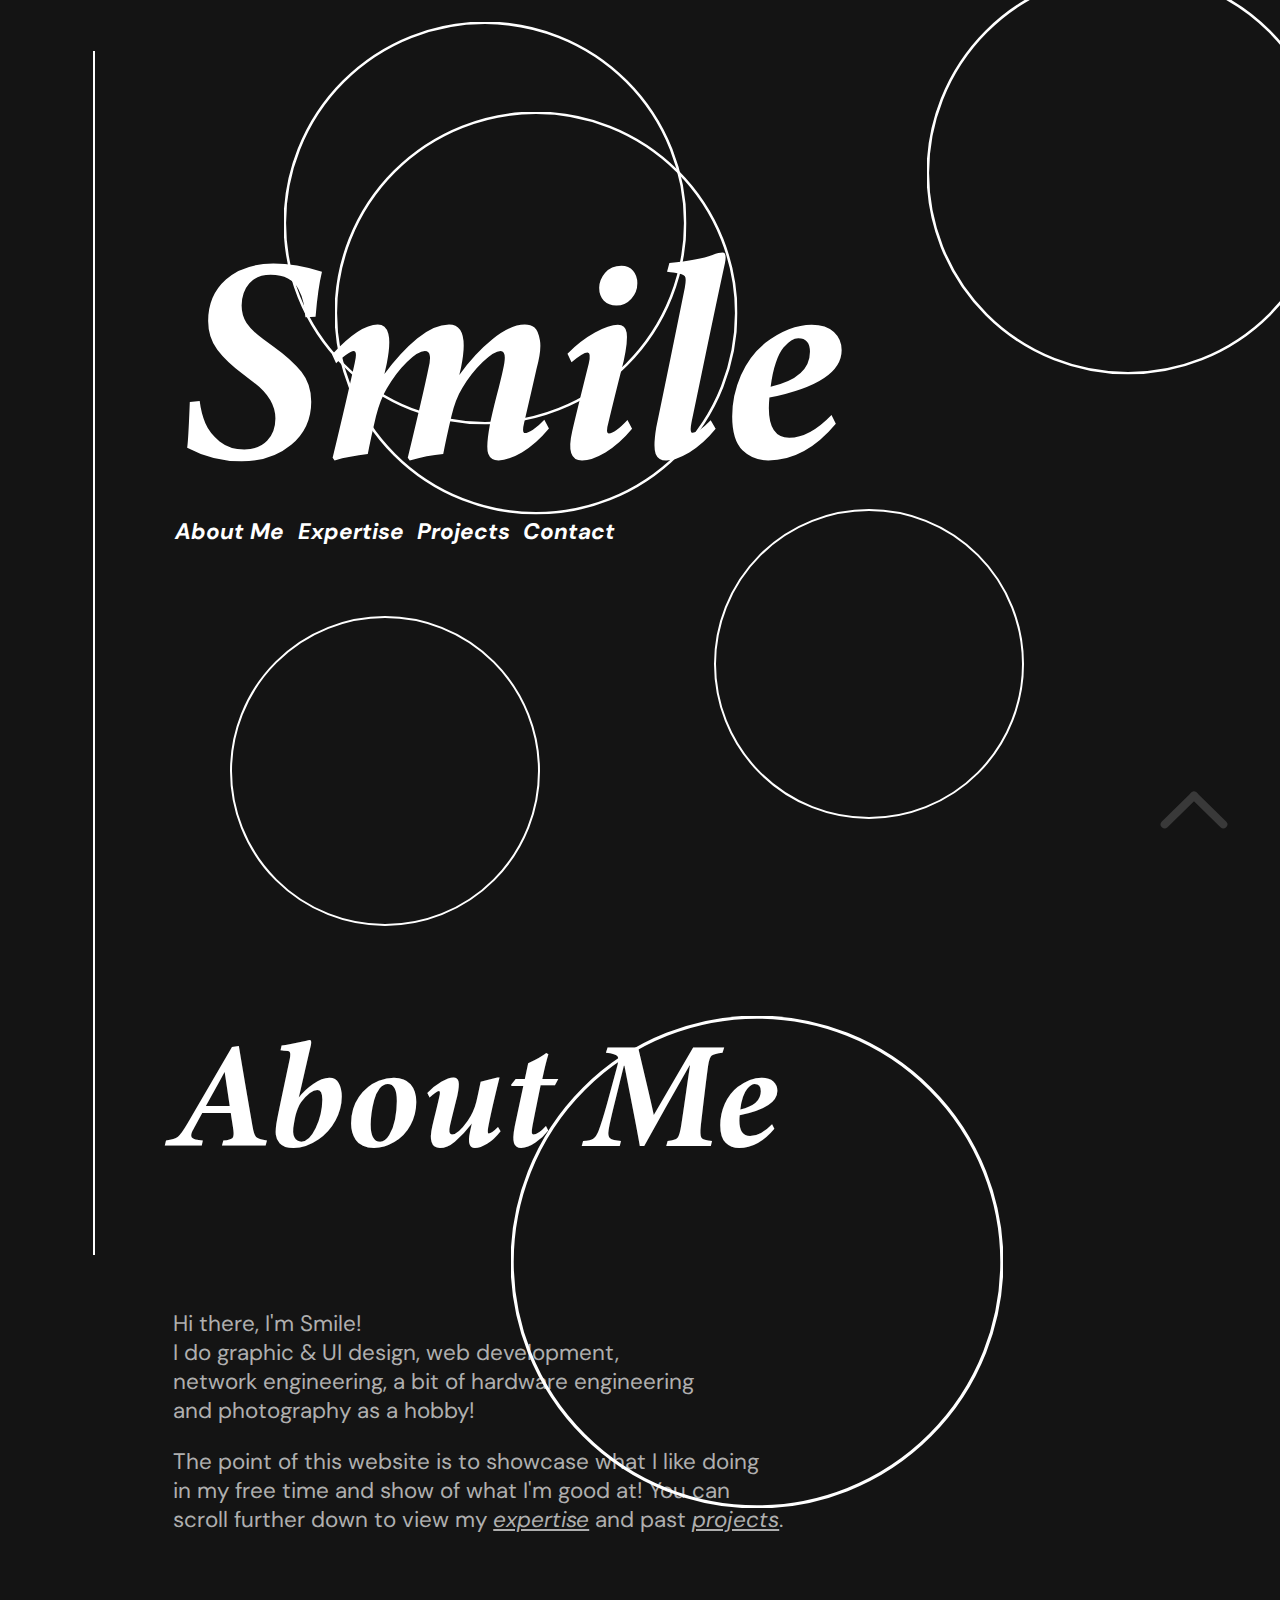
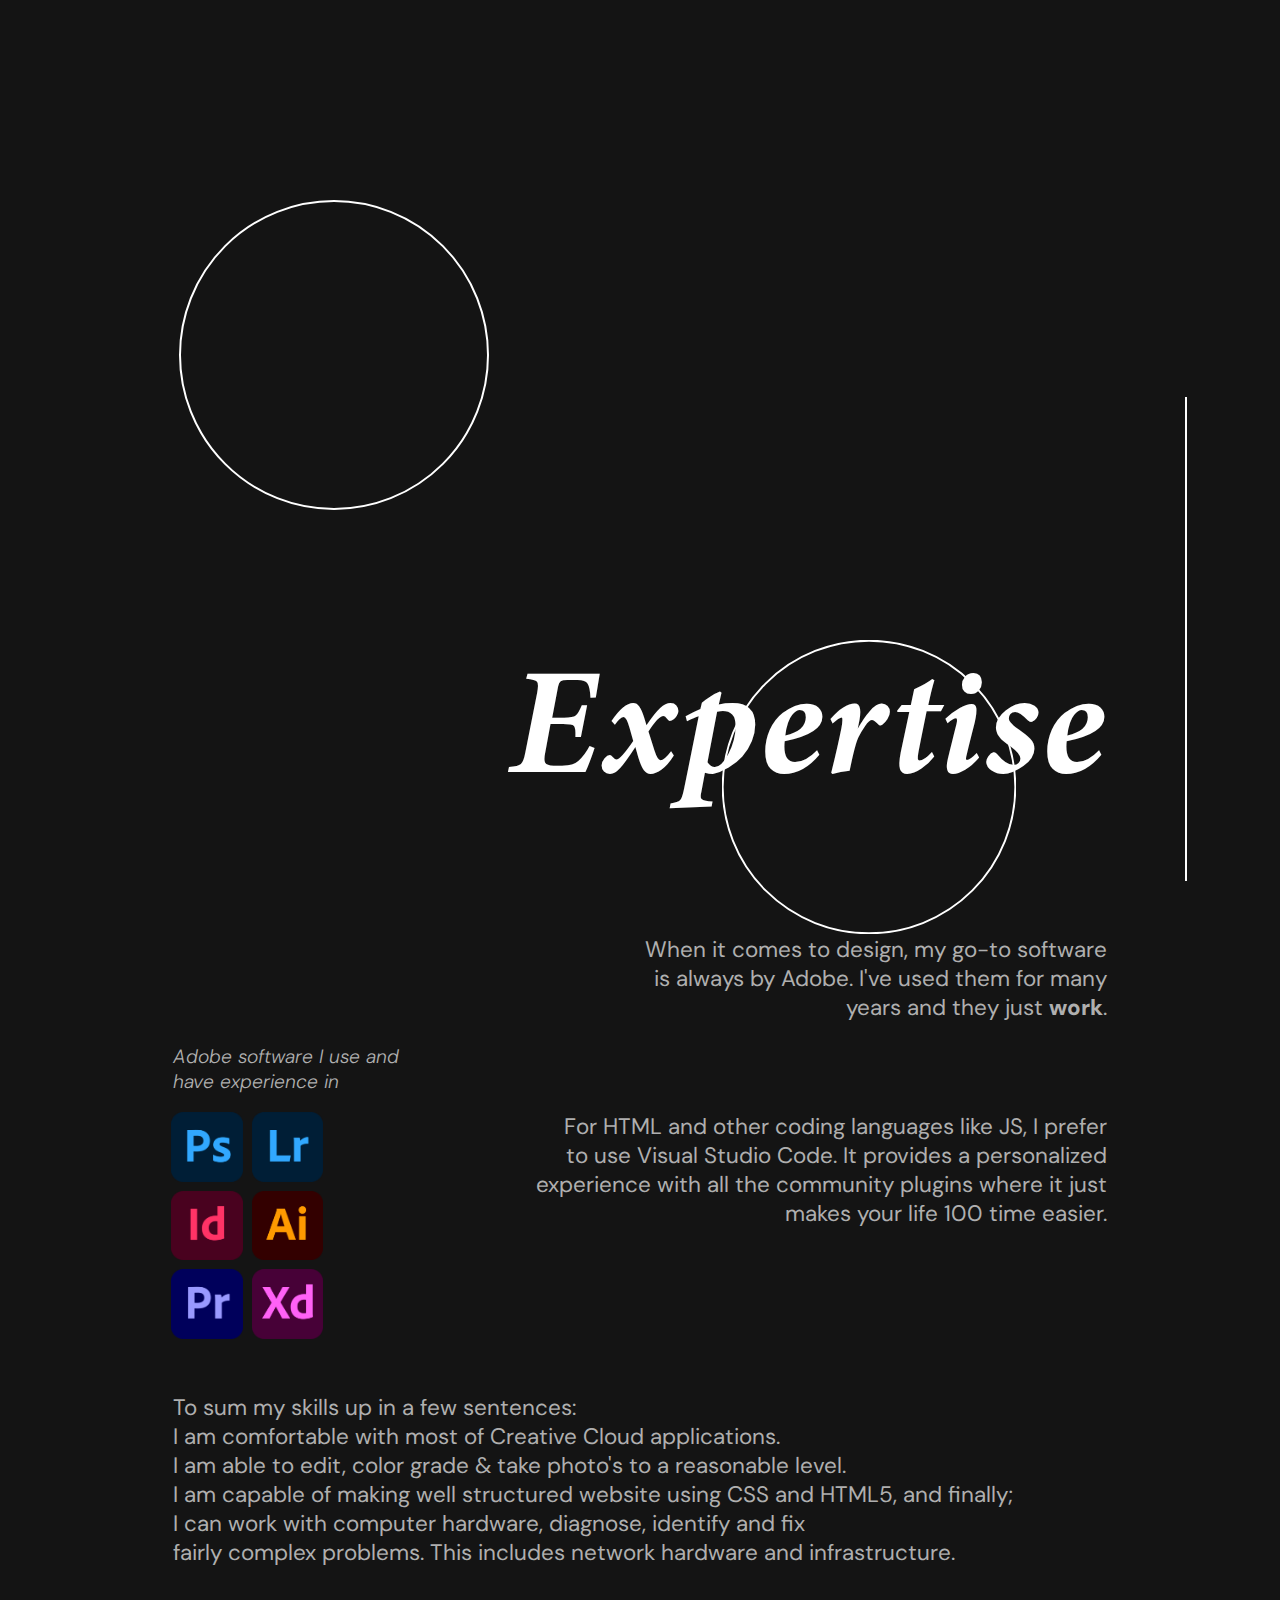
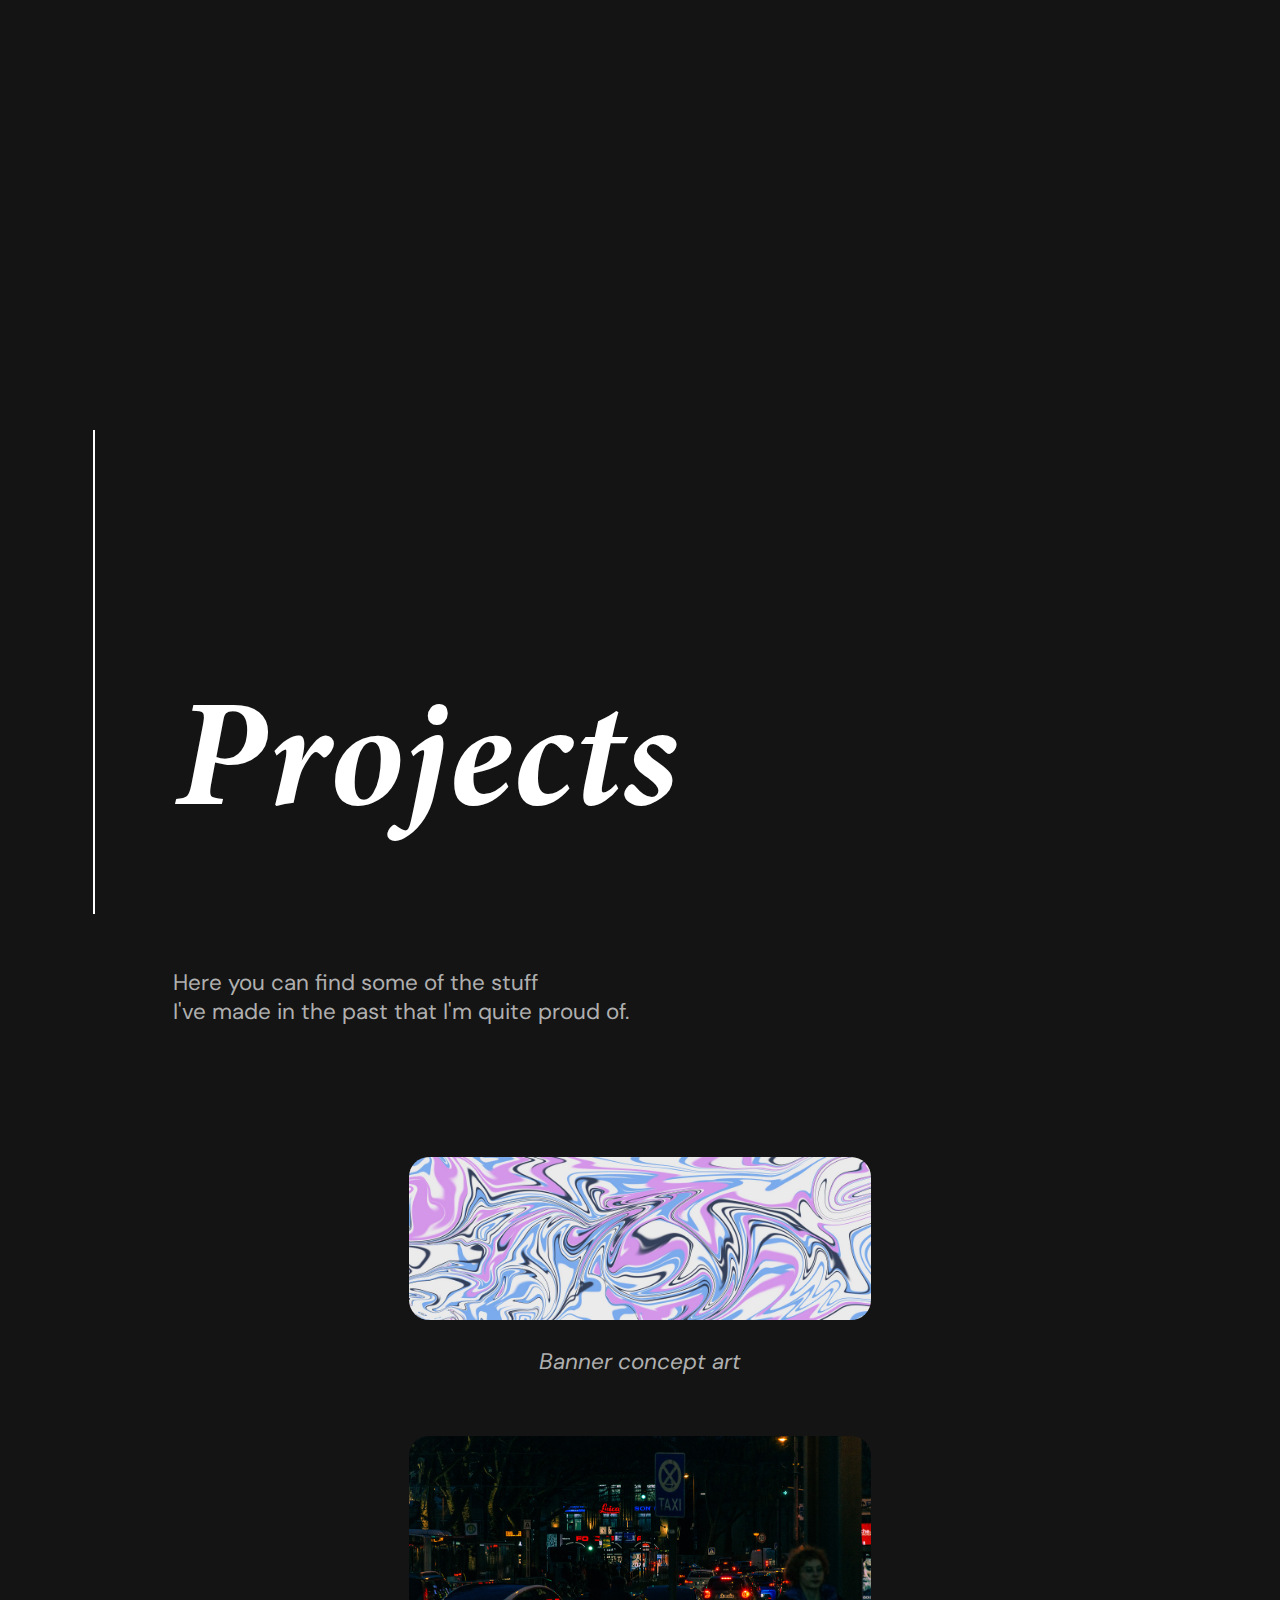
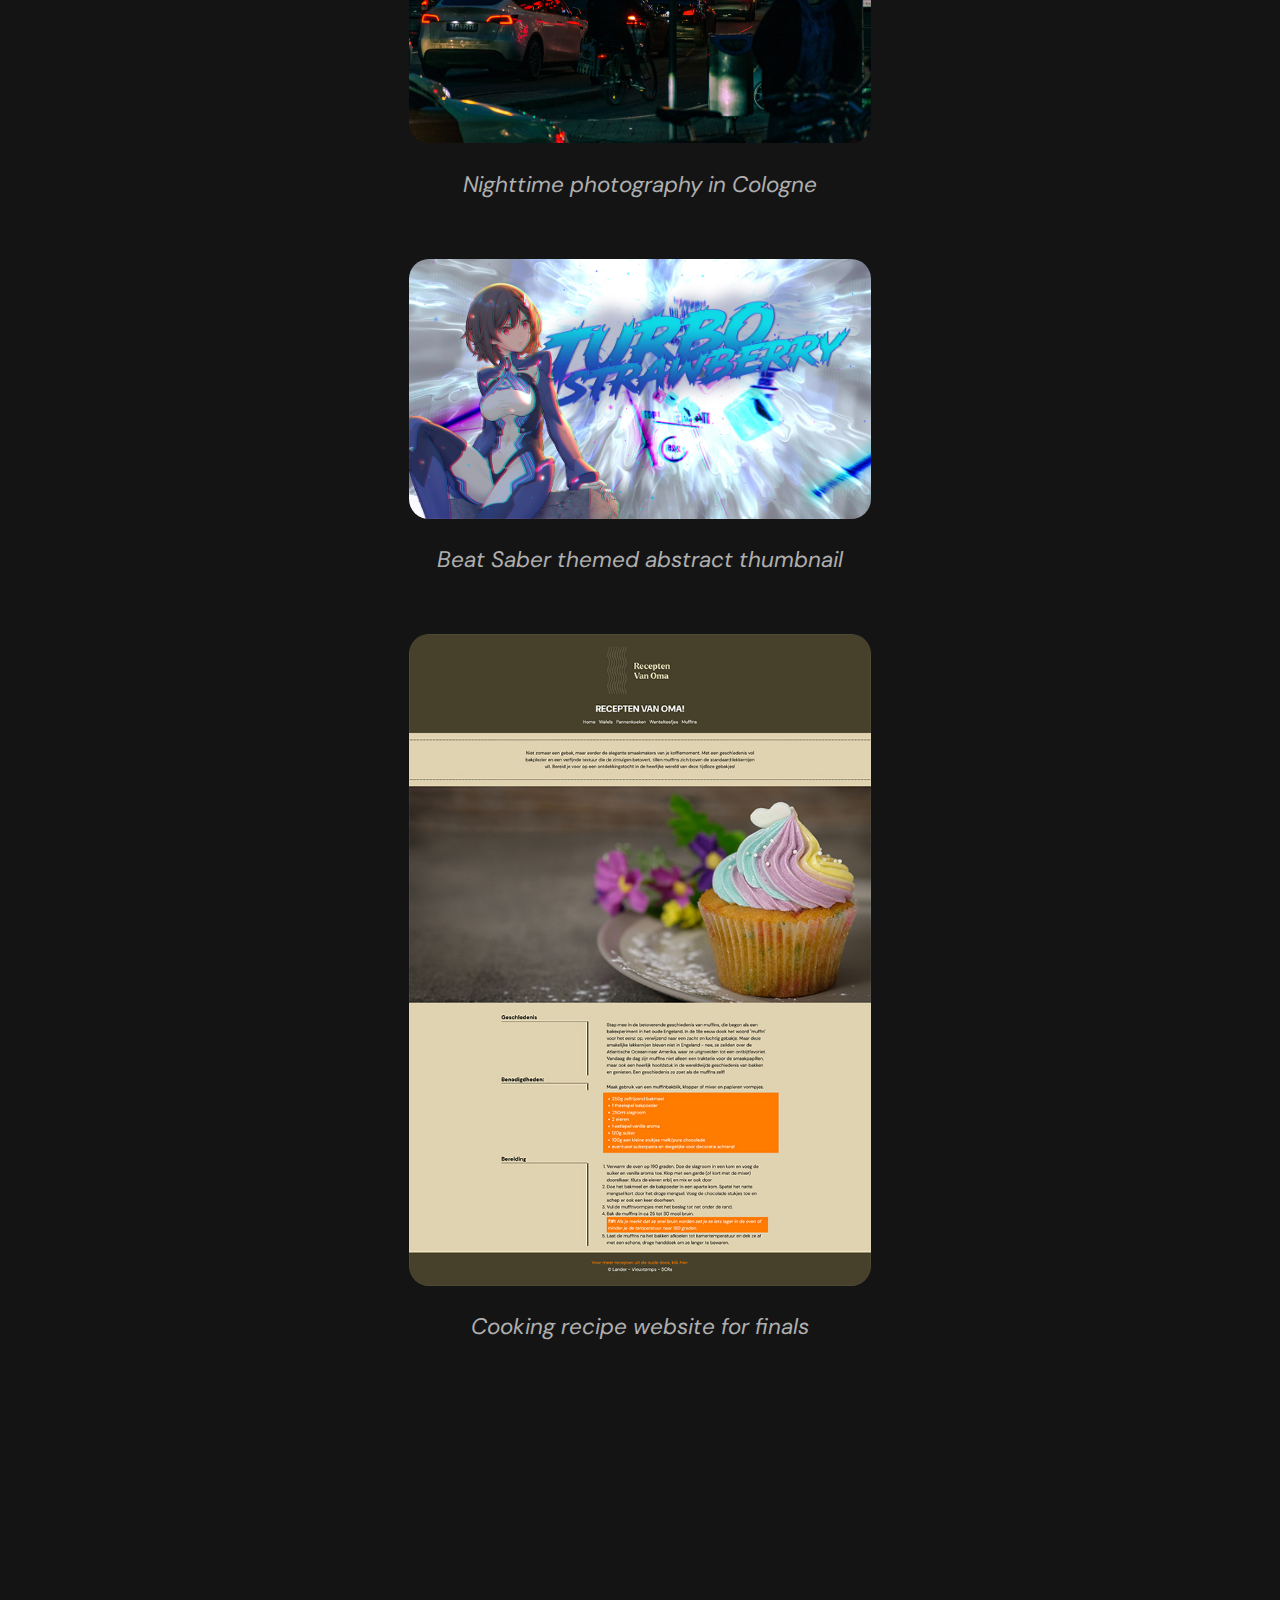
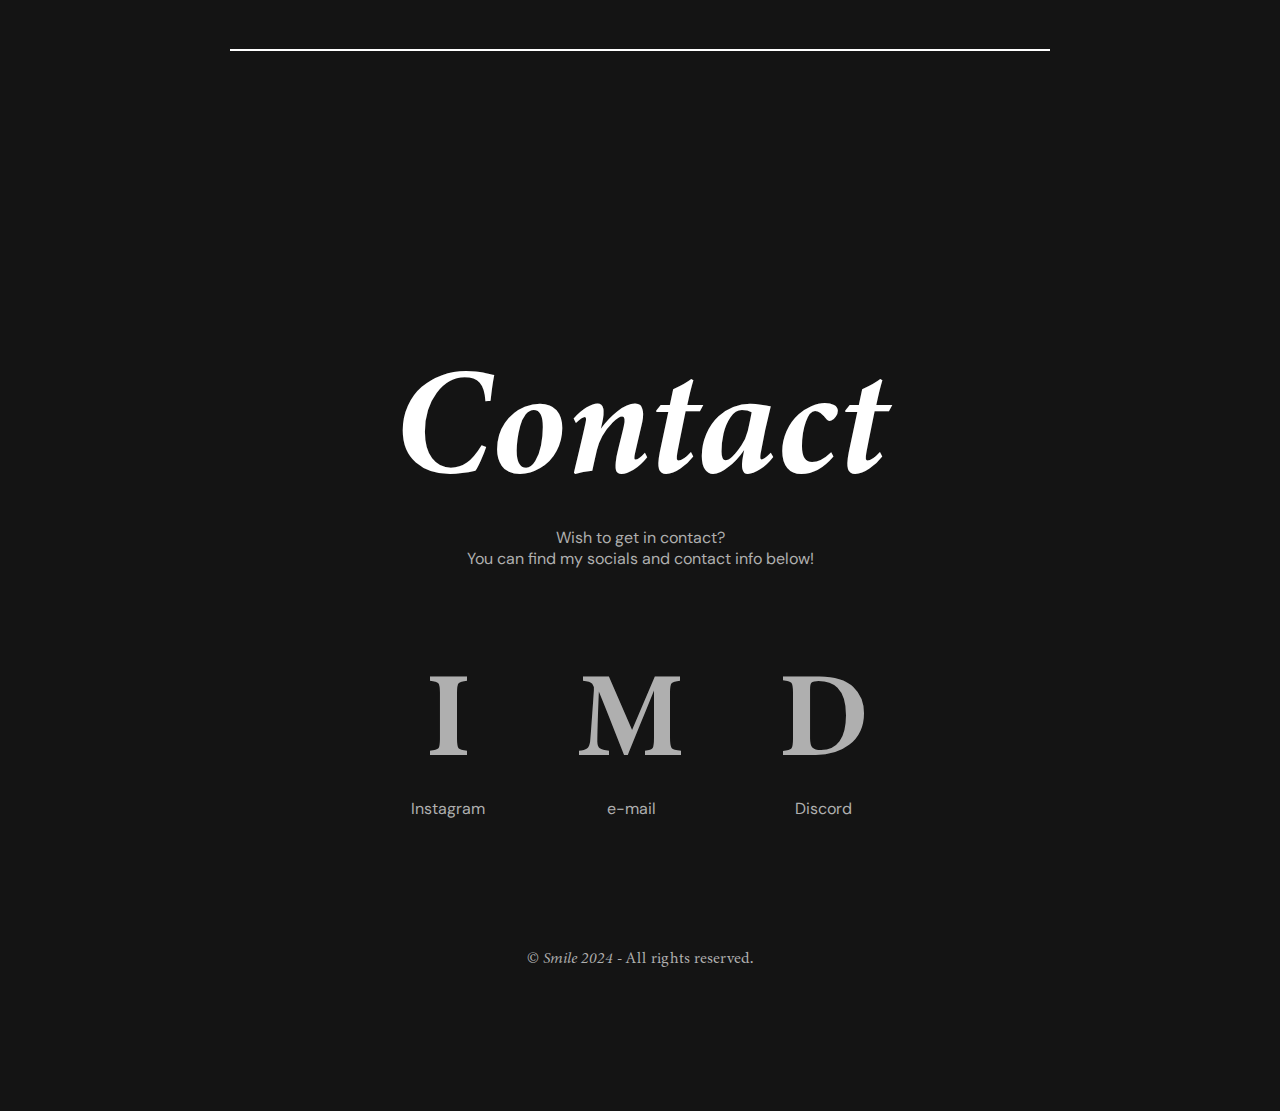
==== index.html @ b28970fe "scaling issue" ====
<!DOCTYPE html>
<html lang="en">

<head>
    <meta charset="UTF-8">
    <meta name="viewport" content="width=device-width, initial-scale=1.0">
    <meta name="author" content="Sky Vieuxtemps, Smile">
    <meta name="description" content="Smile's Portfolio Website">
    <meta name="keywords" content="Smile, portfolio, Belgium, showcase, projects, graphic,
        design, UI, photoshop, illustrator, photography, indesign, beat saber, thumbnails">
    <link rel="icon" href="images/favicon/favicon.png">
    <link rel="stylesheet" href="css/style.css">
    <link rel="stylesheet" href="css/reset.css">
    <title>Smile</title>
</head>

<body>
    <!-- <div id="mobile-warning">
        This website is optimized for desktop viewing. Some elements may not display (correctly) on mobile devices.
    </div> -->

    <header id="header">
        <img src="images/svg/circle_hollow.svg" class="svg" id="circle1">
        <img src="images/svg/circle_hollow.svg" class="svg" id="circle2">
        <img src="images/svg/circle_hollow.svg" class="svg" id="circle3">
        <h1>Smile</h1>
        <img src="images/svg/circle_hollow.svg" class="svg" id="circle4">
        <img src="images/svg/circle_hollow.svg" class="svg" id="circle5">
        <ul>
            <li><a href="#about">About Me</a></li>
            <li><a href="#expertise">Expertise</a></li>
            <li><a href="#projects">Projects</a></li>
            <li><a href="#contact">Contact</a></li>
        </ul>

        <div class="empty"></div>
    </header>

    <main>

        <div class="scroll-arrow up-down_anim">
            <a href="#header">
                <img src="images/svg/arrow.svg" alt="Scroll up">
            </a>
        </div>

        <img src="images/svg/circle_hollow.svg" class="svg" id="circle6">
        <img src="images/svg/circle_hollow.svg" class="svg" id="circle7">
        <img src="images/svg/circle_hollow.svg" class="svg" id="circle8">
        <section class="sec-left">
            <section id="about" class="sec-left_title">
                <h1>About Me</h1>
            </section>
            <p class="margin_left">Hi there, I'm Smile!<br>
                I do graphic &amp; UI design, web development,<br>
                network engineering, a bit of hardware engineering<br>
                and photography as a hobby!</p>

            <p class="margin_left">The point of this website is to showcase what I like doing<br>
                in my free time and show of what I'm good at! You can<br>
                scroll further down to view my <em><a href="#expertise">expertise</a></em> and past <em><a
                        href="#projects">projects</a></em>.</p>

            <div class="empty"></div>

        </section>

        <section class="sec-right">
            <section id="expertise" class="sec-right_title">
                <h1>Expertise</h1>
            </section>


            <p class="side-right">When it comes to design, my go-to software<br>
                is always by Adobe. I've used them for many<br>
                years and they just <b>work</b>.

            <div class="text-icon-container-up">
                <p class="light">Adobe software I use and<br>
                    have experience in</p>
                </p>
                <div class="right-flex">
                    <div class="icon-container">
                        <img src="images/icons_adobe/Photoshop.png" alt="Photoshop Logo" title="Adobe Photoshop">
                        <img src="images/icons_adobe/Lightroom.png" alt="Lightroom Logo" title="Adobe Lightroom">
                        <img src="images/icons_adobe/InDesign.png" alt="InDesign Logo" title="Adobe InDesign">
                        <img src="images/icons_adobe/Illustrator.png" alt="Illustrator Logo" title="Adobe Illustrator">
                        <img src="images/icons_adobe/Premiere.png" alt="Premiere Pro Logo" title="Adobe Premiere Pro">
                        <img src="images/icons_adobe/XD.png" alt="XD Logo" title="Adobe XD">
                    </div>
                    <p class="text-below-container">For HTML and other coding languages like JS, I prefer<br>
                        to use Visual Studio Code. It provides a personalized<br>
                        experience with all the community plugins where it just<br>
                        makes your life 100 time easier.</p>
                </div>
            </div>

            <p class="margin_left push-down">To sum my skills up in a few sentences:<br>
                I am comfortable with most of Creative Cloud applications.<br>
                I am able to edit, color grade & take photo's to a reasonable level.<br>
                I am capable of making well structured website using CSS and HTML5, and finally;<br>
                I can work with computer hardware, diagnose, identify and fix <br>
                fairly complex problems. This includes network hardware and infrastructure.</p>

            <div class="empty"></div>

        </section>

        <section class="sec-left">
            <section id="projects" class="sec-left_title">
                <h1>Projects</h1>
            </section>
            <p class="margin_left">Here you can find some of the stuff<br>
                I've made in the past that I'm quite proud of.</p>


            <div class="vert_showcase-container">
                <figure>
                    <img src="images/projects/banner.jpg" alt="Banner concept art">
                    <figcaption>Banner concept art</figcaption>
                </figure>

                <figure>
                    <img src="images/projects/cologne1.jpg" alt="Nighttime photography in Cologne">
                    <figcaption>Nighttime photography in Cologne</figcaption>
                </figure>

                <figure>
                    <img src="images/projects/turbo_thumb.jpg" alt="Beat Saber themed abstract thumbnail">
                    <figcaption>Beat Saber themed abstract thumbnail</figcaption>
                </figure>

                <figure>
                    <img src="images/projects/website_cooking.jpg" alt="Cooking recipe website for finals">
                    <figcaption>Cooking recipe website for finals</figcaption>
                </figure>
            </div>

            <div class="empty_half"></div>
            <span class="divider-line"></span>
            <div class="empty_half"></div>
        </section>

        
        <section id="contact" class="sec-center">
            <section class="sec-center_title">
                <h1>Contact</h1>
                <p>Wish to get in contact?<br>
                    You can find my socials and contact info below!</p>
            </section>

            <div class="inline-wrapper">
            <div>
                <div>
                    <a href="https://www.instagram.com/smile249_/" target="_blank">
                        <h1>I</h1>
                        <p class="serif-minion">Instagram</p>
                    </a>
                </div>

                <div>

                    <a href="mailto:sky@cumzon.ee">
                        <h1>M</h1>
                        <p class="serif-minion">e-mail</p>
                    </a>
                </div>

                <div>
                    <a href="https://discordapp.com/users/667800699693957120" target="_blank">
                        <h1>D</h1>
                        <p class="serif-minion">Discord</p>
                    </a>
                </div>
            </div>
        </div>
        </section>

    </main>

    <footer>
        <p>&copy; <em>Smile 2024</em> - All rights reserved.</p>
    </footer>

</body>

</html>
---- css/style.css ----
@import url("https://fonts.googleapis.com/css2?family=DM+Sans:ital,opsz,wght@0,9..40,500;0,9..40,800;1,9..40,300;1,9..40,700&display=swap");
@font-face {
  font-family: "Minion3-Bold";
  src: url("../fonts/Minion3/Minion3-Bold.woff2") format("woff2");
}
@font-face {
  font-family: "Minion3-BoldItalic";
  src: url("../fonts/Minion3/Minion3-BoldItalic.woff2") format("woff2");
}
@font-face {
  font-family: "Minion3-Italic";
  src: url("../fonts/Minion3/Minion3-Italic.woff2") format("woff2");
}
@font-face {
  font-family: "Minion3-Medium";
  src: url("../fonts/Minion3/Minion3-Medium.woff2") format("woff2");
}
@font-face {
  font-family: "Minion3-Regular";
  src: url("../fonts/Minion3/Minion3-Regular.woff2") format("woff2");
}
html {
  background-color: #141414;
  scroll-behavior: smooth;
  -ms-overflow-style: none;
  max-height: -moz-max-content;
  max-height: max-content;
  scrollbar-width: none;
}

h1,
h2,
h3,
li {
  color: white;
}

p,
figcaption {
  color: #AFAFAF;
}

body {
  margin: 0 7.3%;
  margin-top: 4%;
}
body header,
body .sec-left_title,
body .sec-right_title,
body footer,
body main > section > div > p {
  padding: 0 7.3%;
}
body .icon-container {
  margin: 0 7.3%;
}
body h1,
body figcaption {
  -webkit-user-select: none;
     -moz-user-select: none;
          user-select: none;
}

.side-right {
  text-align: right;
  padding: 0 7.3%;
}

.push-down {
  margin-top: 6vh;
}

p,
figcaption,
li {
  font-family: "DM Sans", sans-serif;
}

.light {
  font-weight: 300;
  font-style: italic;
  font-size: 1.2em;
}

li {
  font-weight: 700;
  font-style: italic;
}

header > h1 {
  position: relative;
  top: -6vh;
  font-family: Minion3-BoldItalic, serif;
  font-size: 18.2em;
  padding-top: 18vh;
}

main > section > p,
figcaption {
  font-size: 1.4em;
}

div.scroll-arrow {
  text-align: center;
  position: fixed;
  bottom: 4vh;
  right: 4vw;
  margin: 0 auto;
  opacity: 40%;
}
div.scroll-arrow a {
  position: relative;
  bottom: 30px;
}

.up-down_anim:hover {
  animation: MoveUpDown 1s ease-in-out infinite;
  animation-play-state: running;
}

.up-down_anim {
  animation: MoveUpDown 1s ease-in-out infinite;
  animation-play-state: paused;
}

@keyframes MoveUpDown {
  0%, 100% {
    transform: translateY(1vh);
  }
  50% {
    transform: translateY(2vh);
  }
}
header > ul {
  position: relative;
  top: -11vh;
}

header {
  border-left: white solid 2px;
}
header div.empty {
  padding-bottom: 20vh;
}

main div.empty {
  padding-bottom: 55vh;
}
main div.empty_half {
  padding-bottom: 27.5vh;
}
main span.divider-line {
  border-bottom: white solid 2px;
  display: block;
  max-width: 75%;
  margin: 0 auto;
}

main > section > section > h1 {
  font-family: Minion3-BoldItalic, serif;
  font-size: 9.5em;
}

em {
  font-family: "DM Sans", sans-serif;
  font-style: italic;
  text-decoration: underline;
}

li {
  font-size: 1.4em;
  display: inline;
  margin-right: 1%;
  opacity: 100%;
  transition: opacity 0.3s cubic-bezier(0.25, 1, 0.5, 1);
}

li:hover {
  opacity: 25%;
  transition: opacity 0.3s cubic-bezier(0.25, 1, 0.5, 1);
}

main > section > section.sec-left_title {
  position: relative;
  top: -6vh;
  padding-bottom: 5%;
  border-left: white solid 2px;
  padding-top: 20%;
}

main > section > p.margin_left {
  margin-left: 7.3%;
}

main > section > p {
  margin-bottom: 2%;
}

main > section > section.sec-right_title {
  text-align: right;
  border-right: white solid 2px;
  position: relative;
  top: -6vh;
  padding-bottom: 5%;
  padding-top: 20%;
}

.icon-container {
  display: grid;
  grid-template-rows: 1fr 1fr 1fr;
  grid-template-columns: 1fr 1fr;
  gap: 1vh;
  max-width: 15%;
}

.text-icon-container-up p {
  margin-bottom: 2vh;
}

.right-flex {
  display: flex;
  padding-right: 7.3%;
  padding-left: 0.4%;
}
.right-flex p {
  text-align: right;
  width: 100%;
  font-size: 1.4em;
}

b {
  font-weight: 800;
}

.vert_showcase-container {
  text-align: center;
  max-width: 42.3%;
  margin: 0 auto;
  padding-top: 10%;
}
.vert_showcase-container figure {
  margin-bottom: 13%;
}
.vert_showcase-container figure figcaption {
  margin-top: 2.5vh;
  font-style: italic;
}
.vert_showcase-container figure img {
  border-radius: 20px;
}

.sec-center {
  padding: 0 25%;
  margin-bottom: 10%;
  display: inline;
}
.sec-center h1 {
  font-size: 9.5em;
  font-family: Minion3-BoldItalic, serif;
}
.sec-center .sec-center_title {
  text-align: center;
  margin: 0 auto;
  display: inline;
}
.sec-center .inline-wrapper {
  display: block;
  margin: 0 auto;
  max-width: 43vw;
  width: 100%;
  margin-bottom: 10%;
}
.sec-center .inline-wrapper div {
  display: flex;
  margin: 0 auto;
  text-align: center;
  -webkit-user-select: none;
     -moz-user-select: none;
          user-select: none;
}
.sec-center .inline-wrapper div h1 {
  margin-top: 7vh;
  font-size: 7.5em;
  font-family: "Minion3-Bold", serif;
  color: #AFAFAF;
  transition: opacity 0.3s cubic-bezier(0.25, 1, 0.5, 1);
}
.sec-center .inline-wrapper div h1:hover {
  opacity: 40%;
  transition: opacity 0.3s cubic-bezier(0.25, 1, 0.5, 1);
}

footer {
  text-align: center;
  margin-bottom: 13%;
}
footer p {
  font-family: "Minion3-Regular";
}
footer p em {
  font-family: "Minion3-Italic";
  text-decoration: none;
  font-style: normal;
}

@media only screen and (max-width: 1200px) {
  #mobile-warning {
    display: block;
  }
}
@media (max-width: 700px) {
  .svg {
    display: none;
  }
  header div.empty {
    padding-bottom: 45vh;
  }
  header h1 {
    padding-top: 25vh;
    font-size: 8em;
  }
  header ul {
    margin-top: 3vh;
  }
  header li {
    margin-right: 3vw;
    margin-bottom: 3vh;
  }
  .right-flex {
    display: inline-block;
  }
  .icon-container {
    display: inline-flex;
    width: 13%;
  }
  .text-icon-container-up {
    margin-top: 10%;
    font-size: 0.8em;
  }
  .text-below-container {
    margin-top: 10%;
  }
  .sec-right p {
    margin-bottom: 5%;
  }
  .sec-right div {
    margin-bottom: 5%;
  }
  .sec-left_title h1 {
    font-size: 5em;
  }
  .sec-right_title h1 {
    font-size: 4em;
  }
  .vert_showcase-container figure img {
    border-radius: 5px;
  }
  .sec-center {
    font-size: 50%;
    text-align: center;
    margin: 0 auto;
    display: inline;
  }
  footer {
    margin-top: 12%;
  }
}
.svg {
  position: absolute;
  overflow: hidden;
}

#circle1 {
  scale: 130%;
  left: 76vw;
  top: 2vh;
}

#circle2 {
  scale: 130%;
  right: 50vw;
  bottom: 58vh;
}

#circle3 {
  scale: 130%;
  right: 46vw;
  bottom: 48vh;
}

#circle4 {
  left: 18vw;
}

#circle5 {
  right: 20vw;
  bottom: 9vh;
}

#circle6 {
  top: 123vh;
  left: 47vw;
  scale: 159%;
}

#circle7 {
  top: 200vh;
  left: 14vw;
}

#circle8 {
  scale: 95%;
  top: 248vh;
  right: 20vw;
}/*# sourceMappingURL=style.css.map */
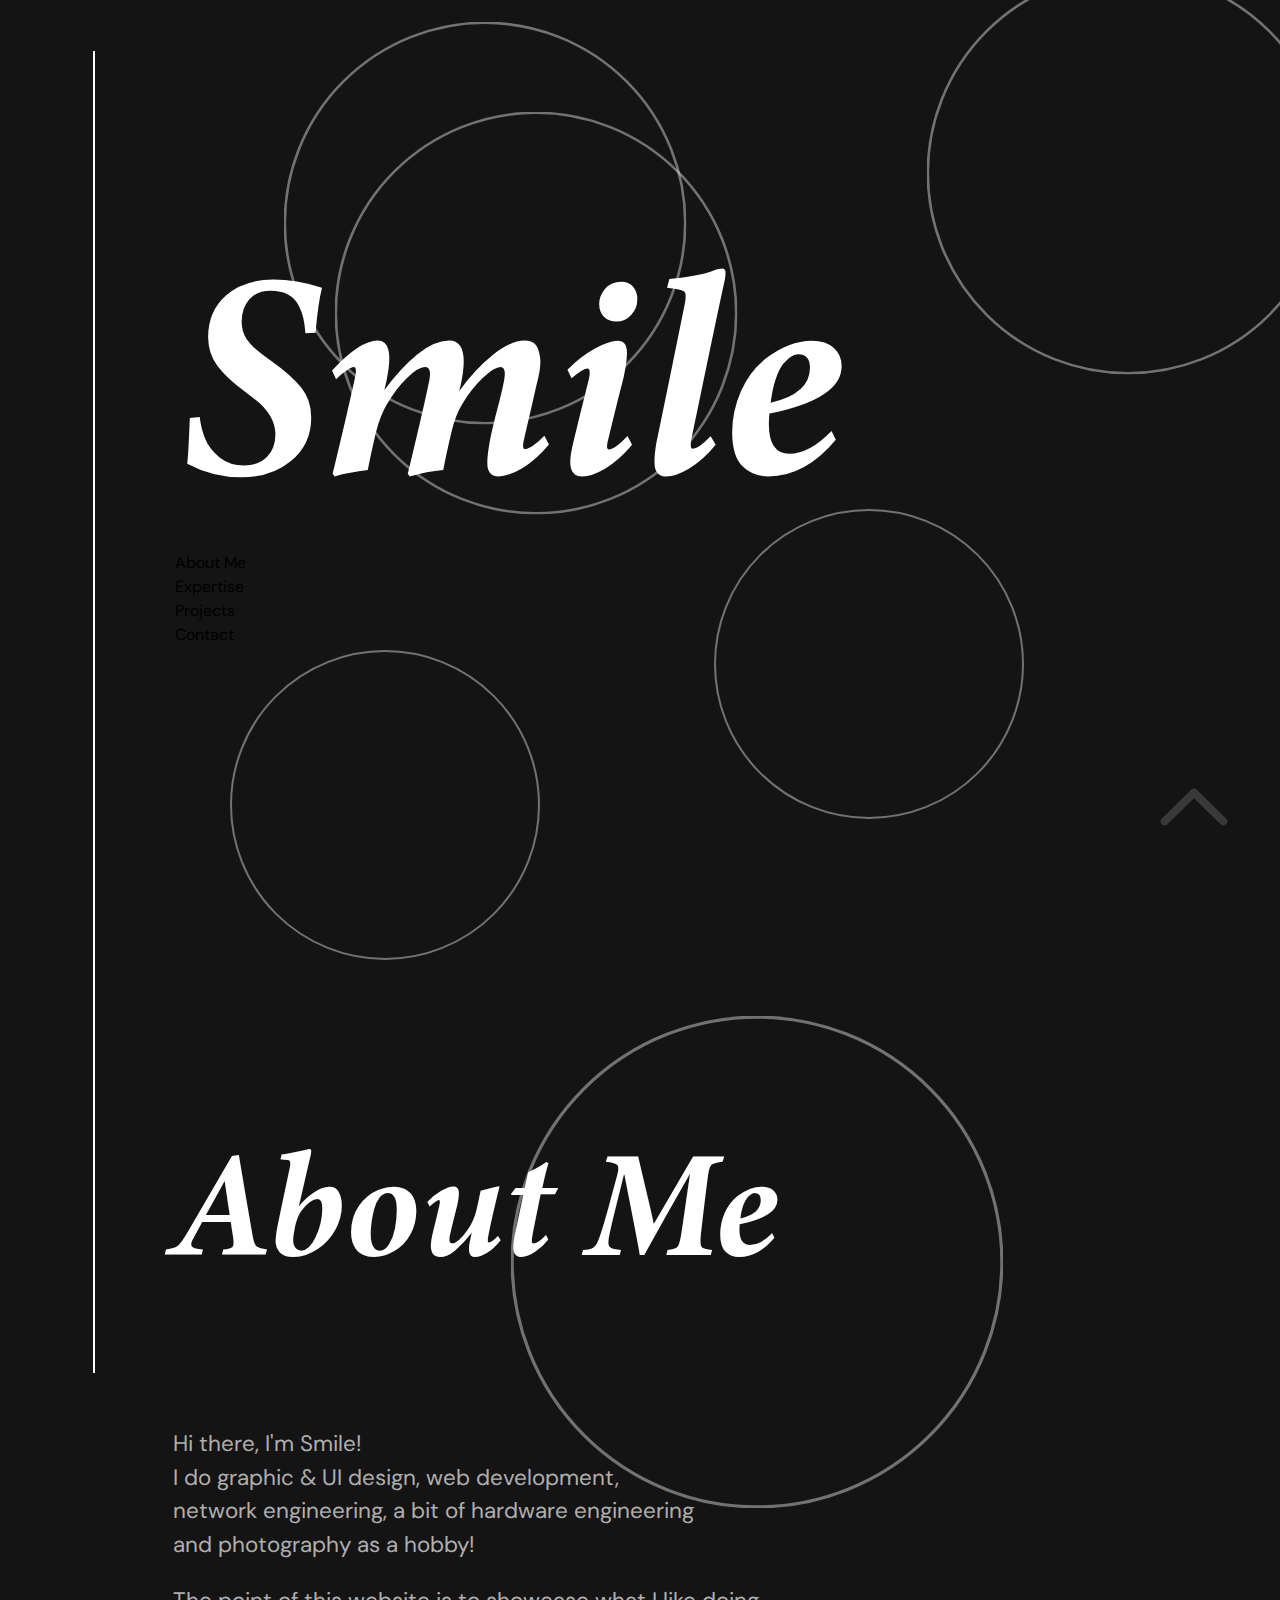
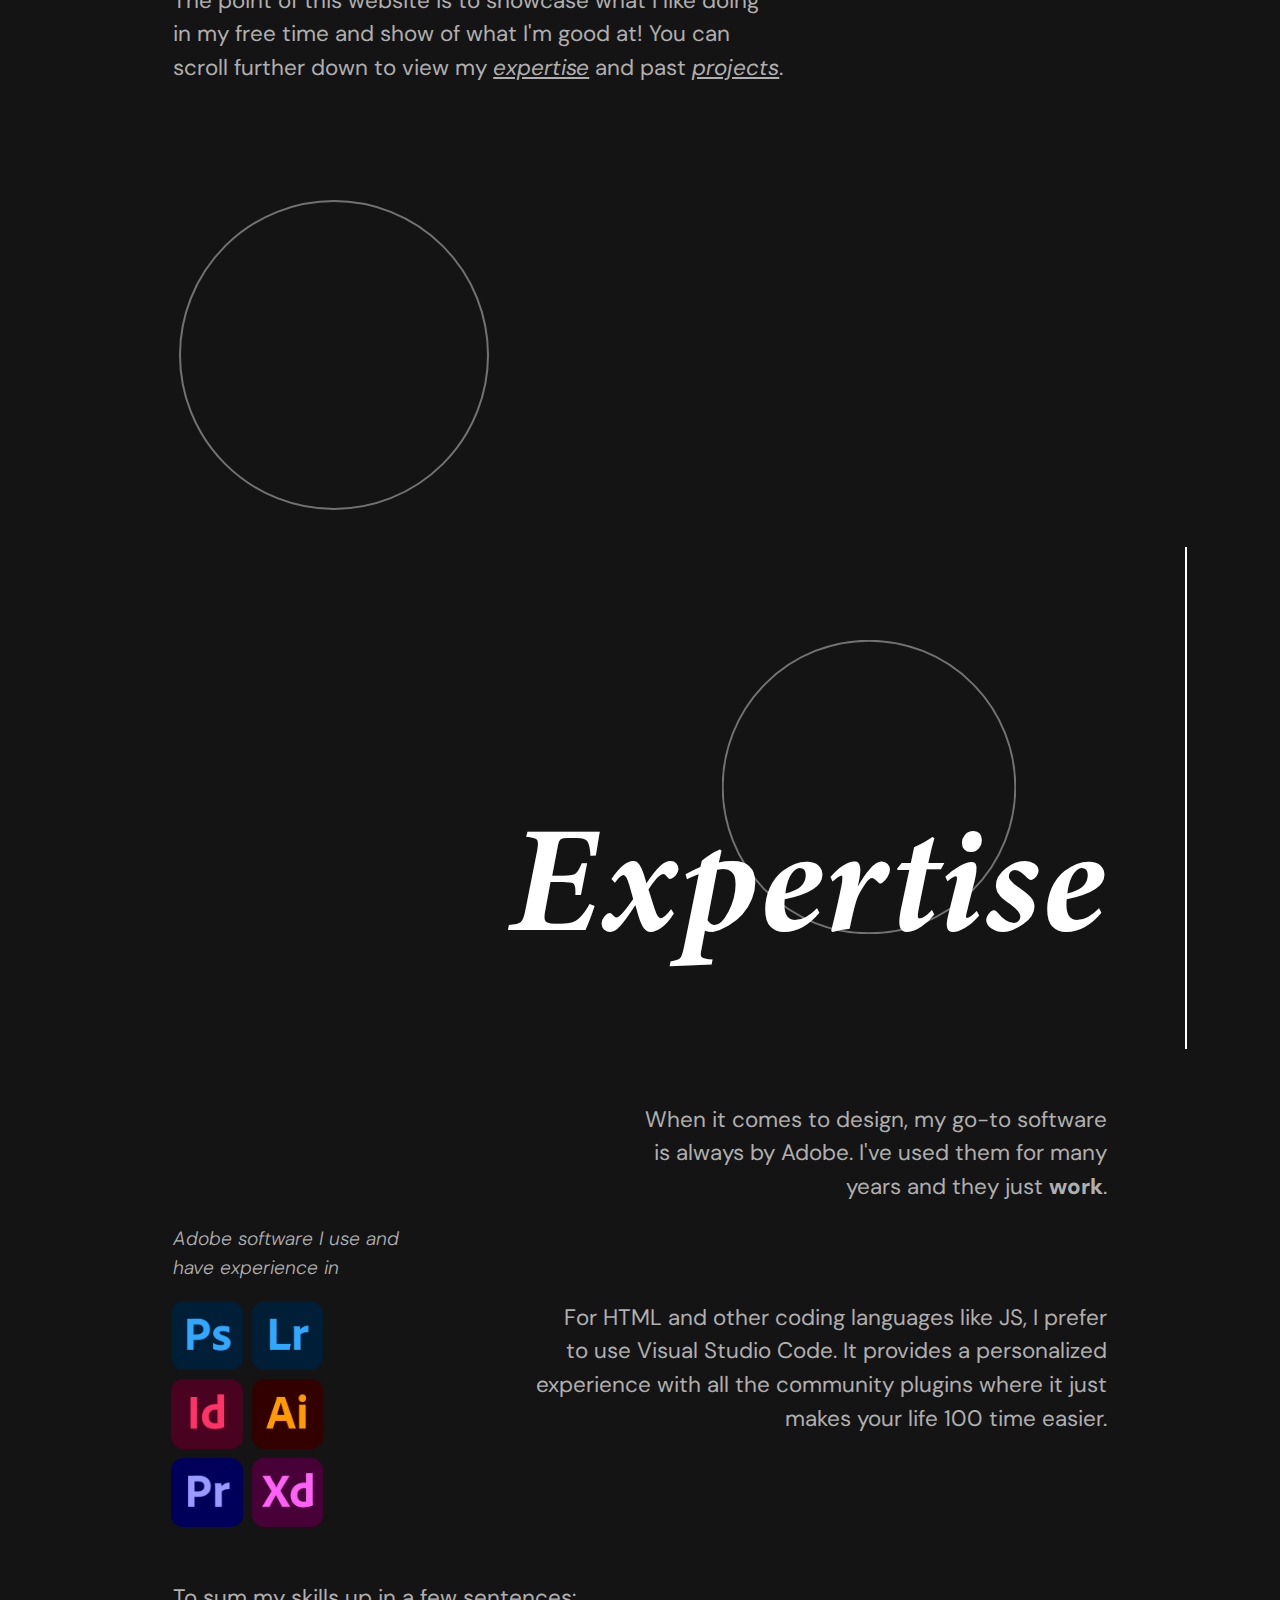
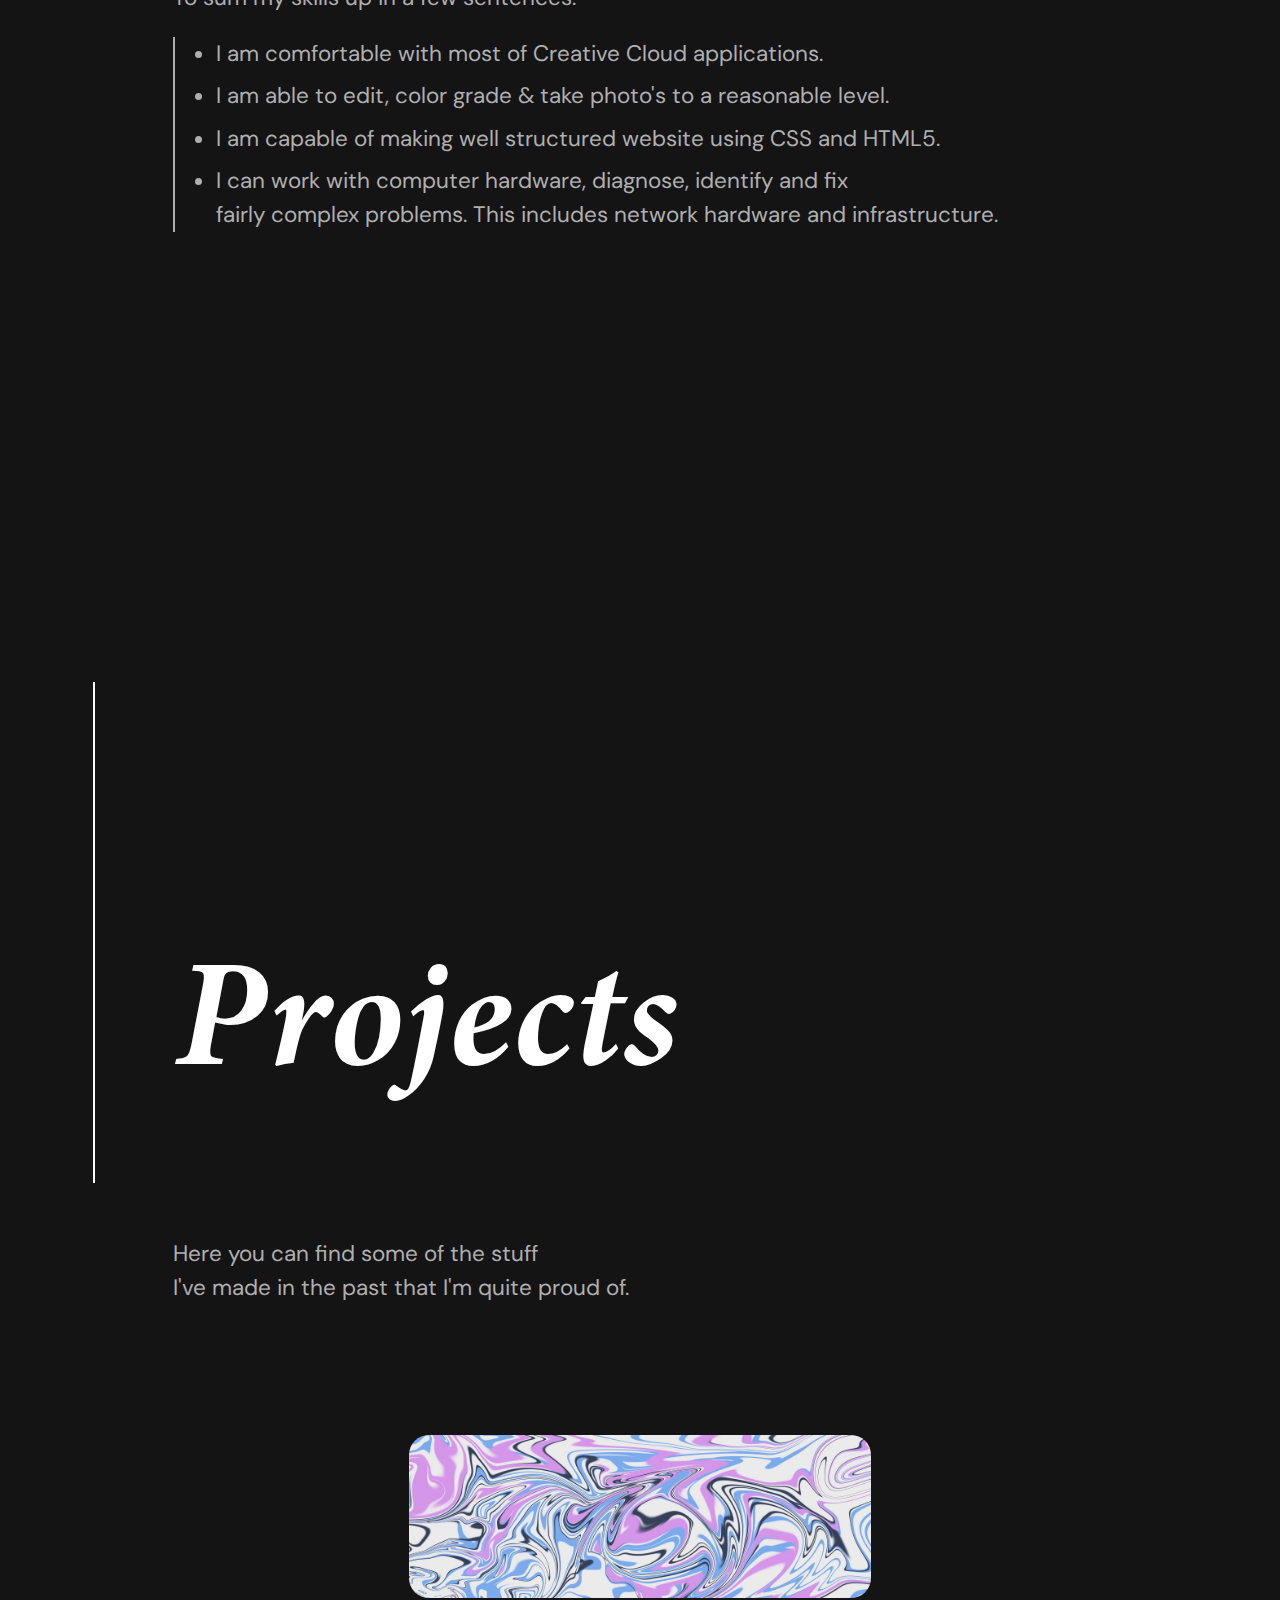
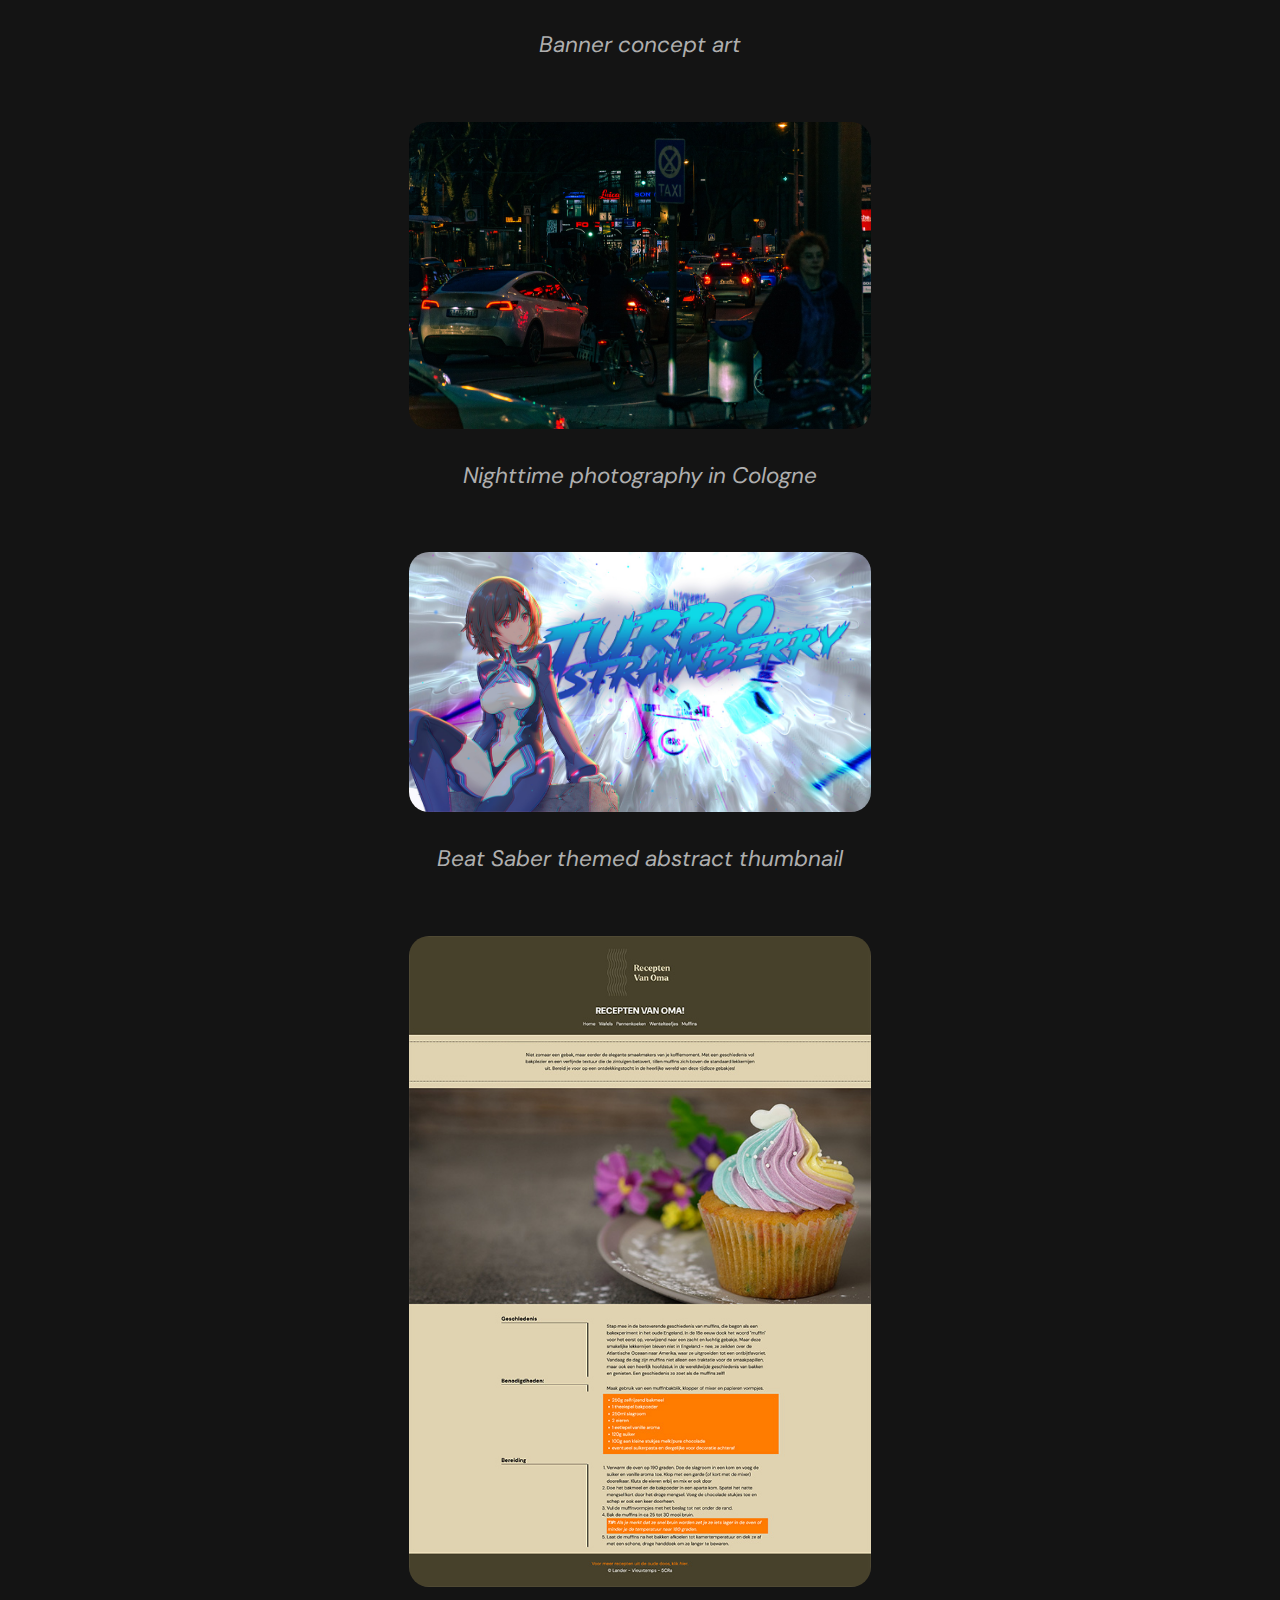
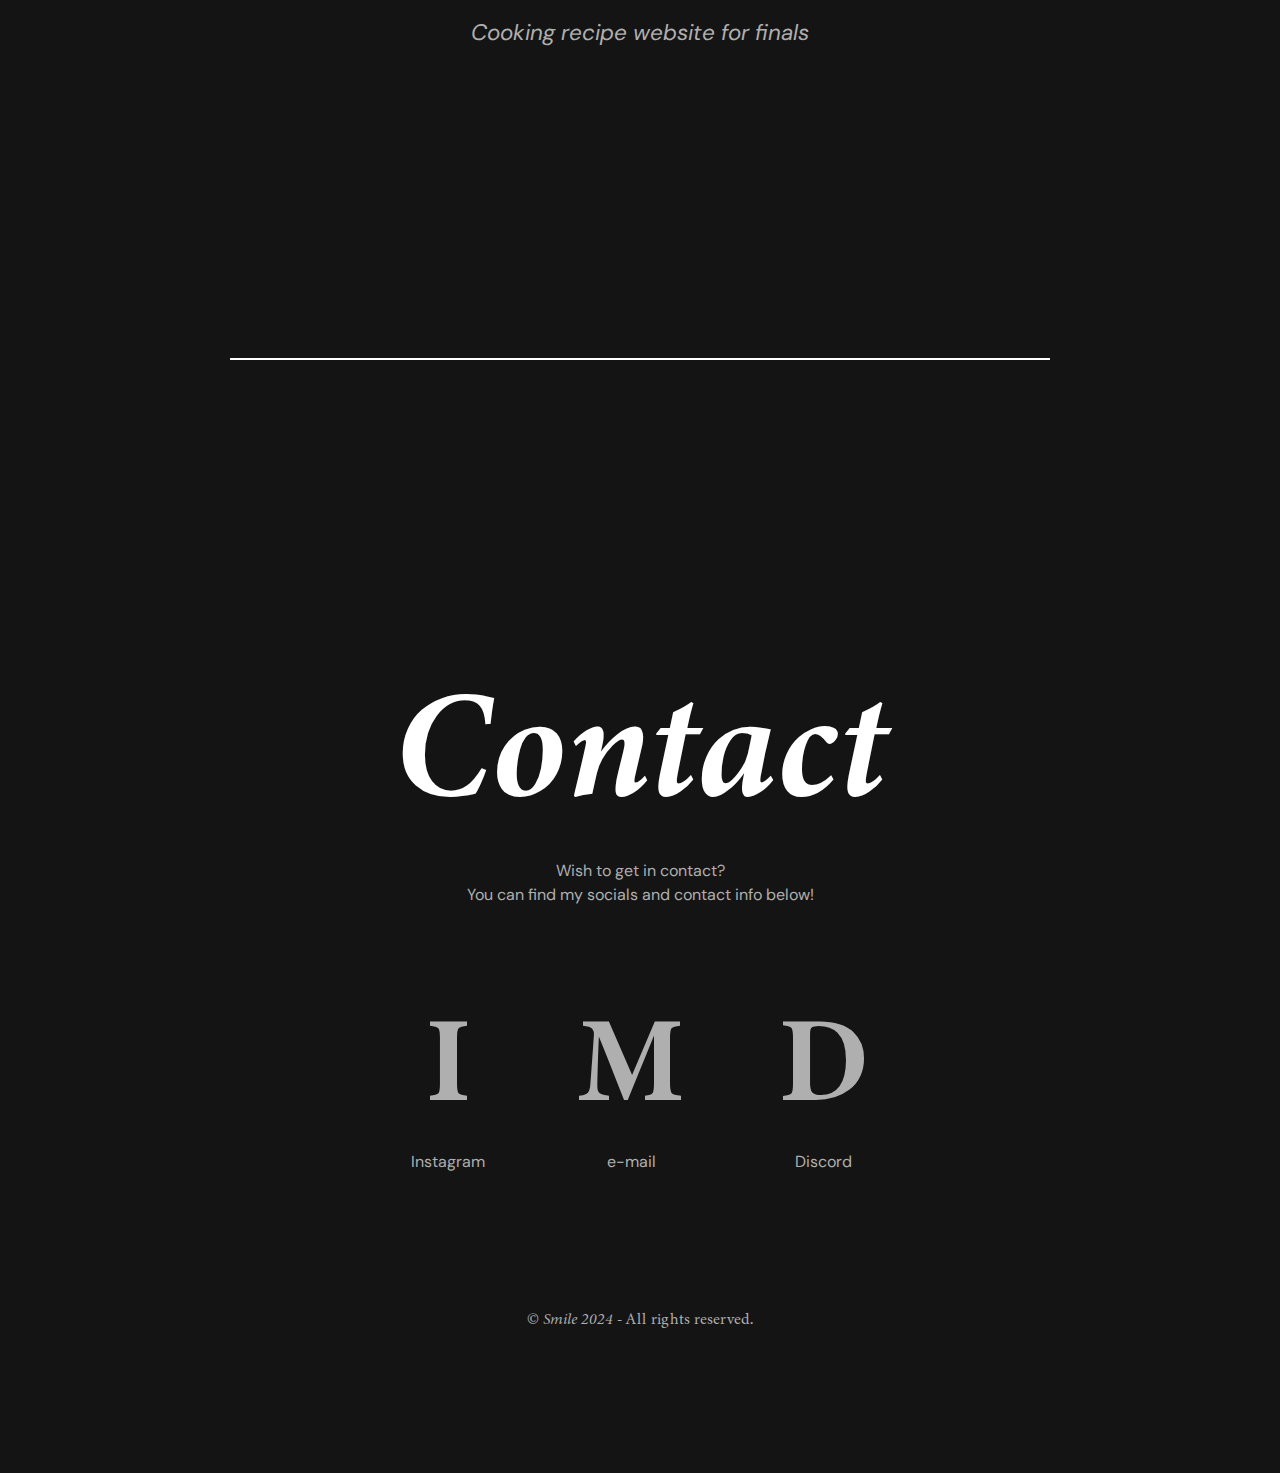
==== commit 8d2afa21: "wip addition design" ====
--- a/index.html
+++ b/index.html
@@ -95,12 +95,14 @@
                 </div>
             </div>
 
-            <p class="margin_left push-down">To sum my skills up in a few sentences:<br>
-                I am comfortable with most of Creative Cloud applications.<br>
-                I am able to edit, color grade & take photo's to a reasonable level.<br>
-                I am capable of making well structured website using CSS and HTML5, and finally;<br>
-                I can work with computer hardware, diagnose, identify and fix <br>
-                fairly complex problems. This includes network hardware and infrastructure.</p>
+            <p class="margin_left push-down">To sum my skills up in a few sentences:</p>
+            <ul class="margin_left skills">
+                <li>I am comfortable with most of Creative Cloud applications.</li>
+                <li>I am able to edit, color grade & take photo's to a reasonable level.</li>
+                <li>I am capable of making well structured website using CSS and HTML5.</li>
+                <li>I can work with computer hardware, diagnose, identify and fix<br>
+                fairly complex problems. This includes network hardware and infrastructure.</li>
+            </ul>
 
             <div class="empty"></div>
 
--- a/css/style.css
+++ b/css/style.css
@@ -26,17 +26,19 @@
   max-height: -moz-max-content;
   max-height: max-content;
   scrollbar-width: none;
+  line-height: 1.5;
 }
 
 h1,
 h2,
 h3,
-li {
+header > li {
   color: white;
 }
 
 p,
-figcaption {
+figcaption,
+.skills {
   color: #AFAFAF;
 }
 
@@ -70,6 +72,17 @@
   margin-top: 6vh;
 }
 
+.skills {
+  font-weight: 400;
+  font-size: 1.4em;
+  border-left: #AFAFAF solid 2px;
+  padding-left: 3.2vw;
+}
+.skills li {
+  margin-bottom: 1vh;
+  list-style-type: disc;
+}
+
 p,
 figcaption,
 li {
@@ -82,7 +95,7 @@
   font-size: 1.2em;
 }
 
-li {
+header > li {
   font-weight: 700;
   font-style: italic;
 }
@@ -167,7 +180,7 @@
   text-decoration: underline;
 }
 
-li {
+header > li {
   font-size: 1.4em;
   display: inline;
   margin-right: 1%;
@@ -175,7 +188,7 @@
   transition: opacity 0.3s cubic-bezier(0.25, 1, 0.5, 1);
 }
 
-li:hover {
+header > li:hover {
   opacity: 25%;
   transition: opacity 0.3s cubic-bezier(0.25, 1, 0.5, 1);
 }
@@ -188,7 +201,7 @@
   padding-top: 20%;
 }
 
-main > section > p.margin_left {
+.margin_left {
   margin-left: 7.3%;
 }
 
@@ -368,22 +381,23 @@
 .svg {
   position: absolute;
   overflow: hidden;
+  opacity: 40%;
 }
 
 #circle1 {
-  scale: 130%;
+  scale: 1.3;
   left: 76vw;
   top: 2vh;
 }
 
 #circle2 {
-  scale: 130%;
+  scale: 1.3;
   right: 50vw;
   bottom: 58vh;
 }
 
 #circle3 {
-  scale: 130%;
+  scale: 1.3;
   right: 46vw;
   bottom: 48vh;
 }
@@ -400,7 +414,7 @@
 #circle6 {
   top: 123vh;
   left: 47vw;
-  scale: 159%;
+  scale: 1.59;
 }
 
 #circle7 {
@@ -409,7 +423,7 @@
 }
 
 #circle8 {
-  scale: 95%;
+  scale: 0.95;
   top: 248vh;
   right: 20vw;
 }/*# sourceMappingURL=style.css.map */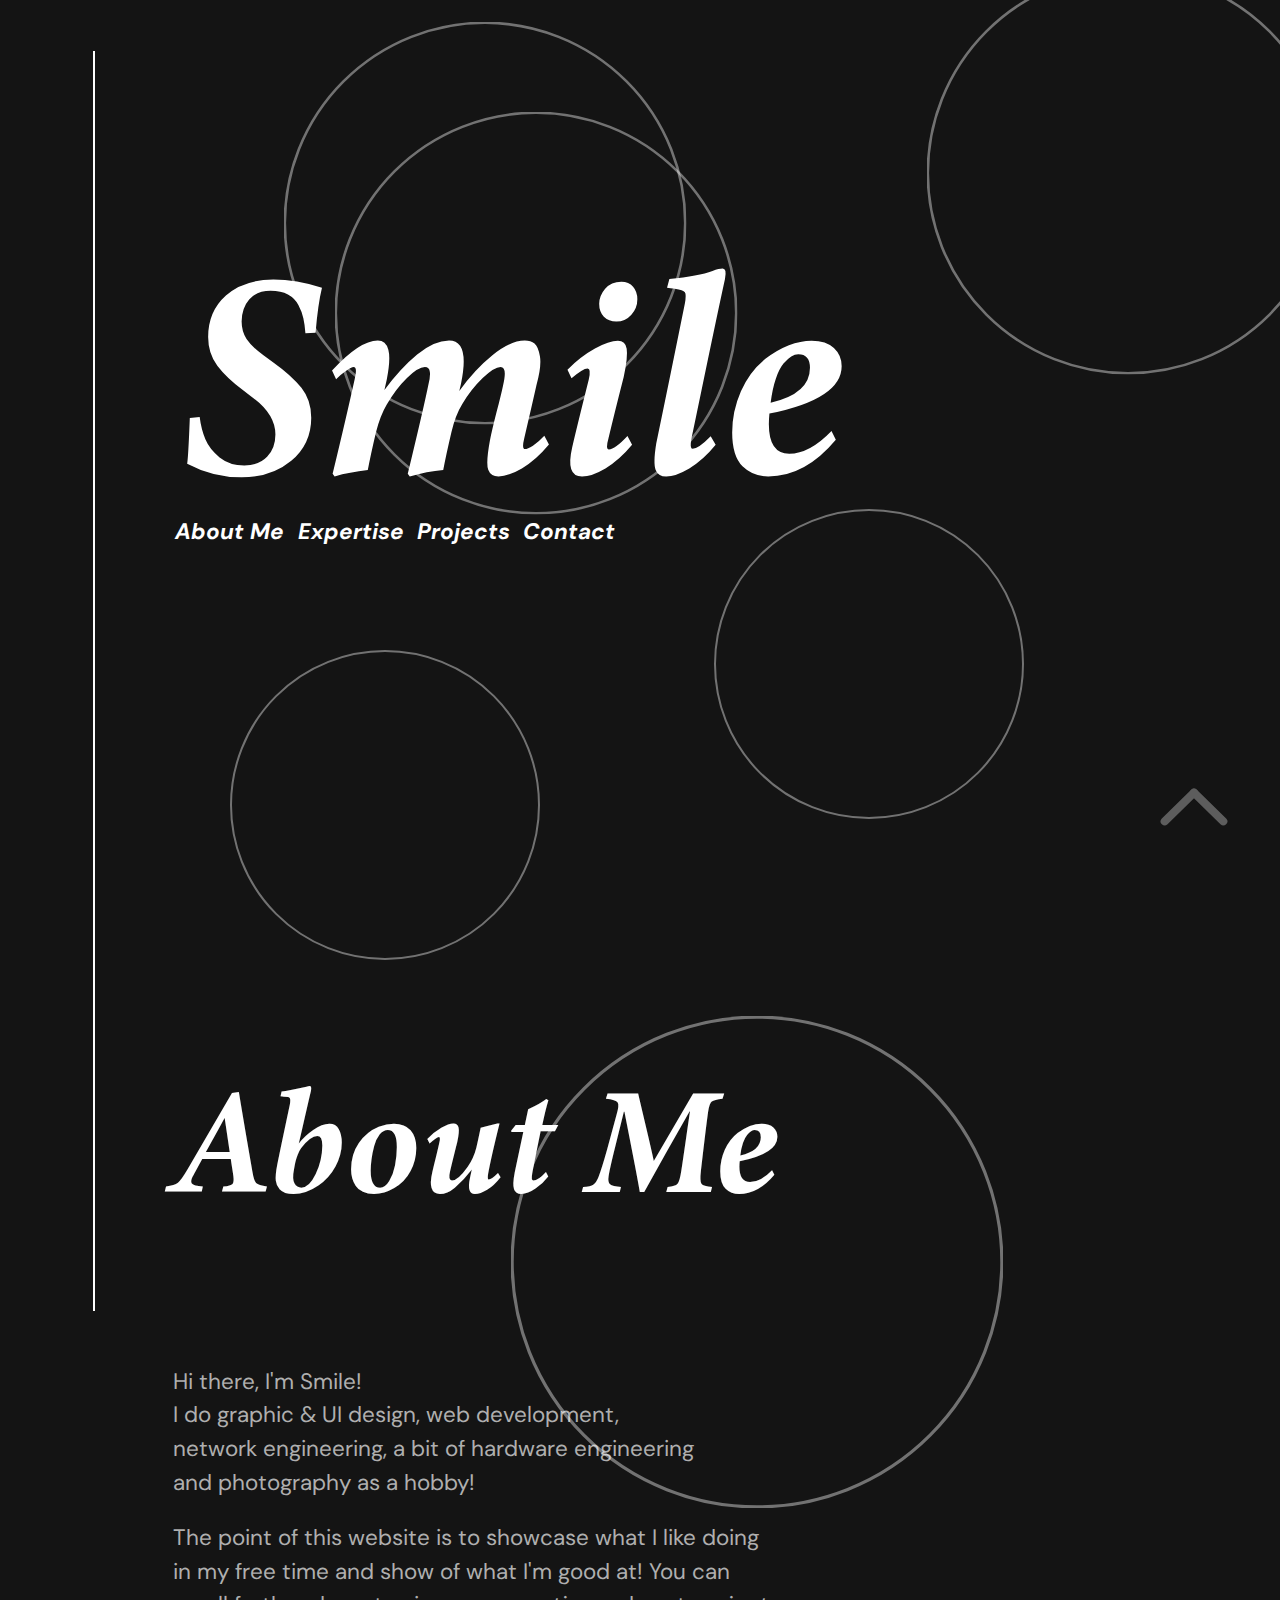
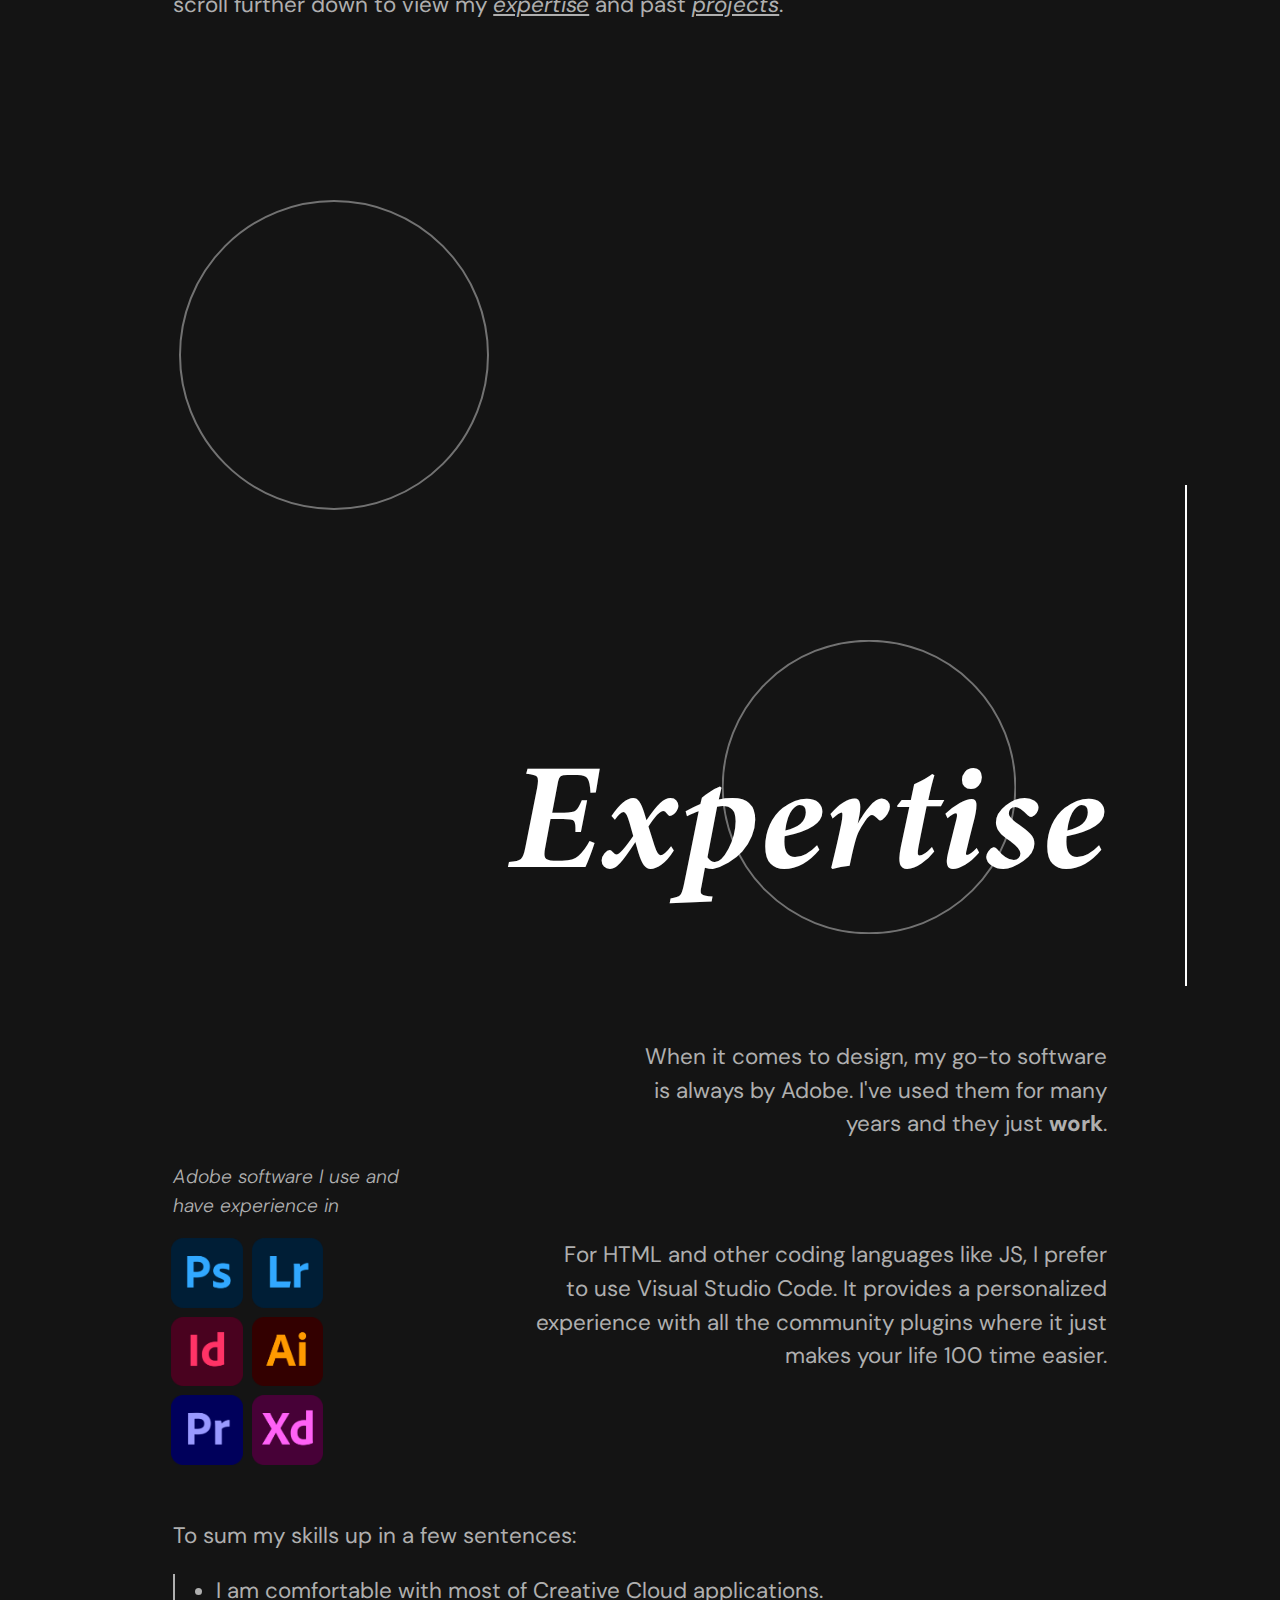
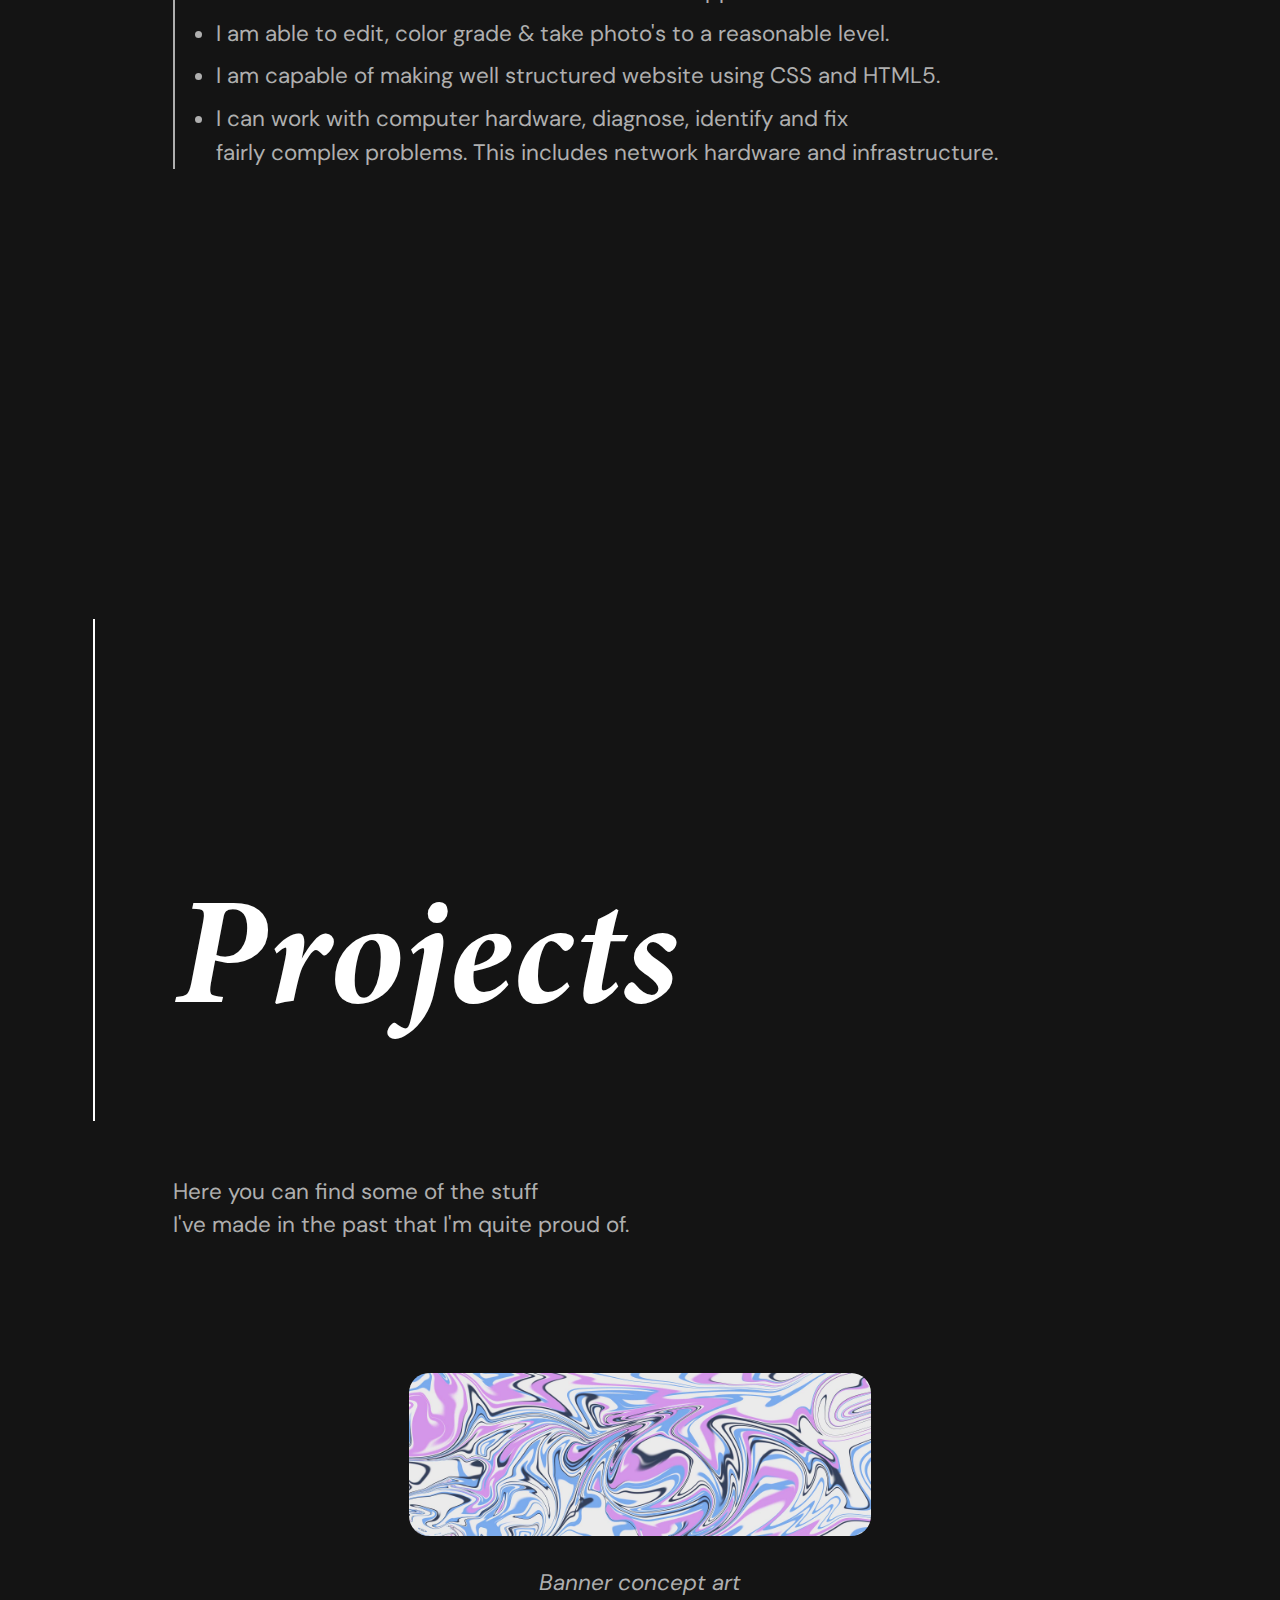
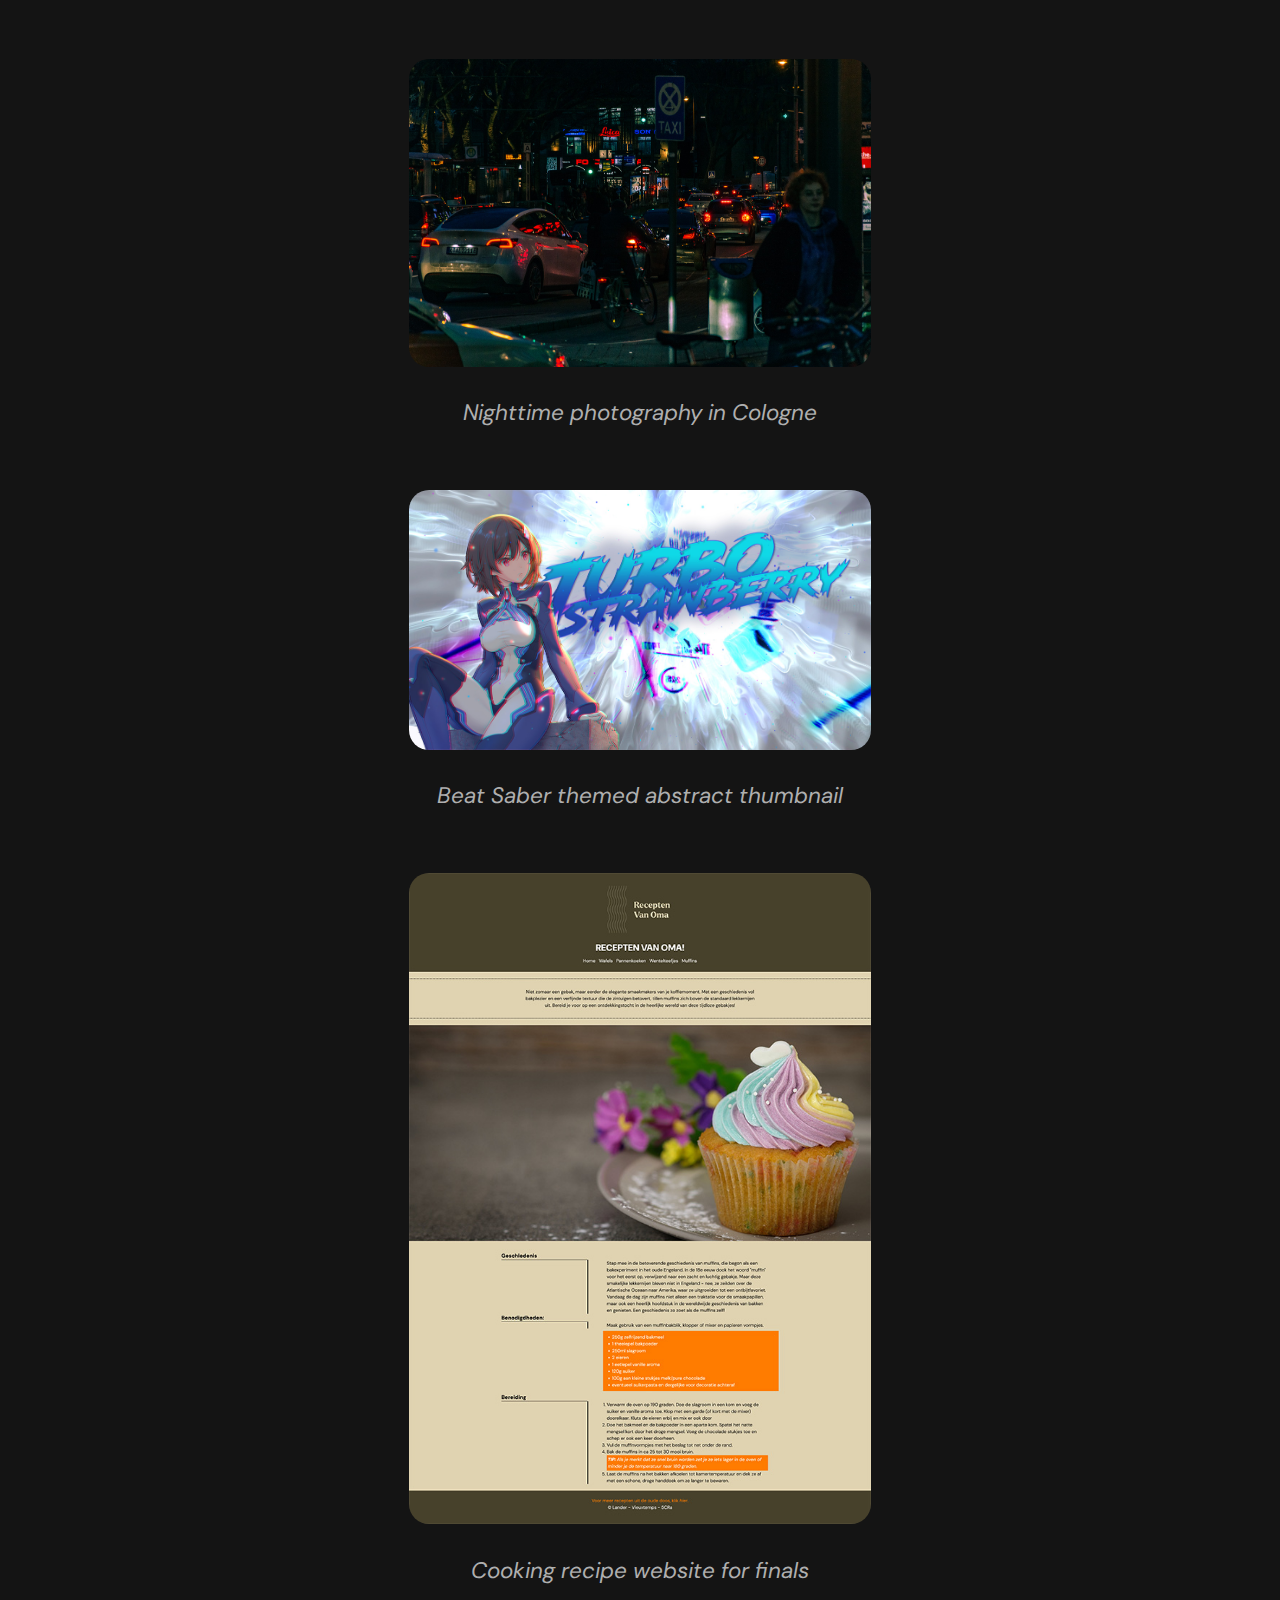
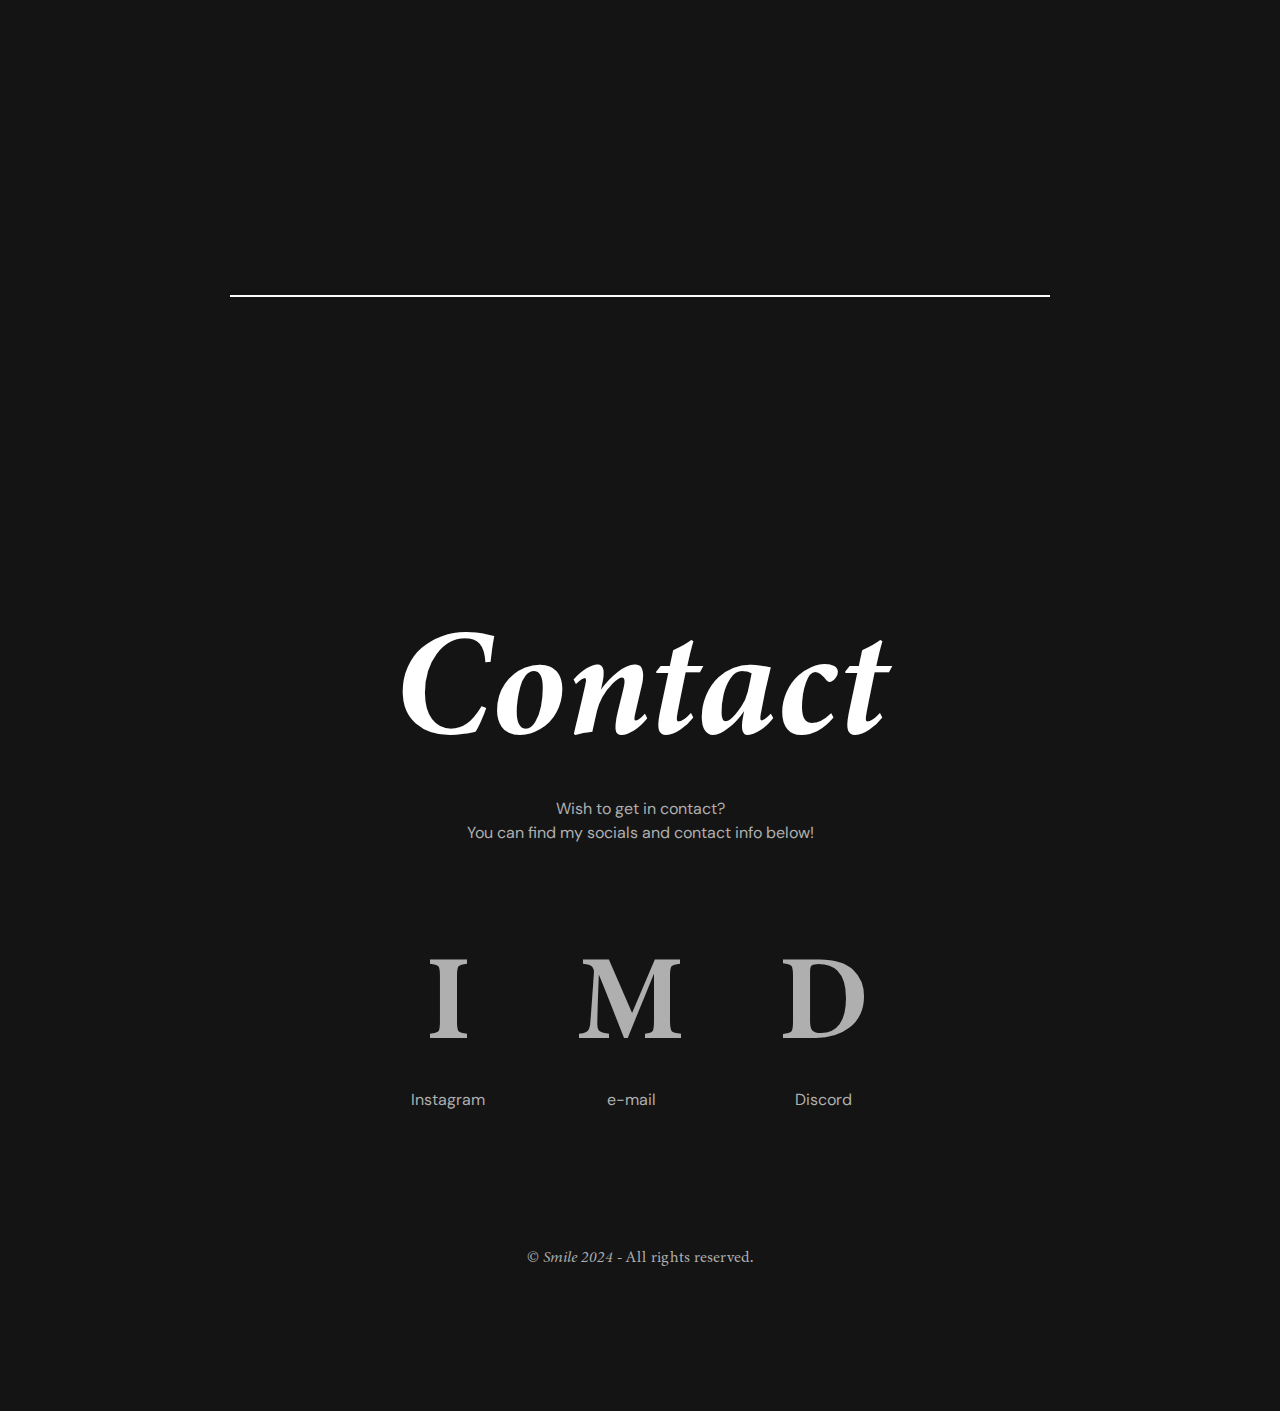
==== commit 53f3cc72: "design improvement" ====
--- a/index.html
+++ b/index.html
@@ -49,7 +49,7 @@
         <img src="images/svg/circle_hollow.svg" class="svg" id="circle8">
         <section class="sec-left">
             <section id="about" class="sec-left_title">
-                <h1>About Me</h1>
+                <h2>About Me</h2>
             </section>
             <p class="margin_left">Hi there, I'm Smile!<br>
                 I do graphic &amp; UI design, web development,<br>
@@ -67,7 +67,7 @@
 
         <section class="sec-right">
             <section id="expertise" class="sec-right_title">
-                <h1>Expertise</h1>
+                <h2>Expertise</h2>
             </section>
 
 
@@ -110,7 +110,7 @@
 
         <section class="sec-left">
             <section id="projects" class="sec-left_title">
-                <h1>Projects</h1>
+                <h2>Projects</h2>
             </section>
             <p class="margin_left">Here you can find some of the stuff<br>
                 I've made in the past that I'm quite proud of.</p>
@@ -146,7 +146,7 @@
         
         <section id="contact" class="sec-center">
             <section class="sec-center_title">
-                <h1>Contact</h1>
+                <h2>Contact</h2>
                 <p>Wish to get in contact?<br>
                     You can find my socials and contact info below!</p>
             </section>
--- a/css/style.css
+++ b/css/style.css
@@ -95,7 +95,8 @@
   font-size: 1.2em;
 }
 
-header > li {
+header > ul > li {
+  color: white;
   font-weight: 700;
   font-style: italic;
 }
@@ -119,7 +120,7 @@
   bottom: 4vh;
   right: 4vw;
   margin: 0 auto;
-  opacity: 40%;
+  opacity: 80%;
 }
 div.scroll-arrow a {
   position: relative;
@@ -144,9 +145,9 @@
     transform: translateY(2vh);
   }
 }
-header > ul {
+header > ul > li {
   position: relative;
-  top: -11vh;
+  top: -15vh;
 }
 
 header {
@@ -169,7 +170,7 @@
   margin: 0 auto;
 }
 
-main > section > section > h1 {
+main > section > section > h2 {
   font-family: Minion3-BoldItalic, serif;
   font-size: 9.5em;
 }
@@ -180,7 +181,7 @@
   text-decoration: underline;
 }
 
-header > li {
+header > ul > li {
   font-size: 1.4em;
   display: inline;
   margin-right: 1%;
@@ -188,7 +189,7 @@
   transition: opacity 0.3s cubic-bezier(0.25, 1, 0.5, 1);
 }
 
-header > li:hover {
+a:hover {
   opacity: 25%;
   transition: opacity 0.3s cubic-bezier(0.25, 1, 0.5, 1);
 }
@@ -298,10 +299,6 @@
   color: #AFAFAF;
   transition: opacity 0.3s cubic-bezier(0.25, 1, 0.5, 1);
 }
-.sec-center .inline-wrapper div h1:hover {
-  opacity: 40%;
-  transition: opacity 0.3s cubic-bezier(0.25, 1, 0.5, 1);
-}
 
 footer {
   text-align: center;
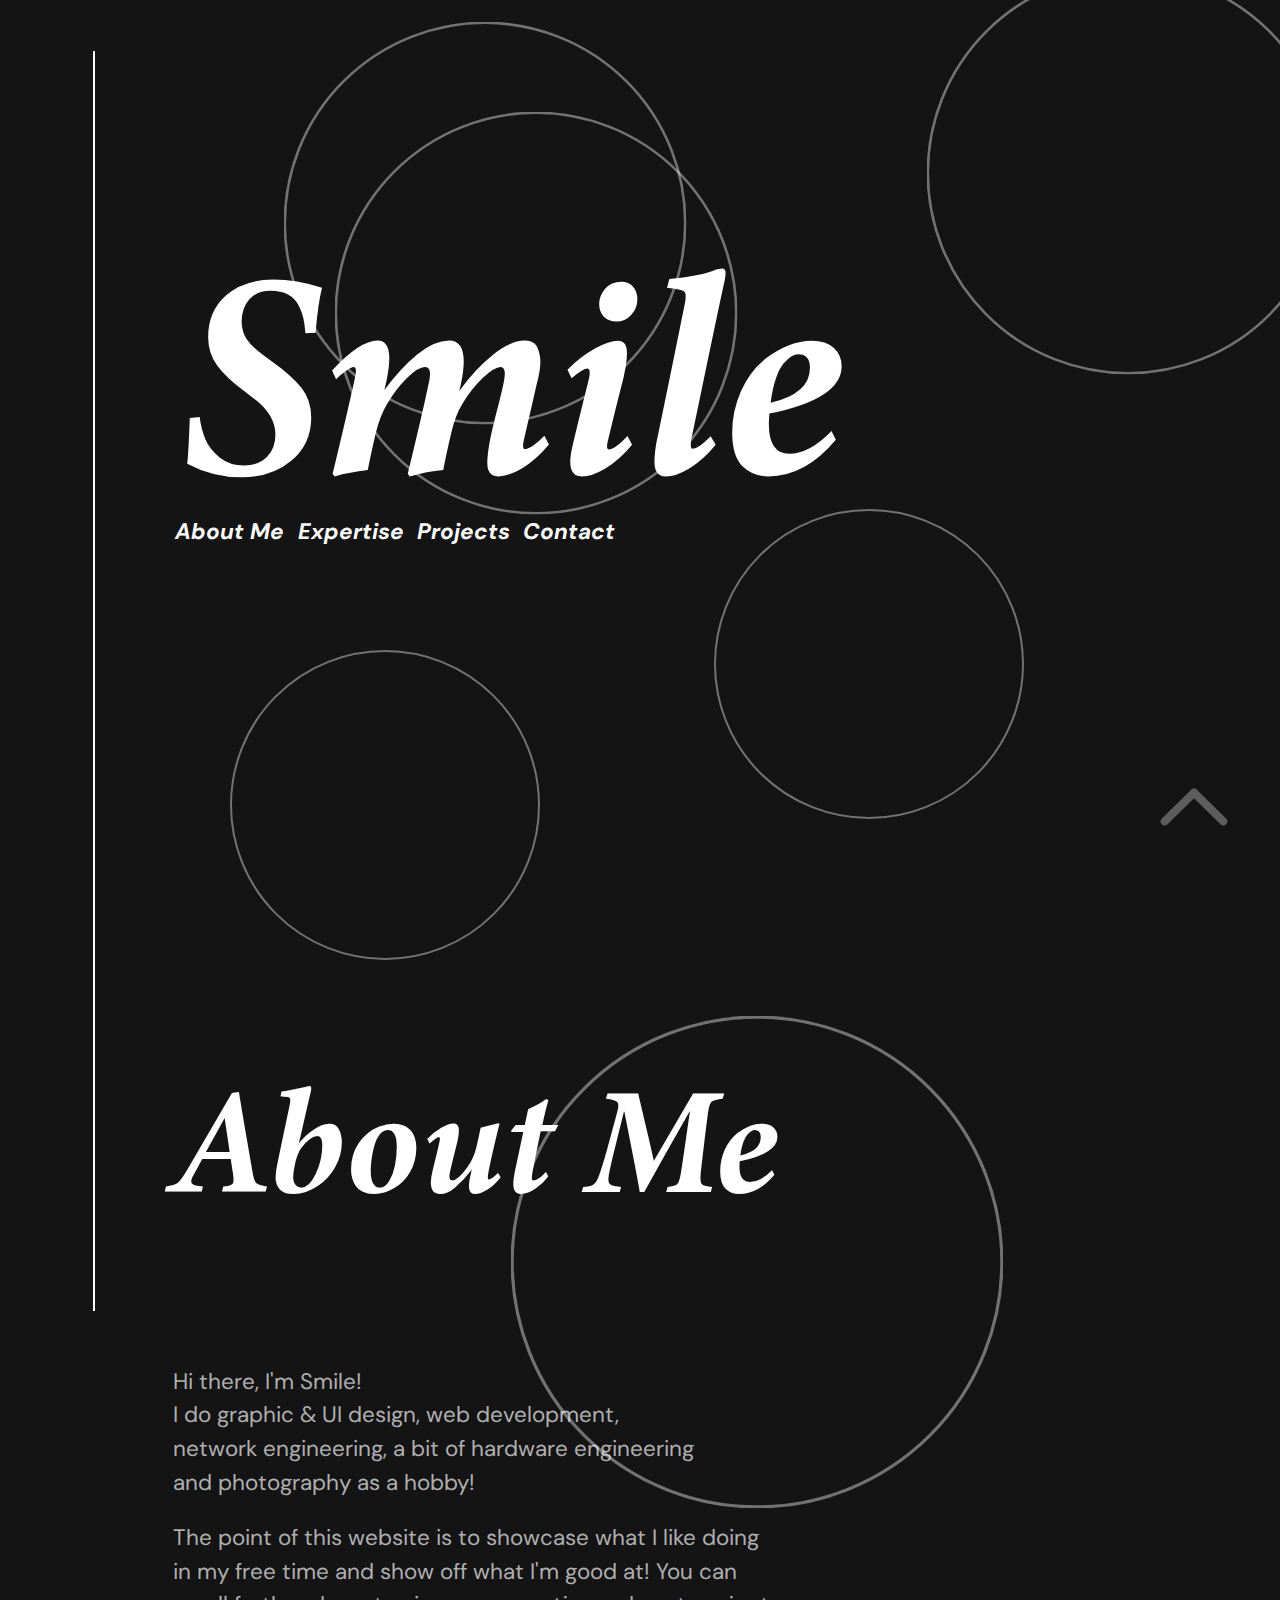
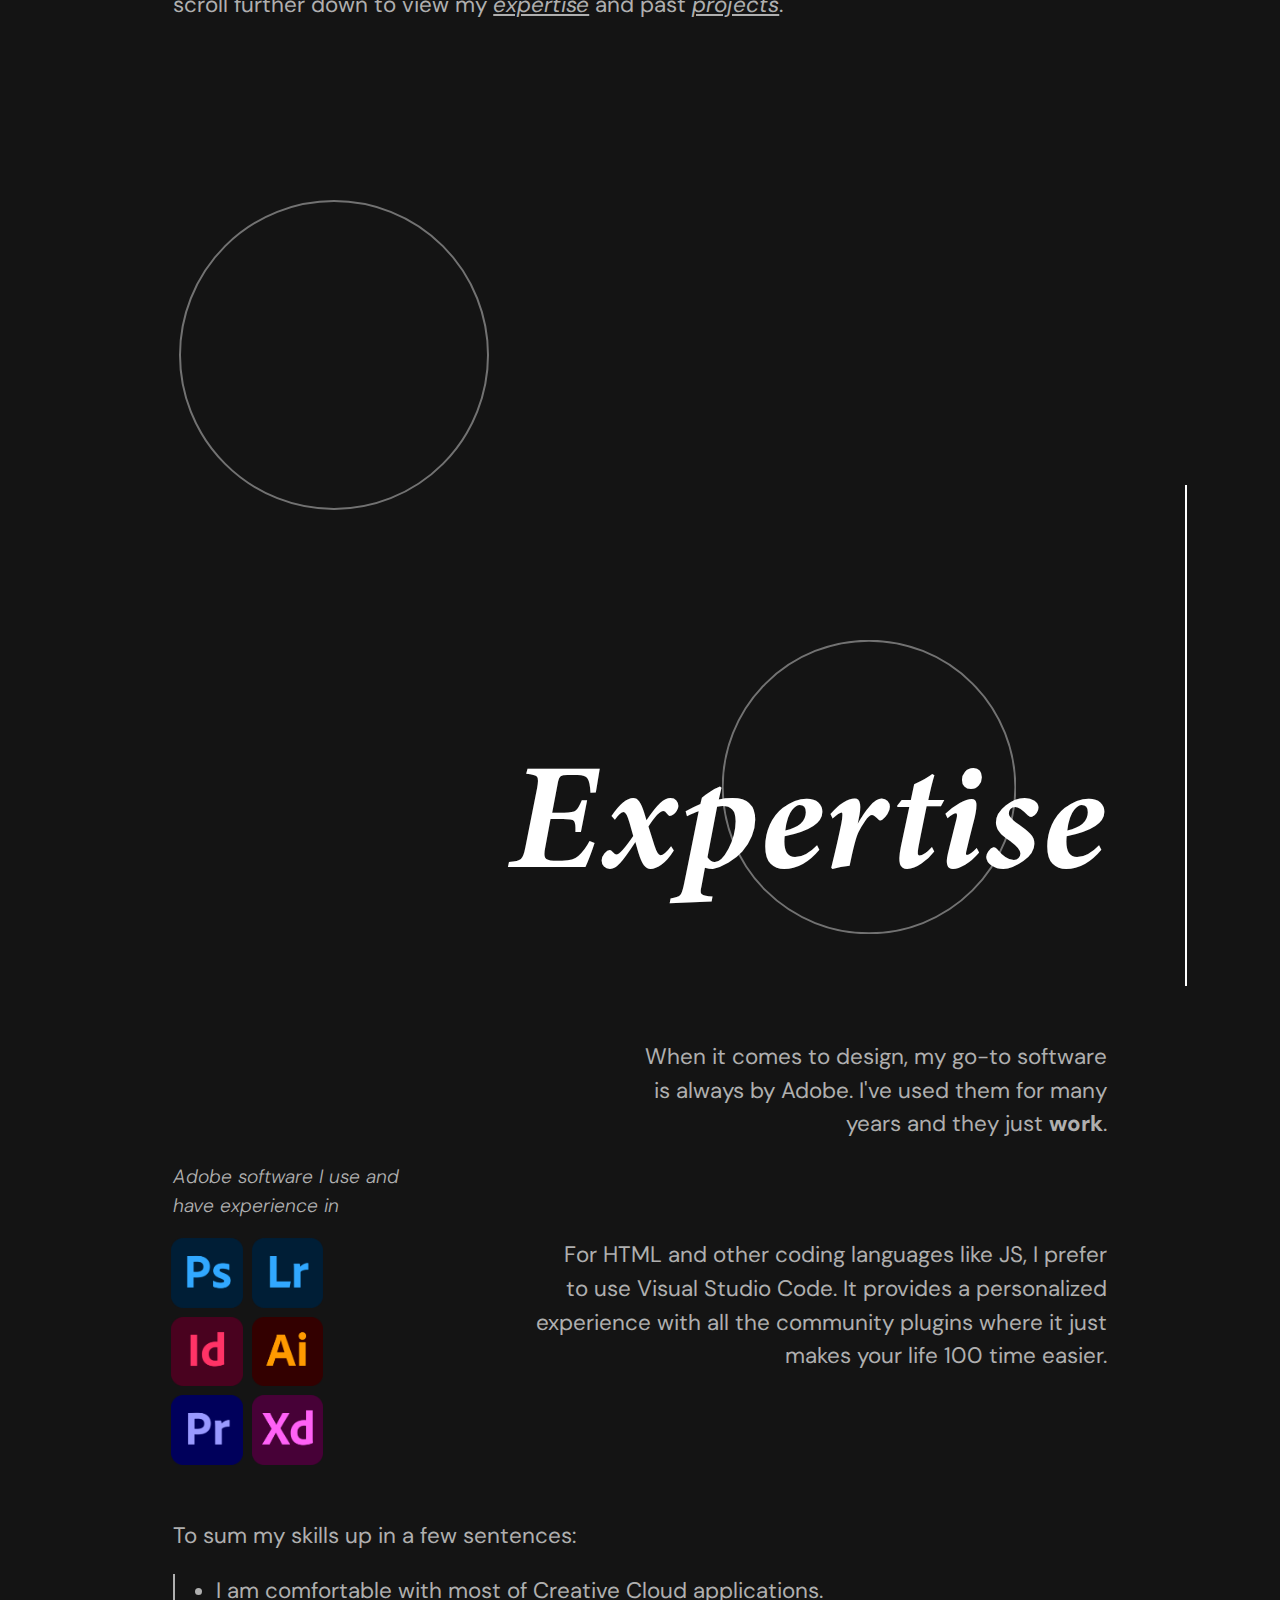
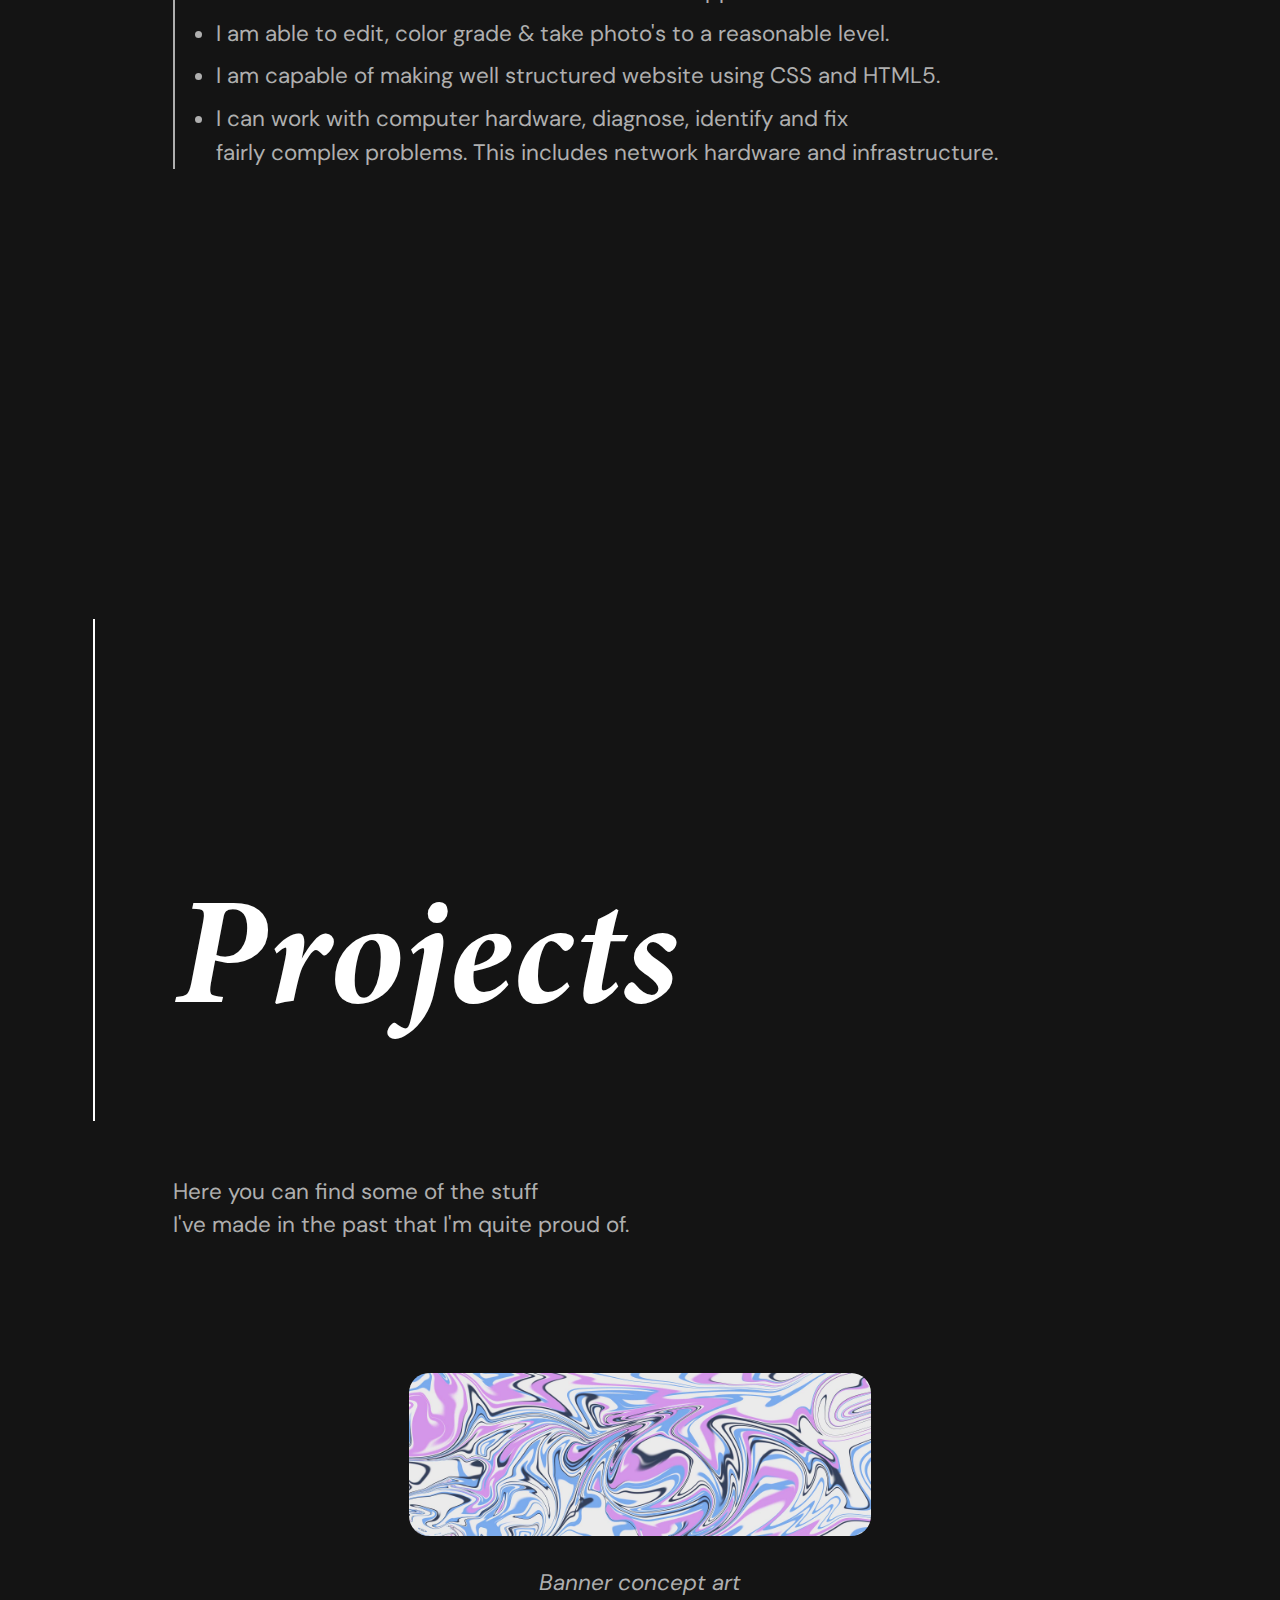
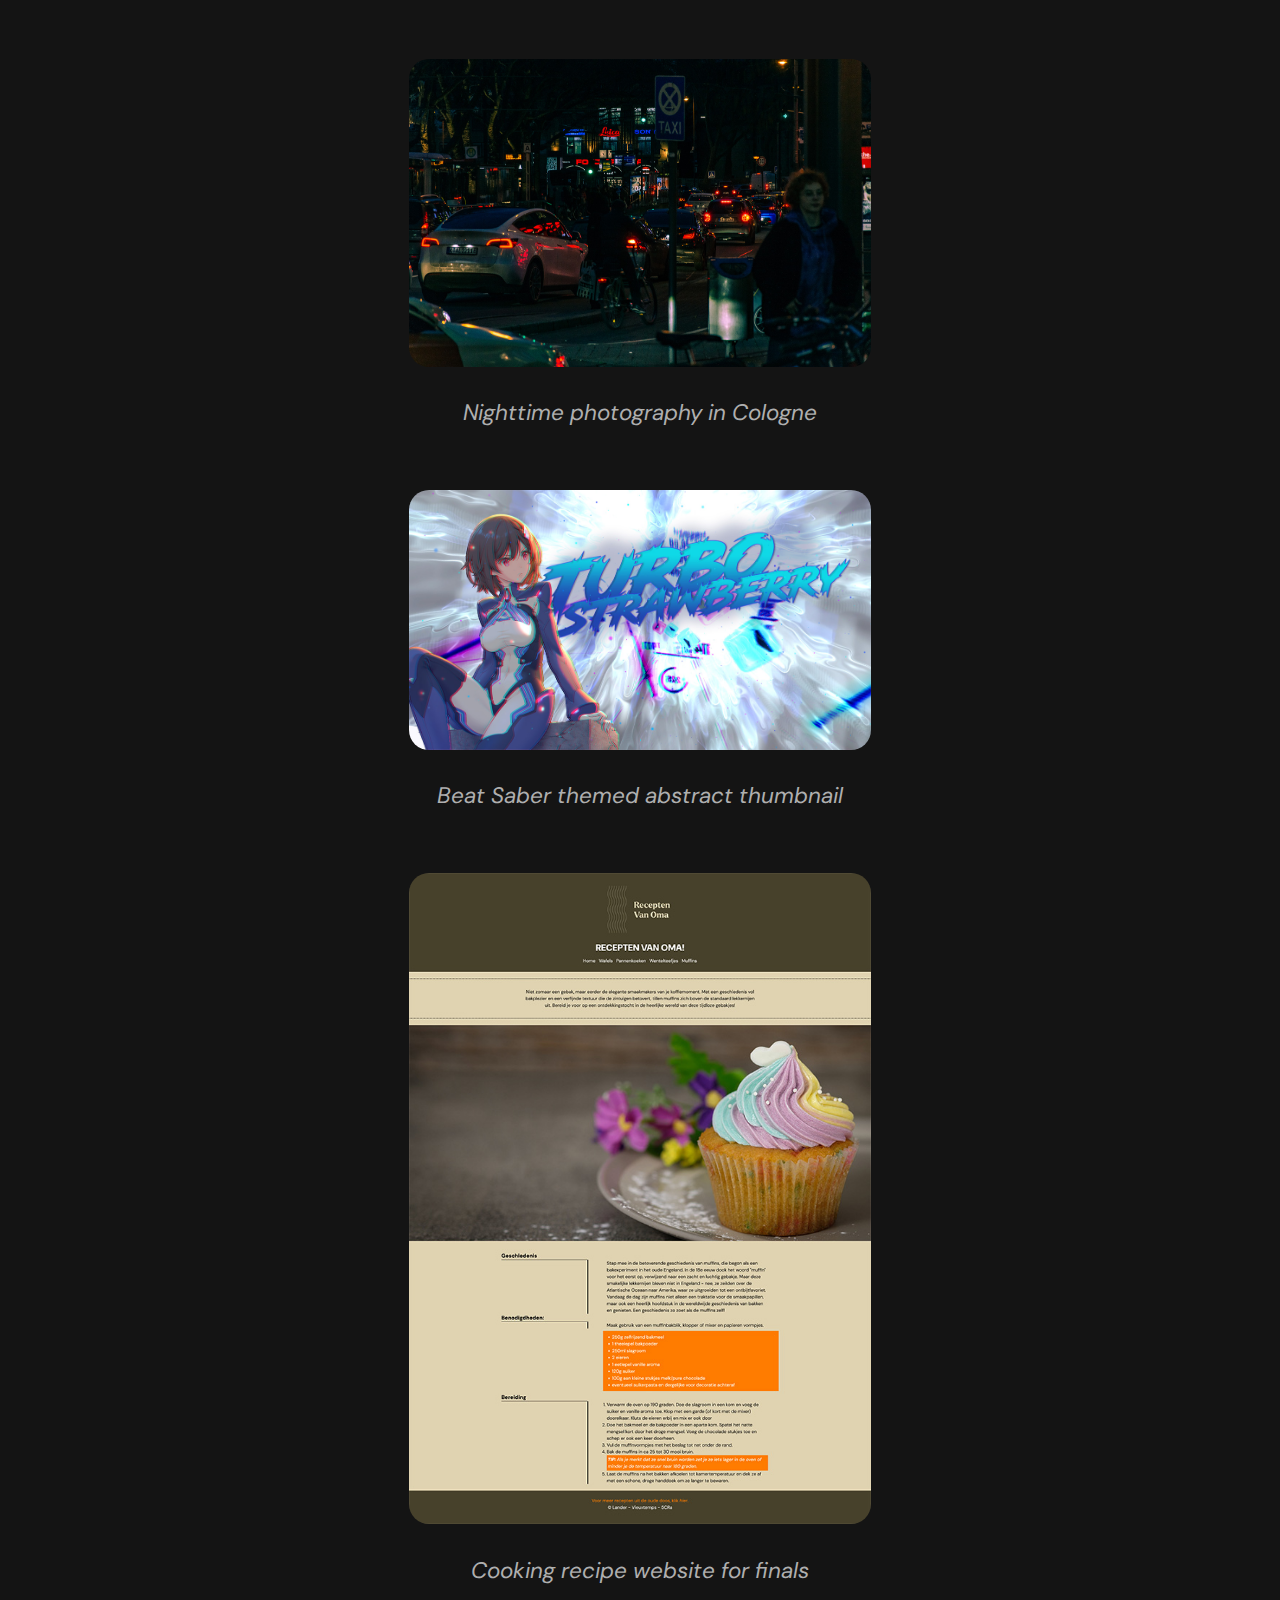
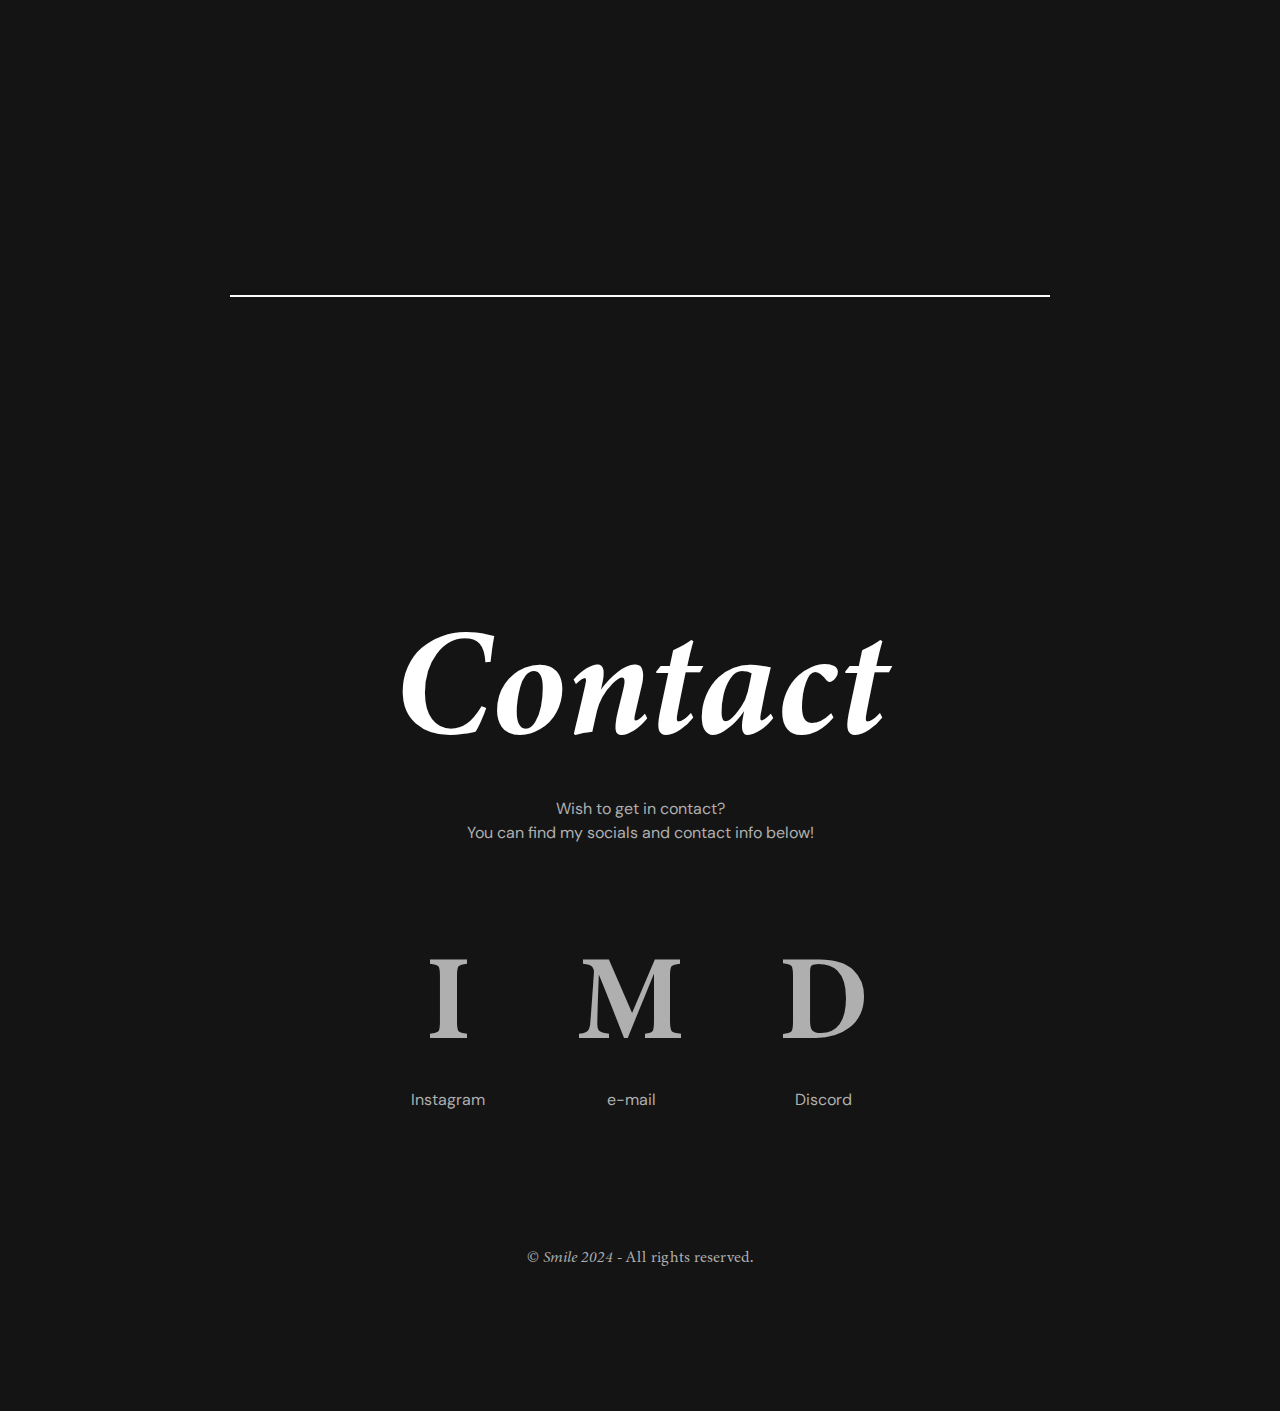
==== commit ac72d7d3: "update" ====
--- a/index.html
+++ b/index.html
@@ -15,9 +15,6 @@
 </head>
 
 <body>
-    <!-- <div id="mobile-warning">
-        This website is optimized for desktop viewing. Some elements may not display (correctly) on mobile devices.
-    </div> -->
 
     <header id="header">
         <img src="images/svg/circle_hollow.svg" class="svg" id="circle1">
@@ -57,7 +54,7 @@
                 and photography as a hobby!</p>
 
             <p class="margin_left">The point of this website is to showcase what I like doing<br>
-                in my free time and show of what I'm good at! You can<br>
+                in my free time and show off what I'm good at! You can<br>
                 scroll further down to view my <em><a href="#expertise">expertise</a></em> and past <em><a
                         href="#projects">projects</a></em>.</p>
 
@@ -162,7 +159,7 @@
 
                 <div>
 
-                    <a href="mailto:sky@cumzon.ee">
+                    <a href="mailto:lander.vieuxtemps@outlook.com">
                         <h1>M</h1>
                         <p class="serif-minion">e-mail</p>
                     </a>
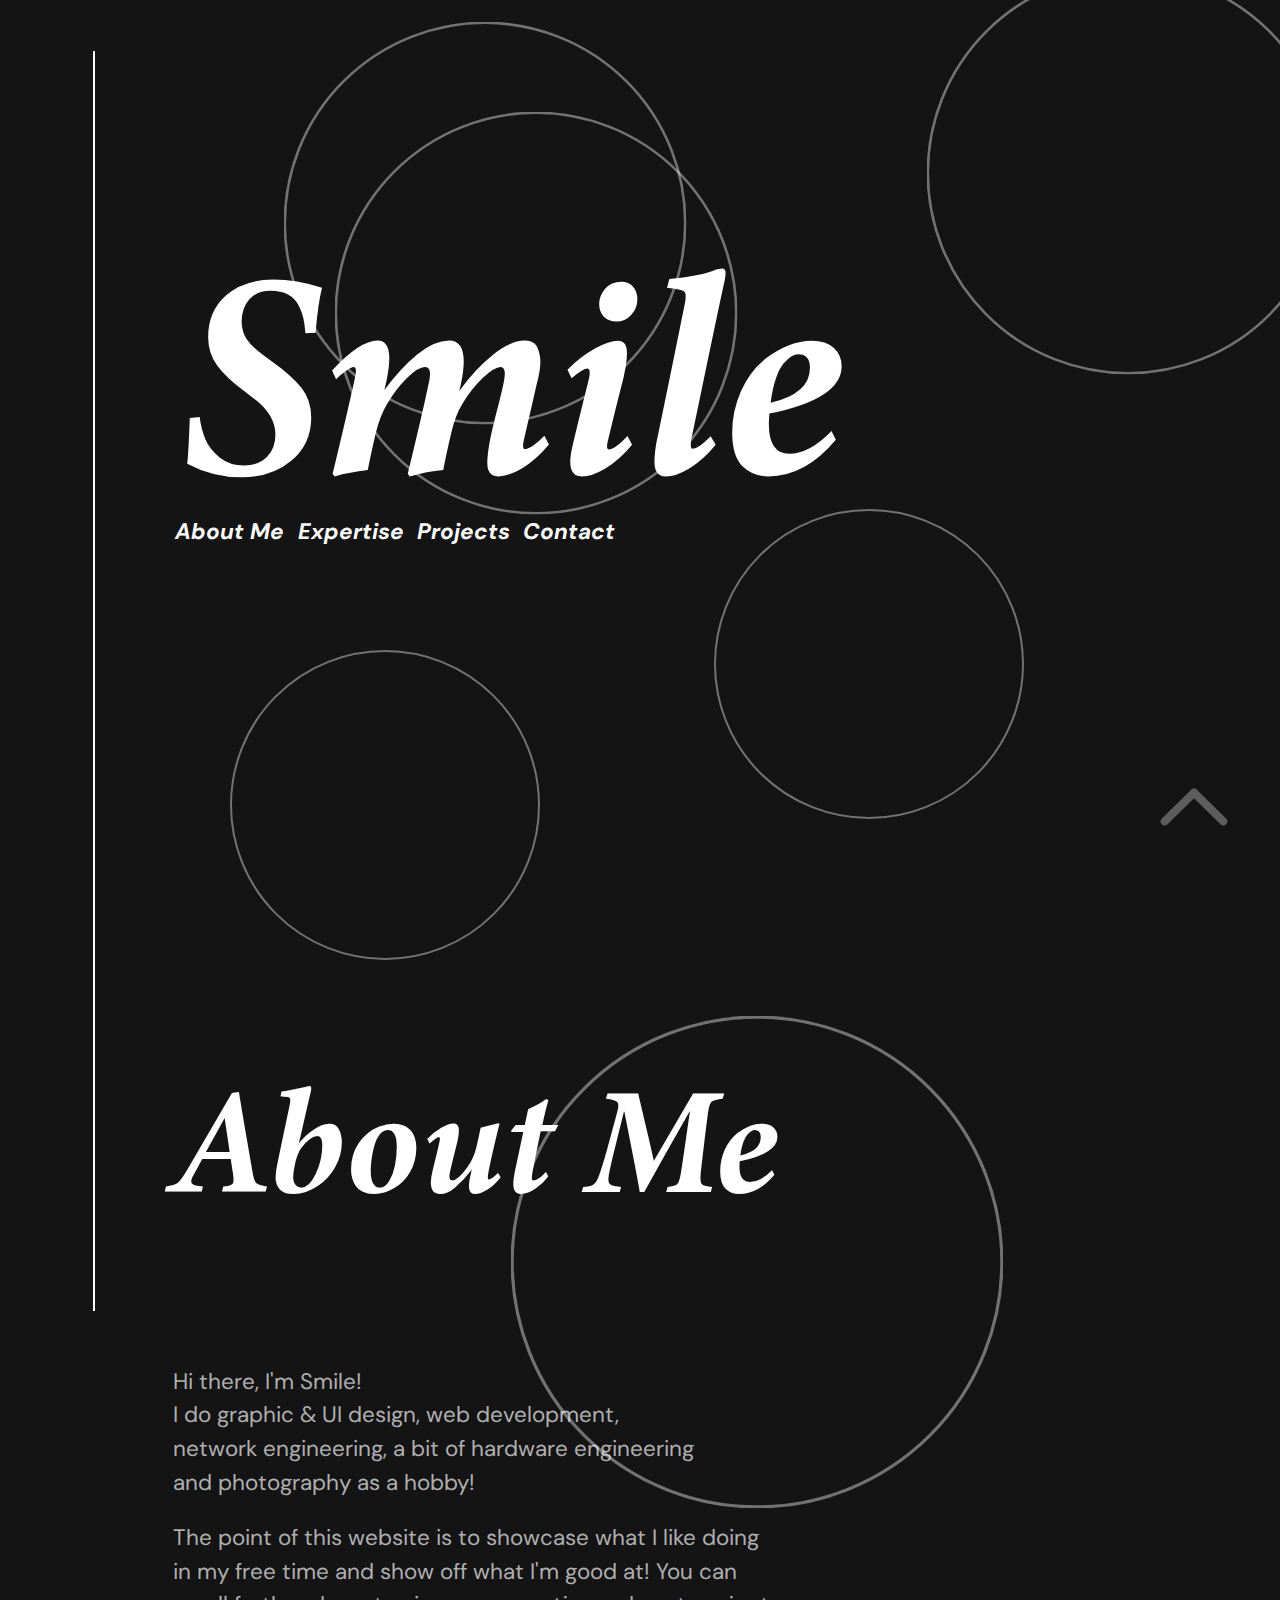
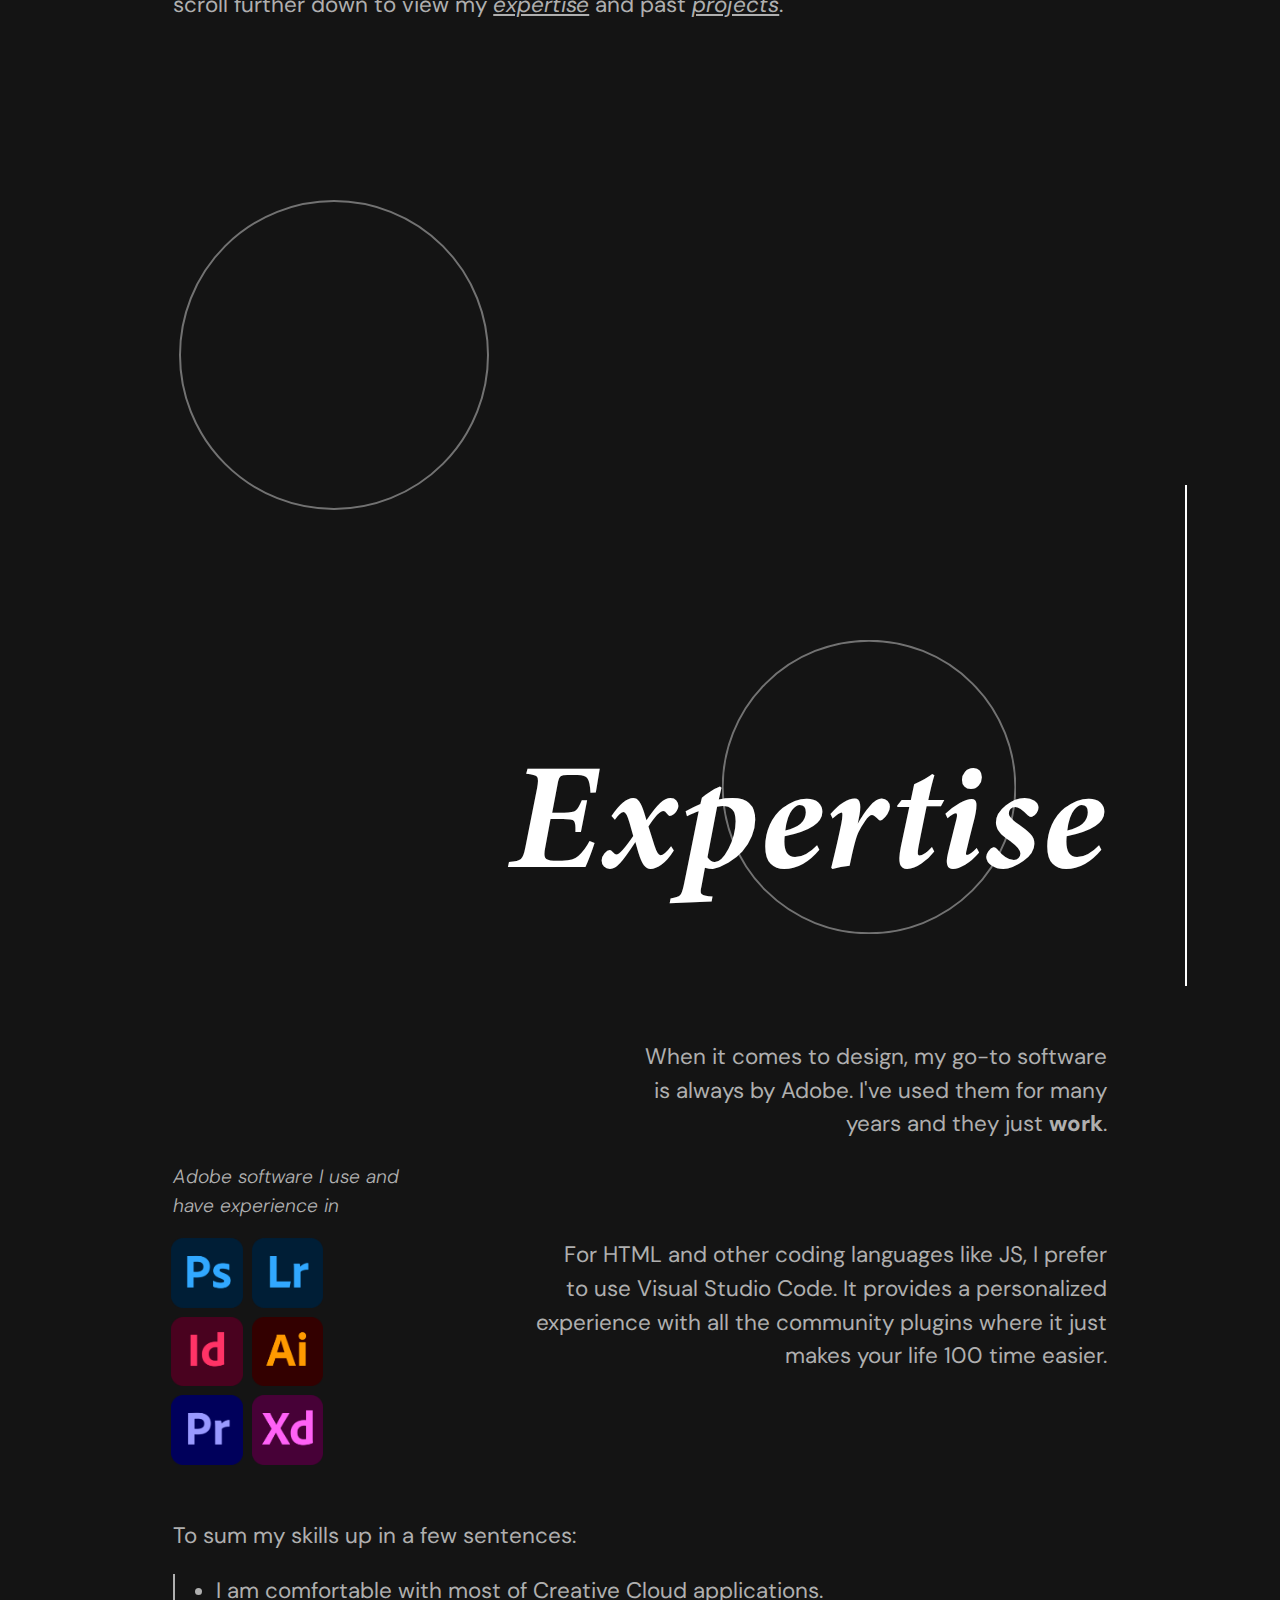
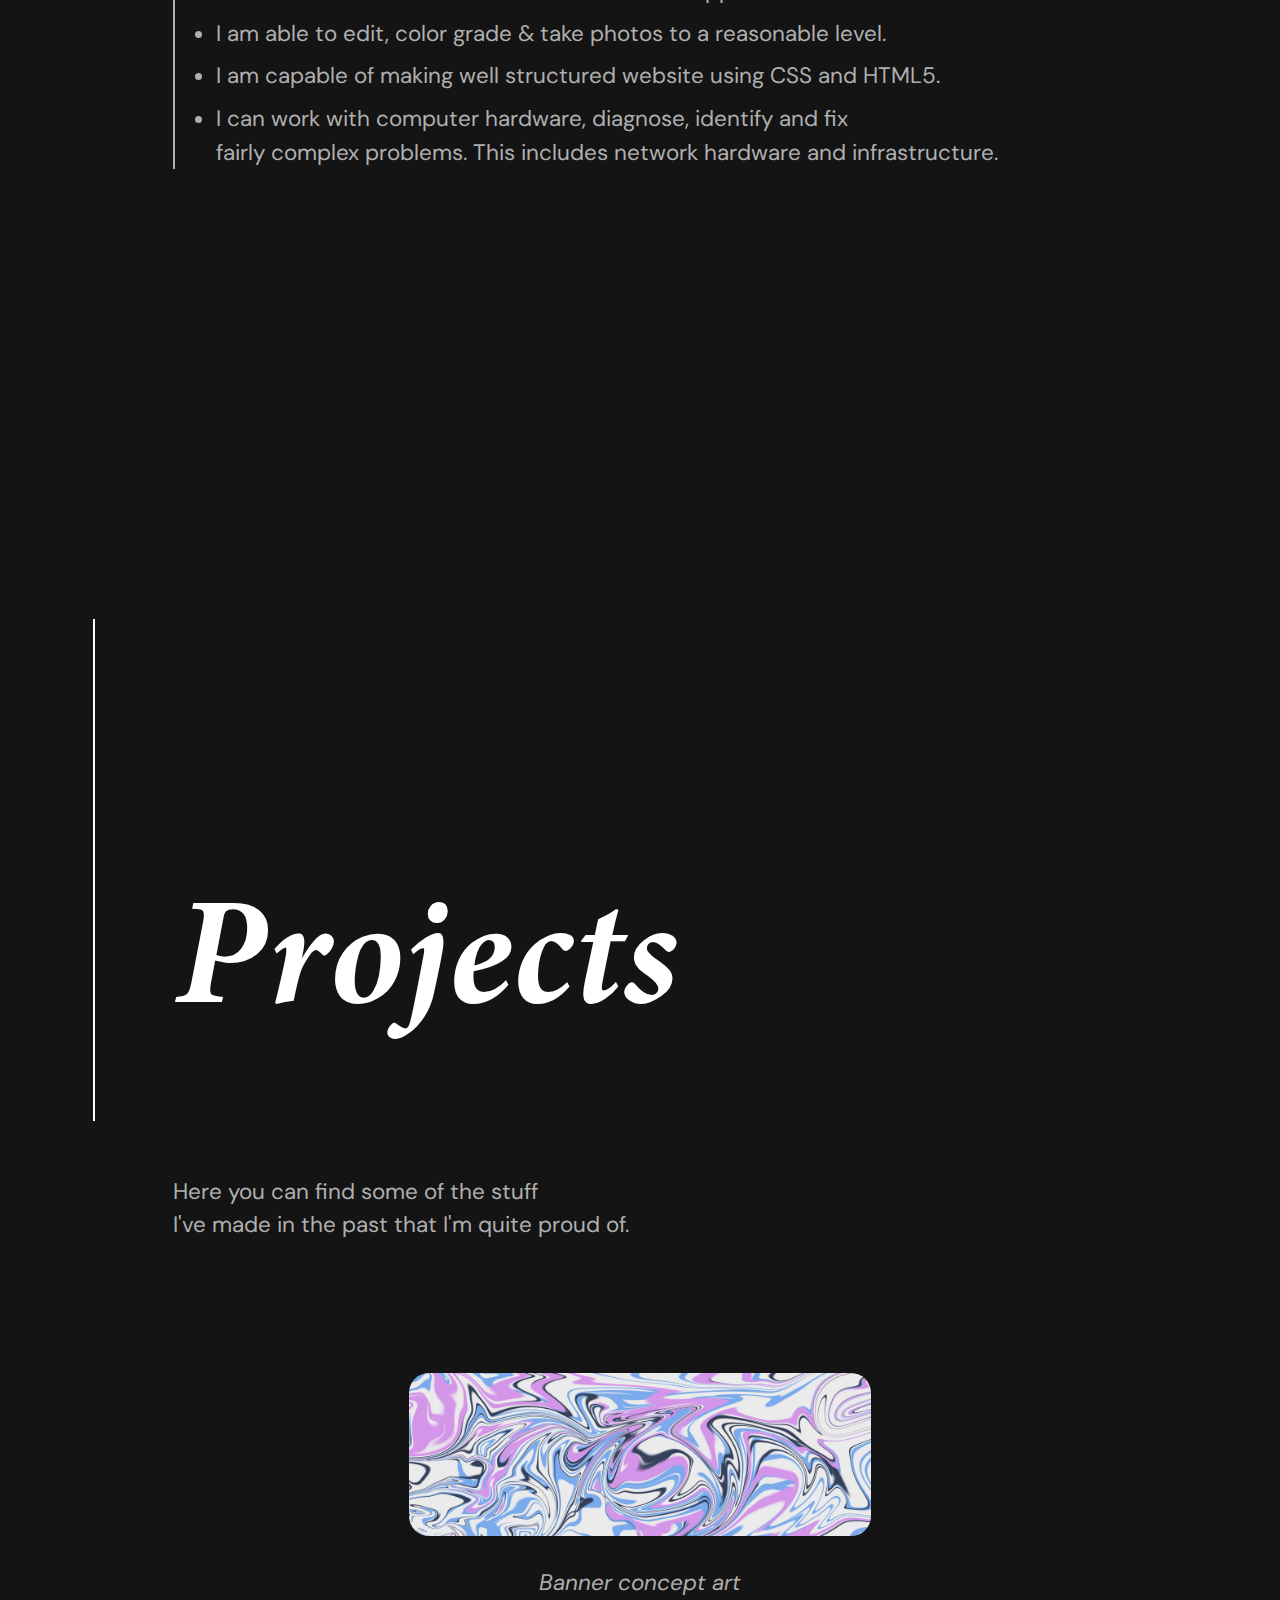
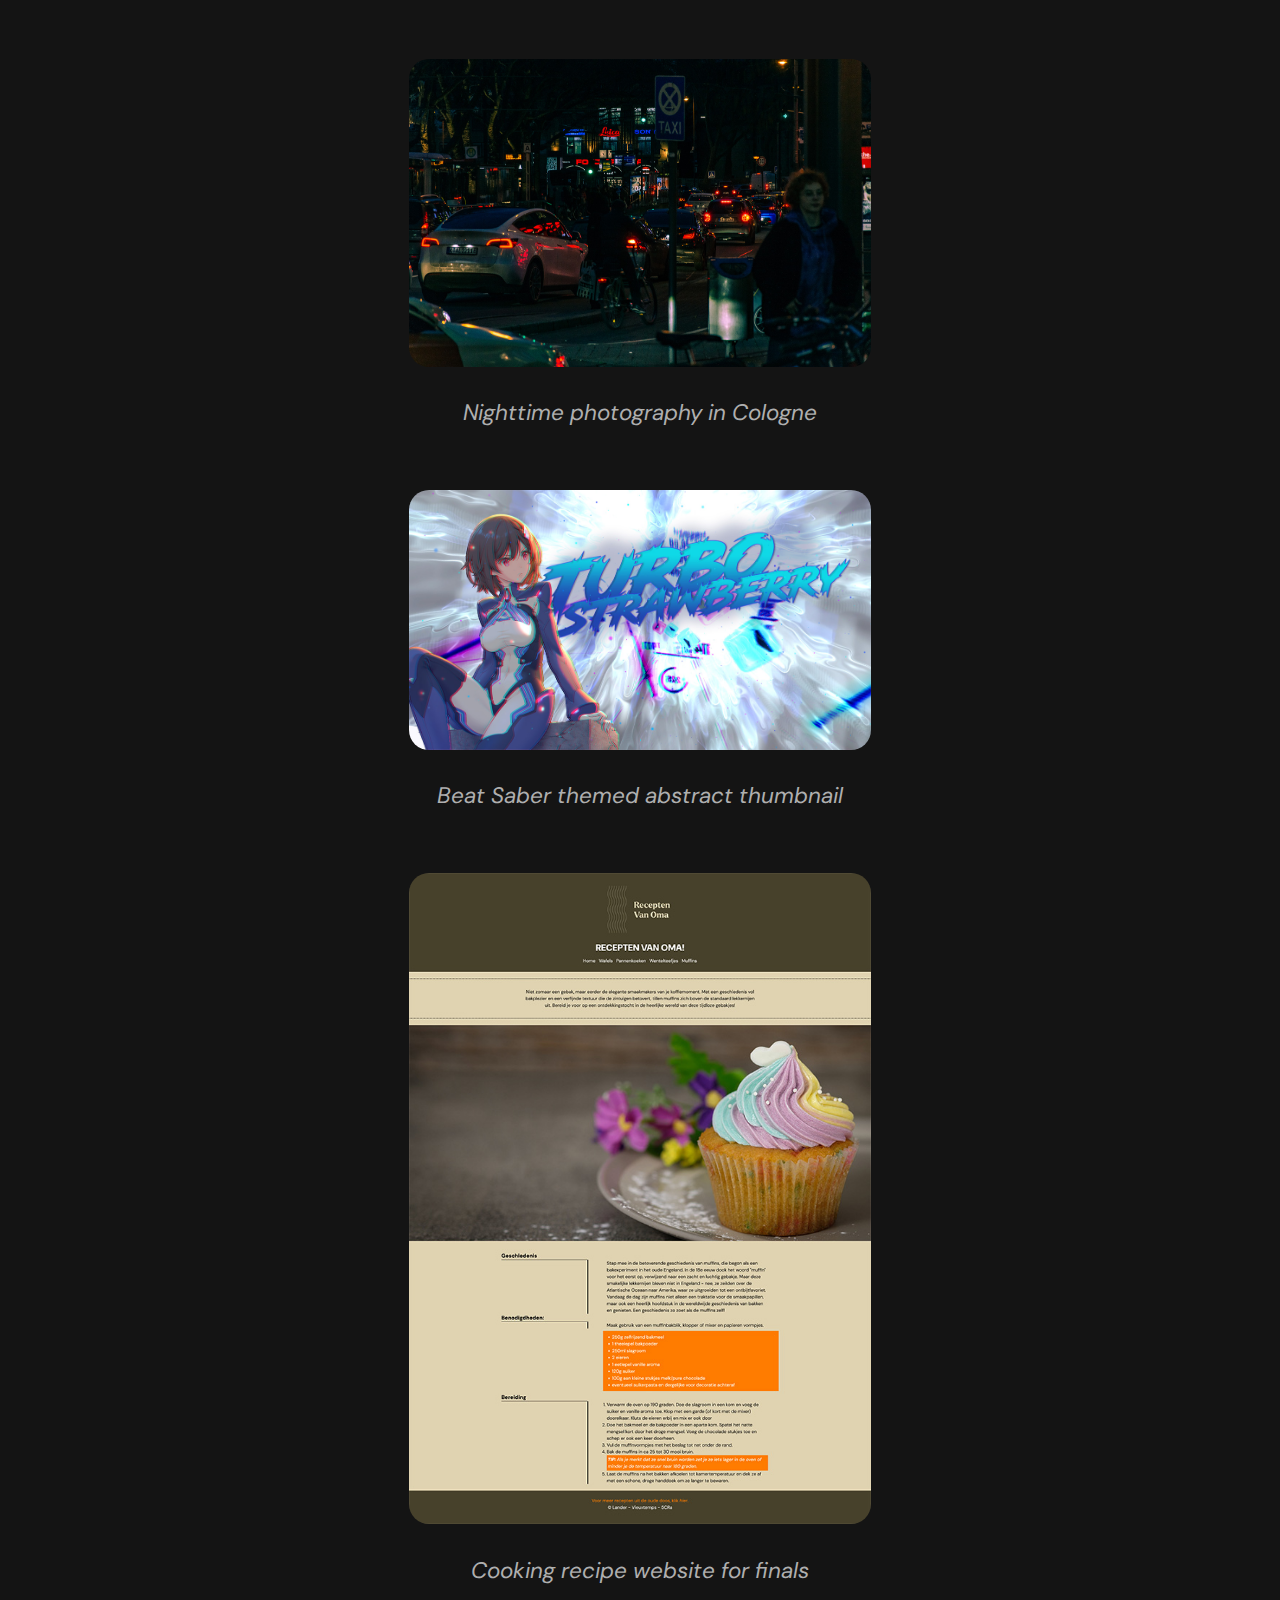
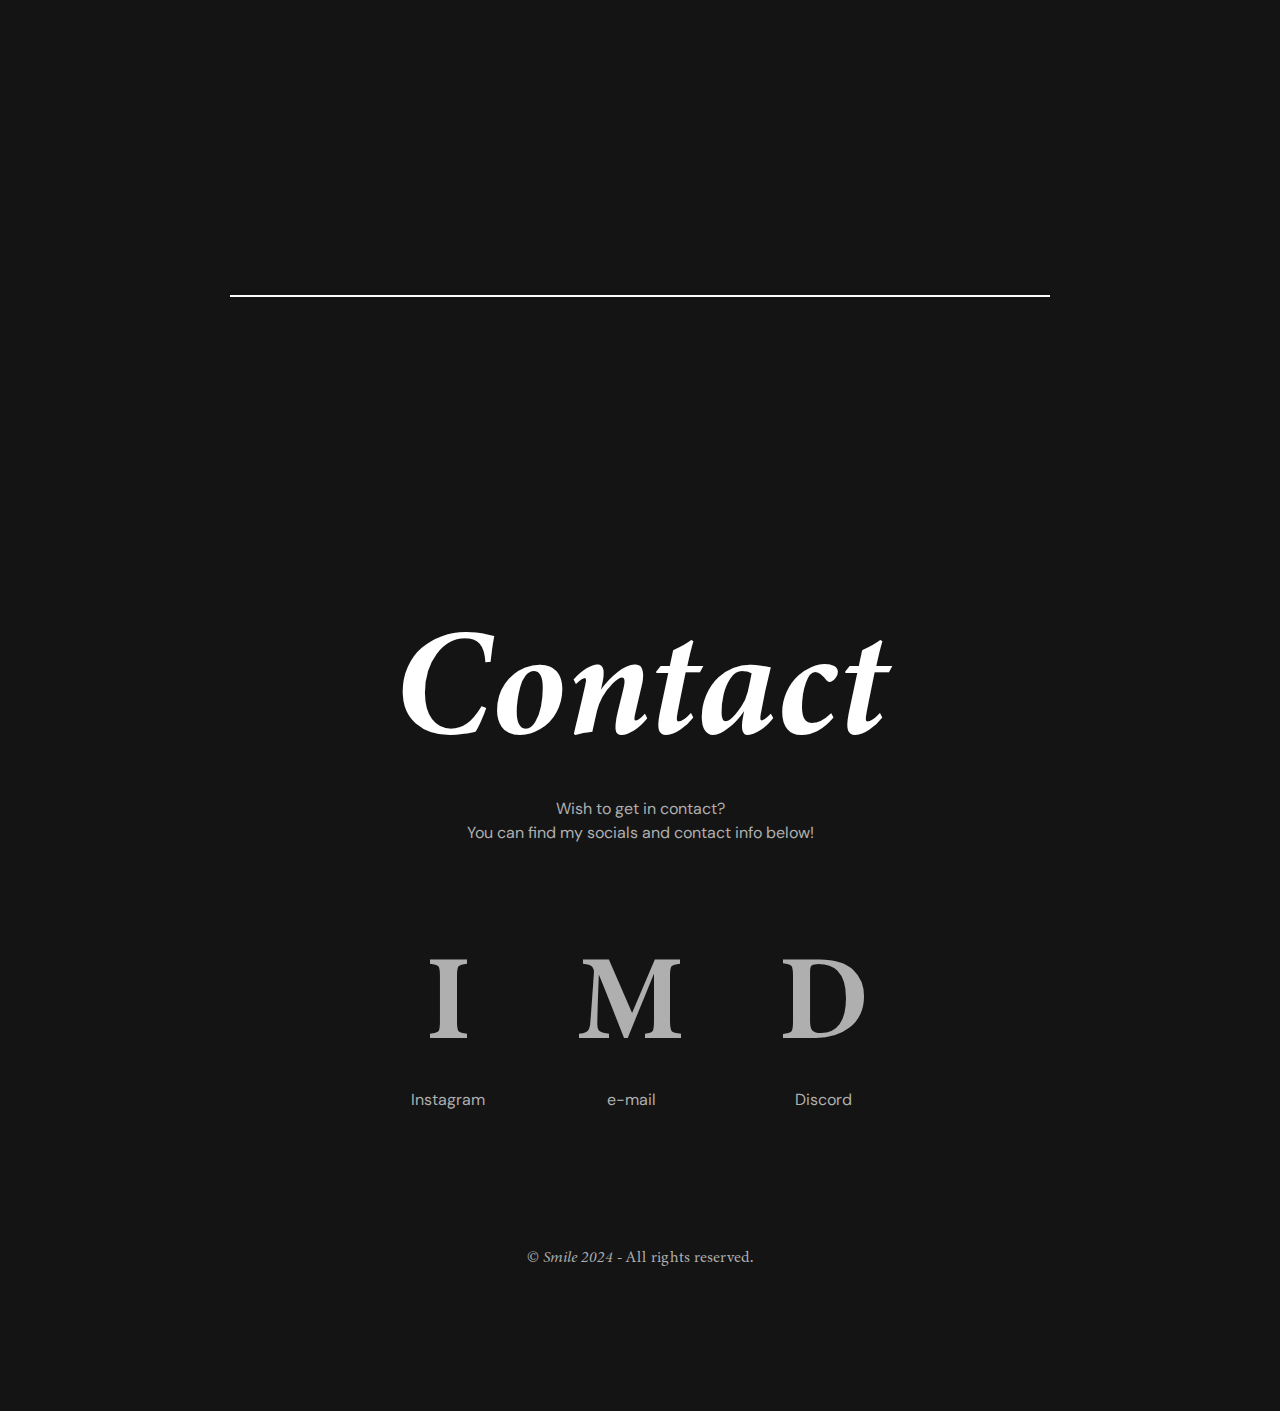
==== commit c8258cff: "spelling mistake" ====
--- a/index.html
+++ b/index.html
@@ -95,7 +95,7 @@
             <p class="margin_left push-down">To sum my skills up in a few sentences:</p>
             <ul class="margin_left skills">
                 <li>I am comfortable with most of Creative Cloud applications.</li>
-                <li>I am able to edit, color grade & take photo's to a reasonable level.</li>
+                <li>I am able to edit, color grade & take photos to a reasonable level.</li>
                 <li>I am capable of making well structured website using CSS and HTML5.</li>
                 <li>I can work with computer hardware, diagnose, identify and fix<br>
                 fairly complex problems. This includes network hardware and infrastructure.</li>
--- a/css/style.css
+++ b/css/style.css
@@ -56,7 +56,7 @@
 body .icon-container {
   margin: 0 7.3%;
 }
-body h1,
+body h1, body h2,
 body figcaption {
   -webkit-user-select: none;
      -moz-user-select: none;
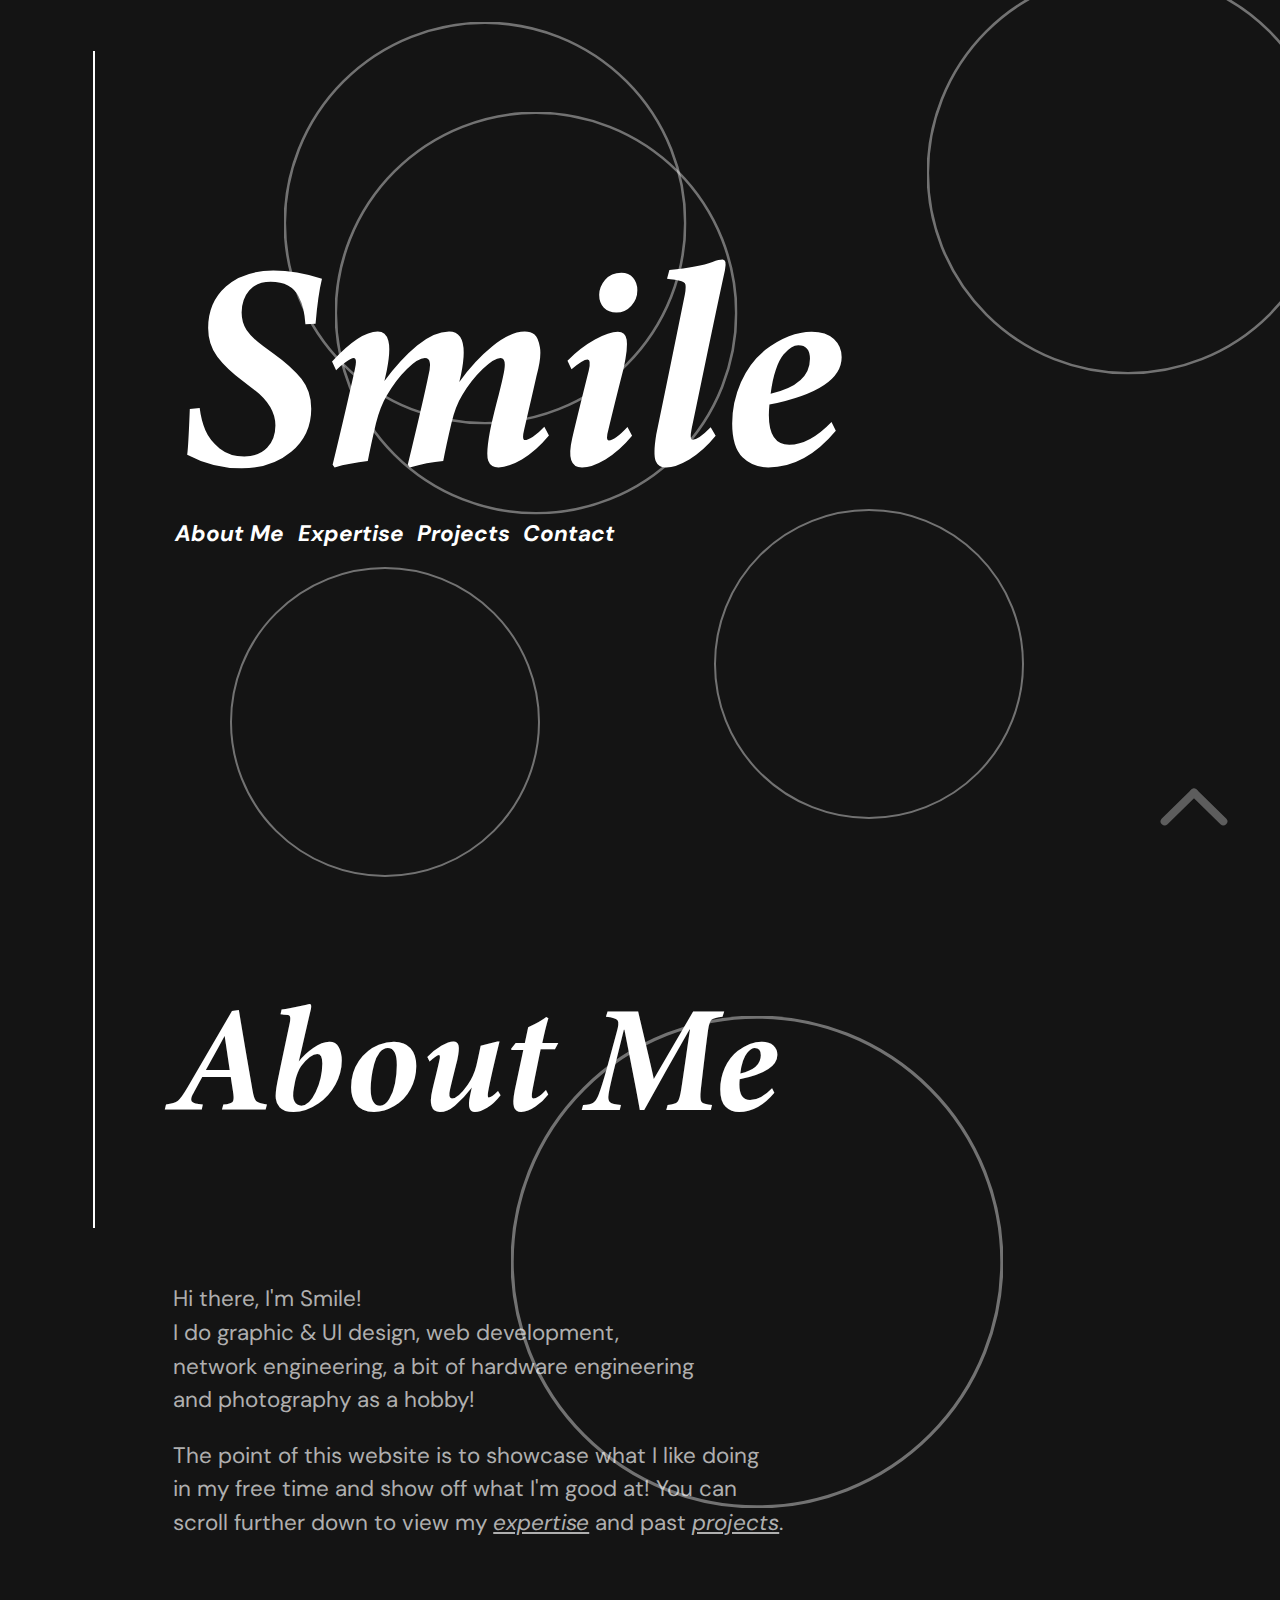
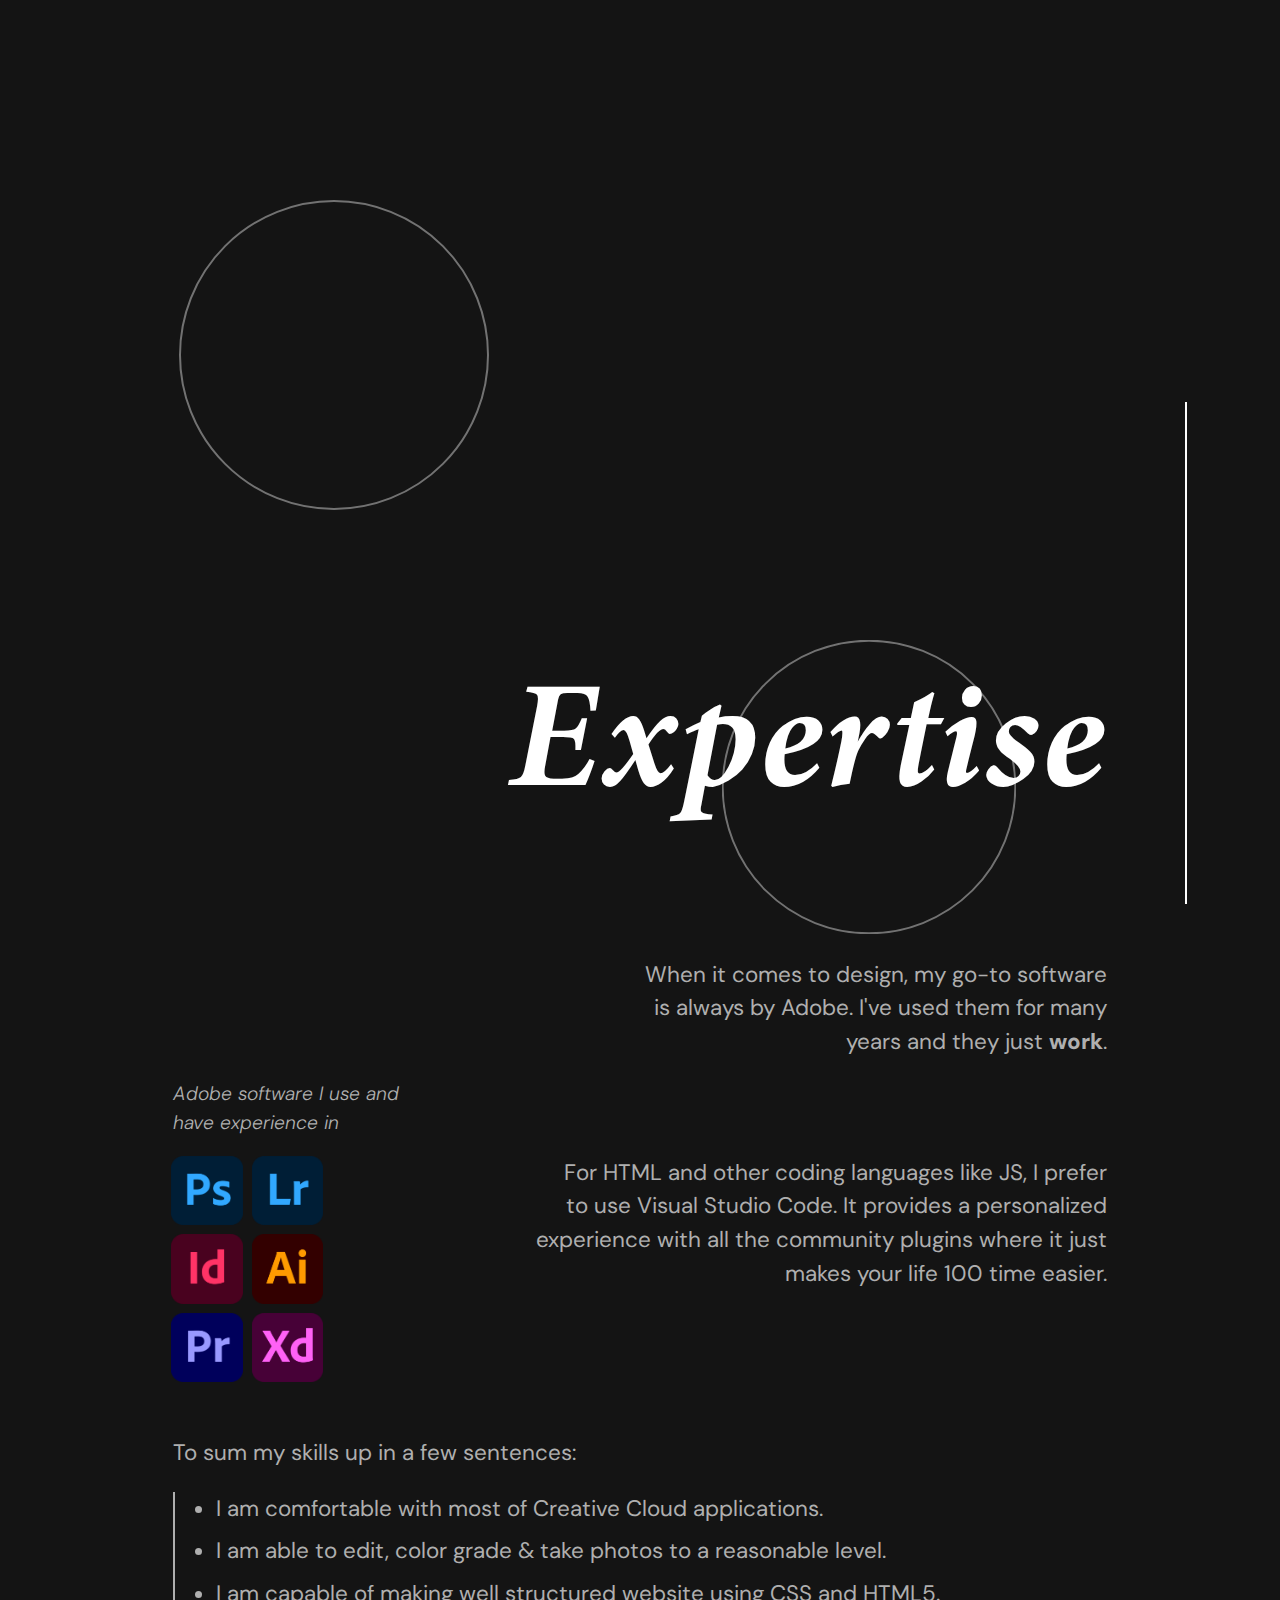
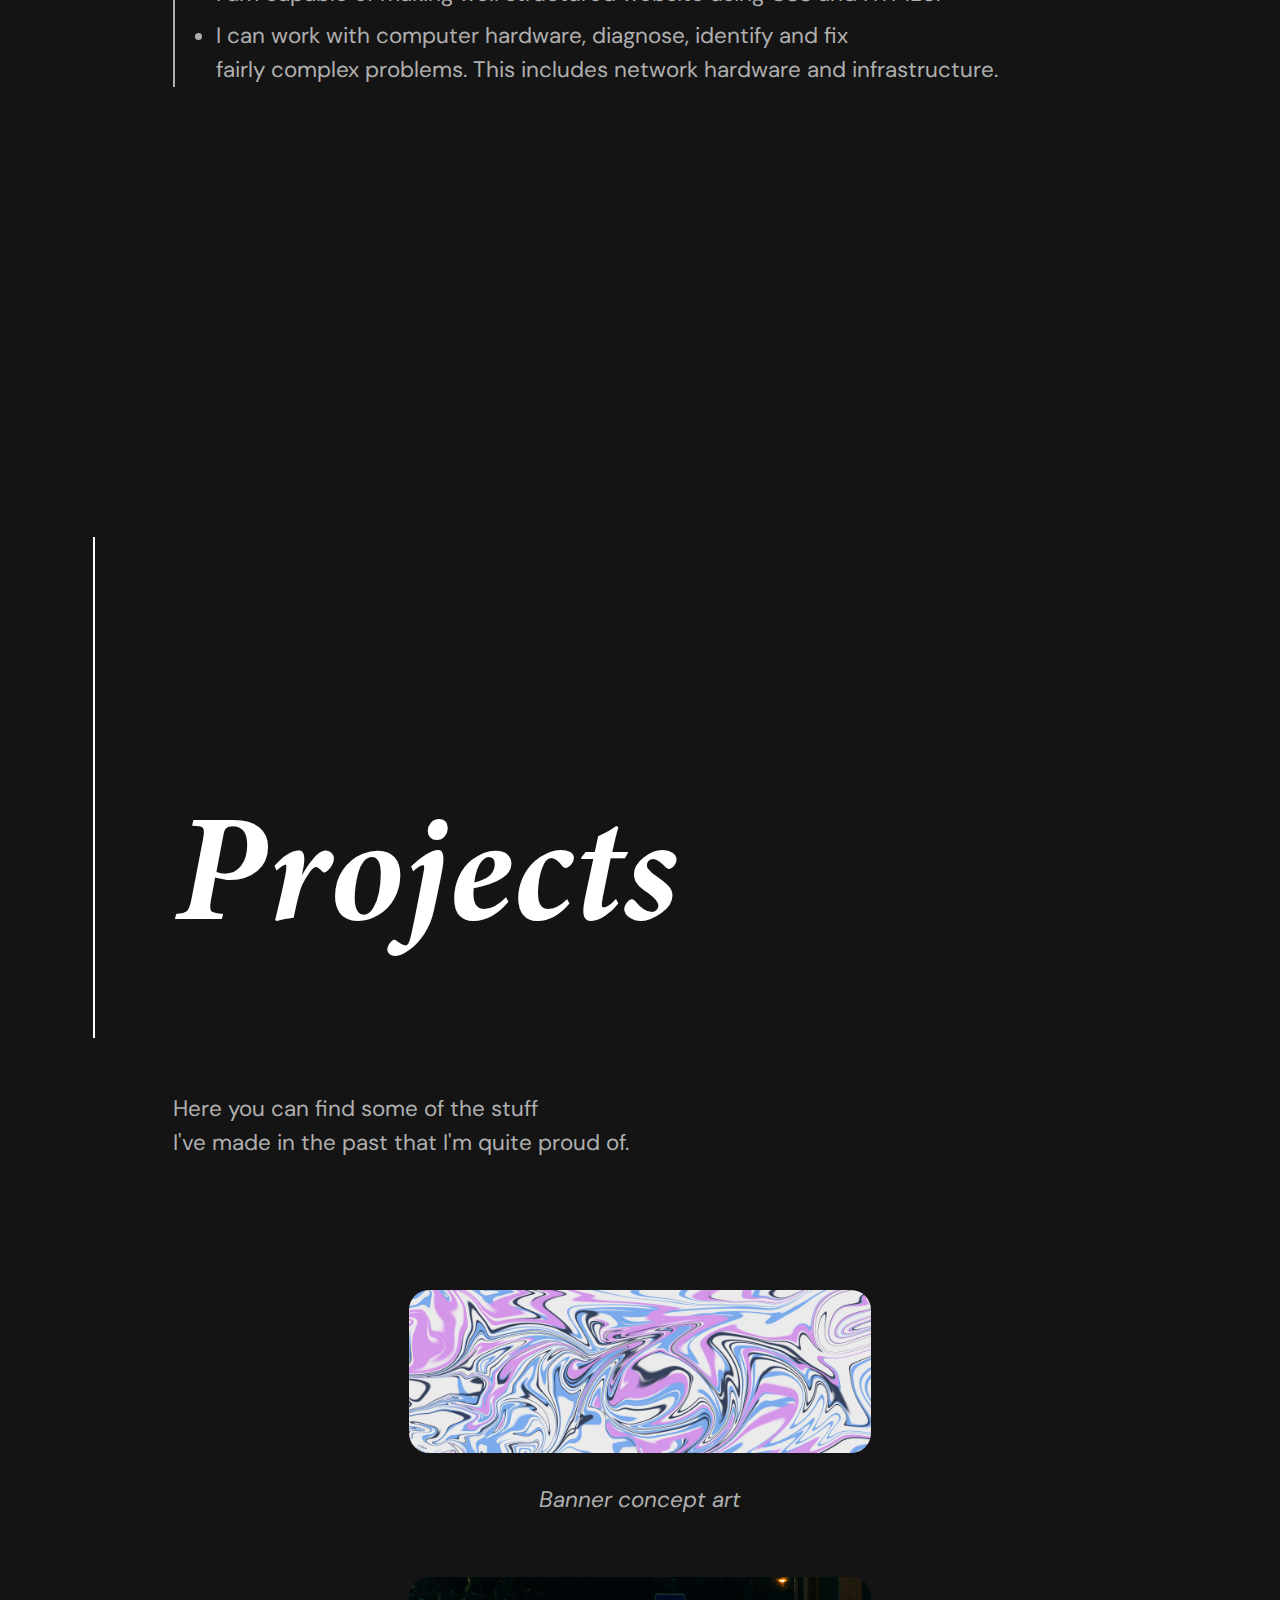
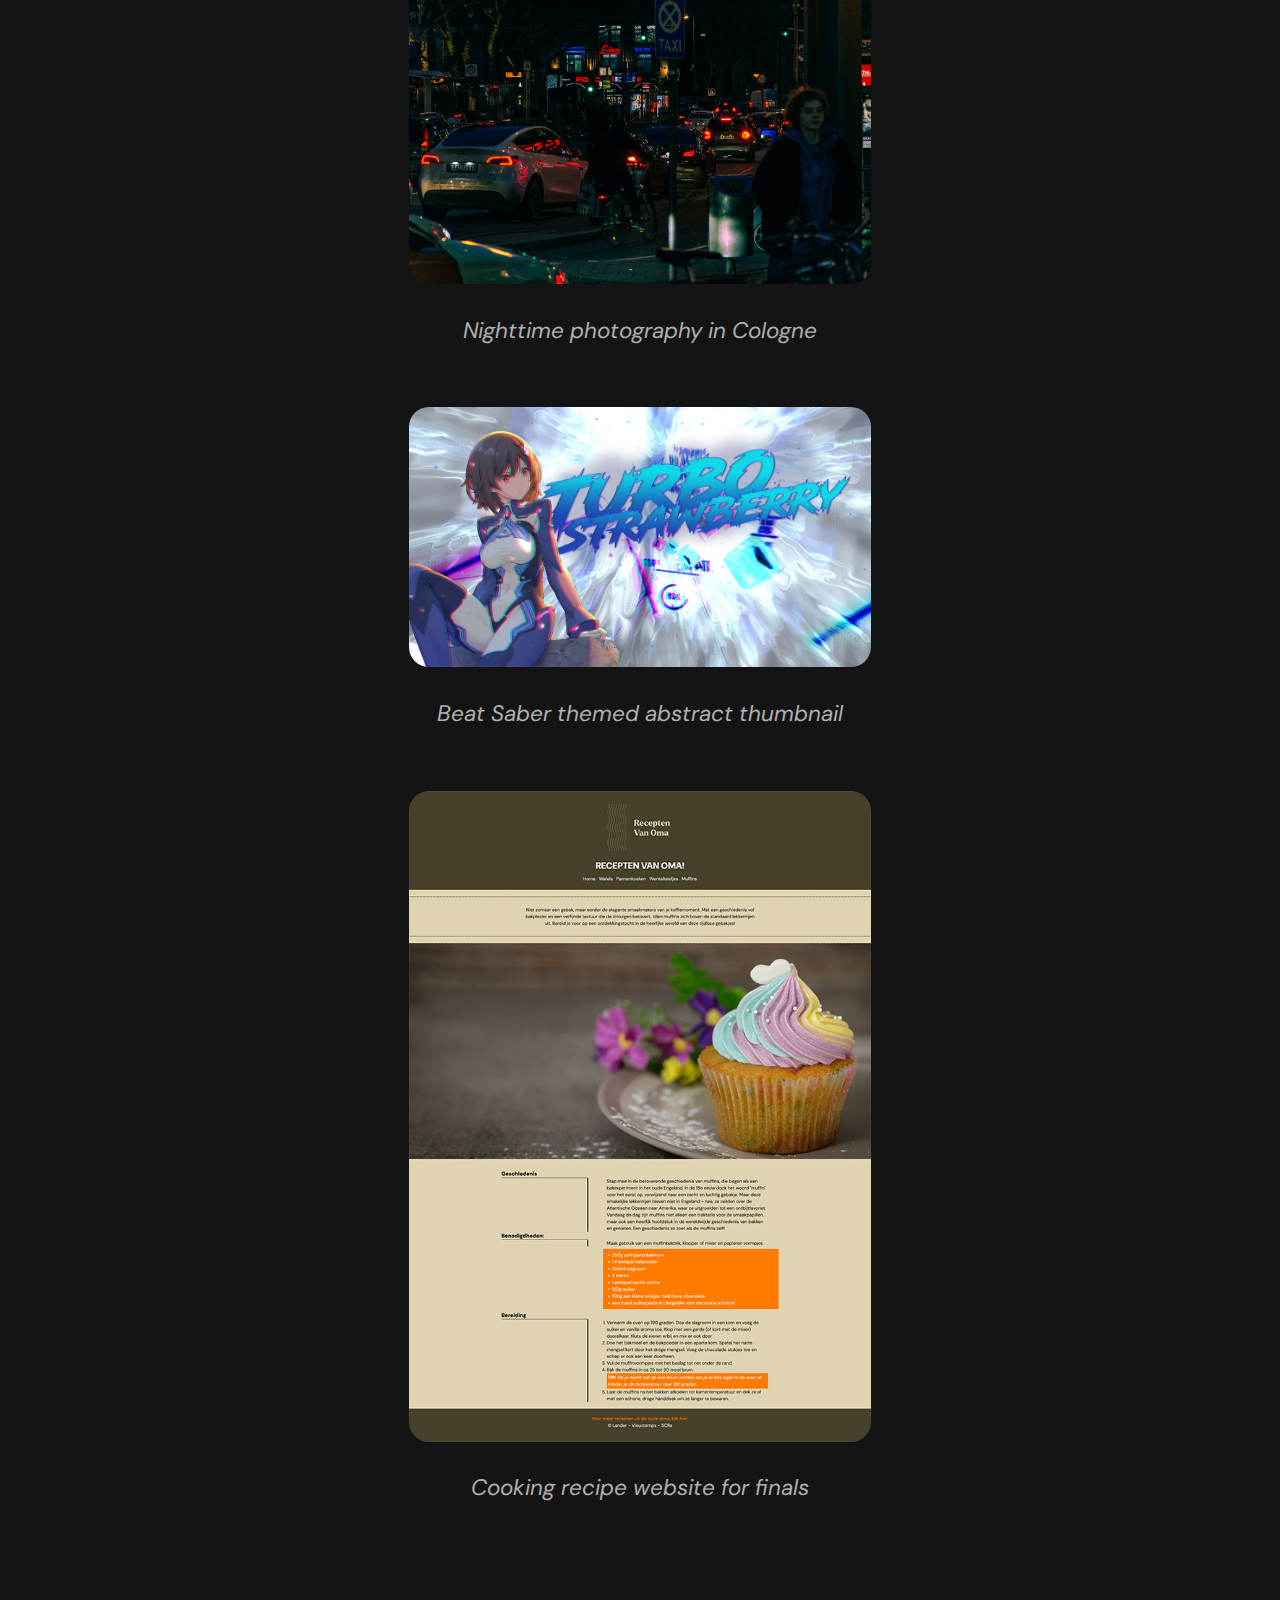
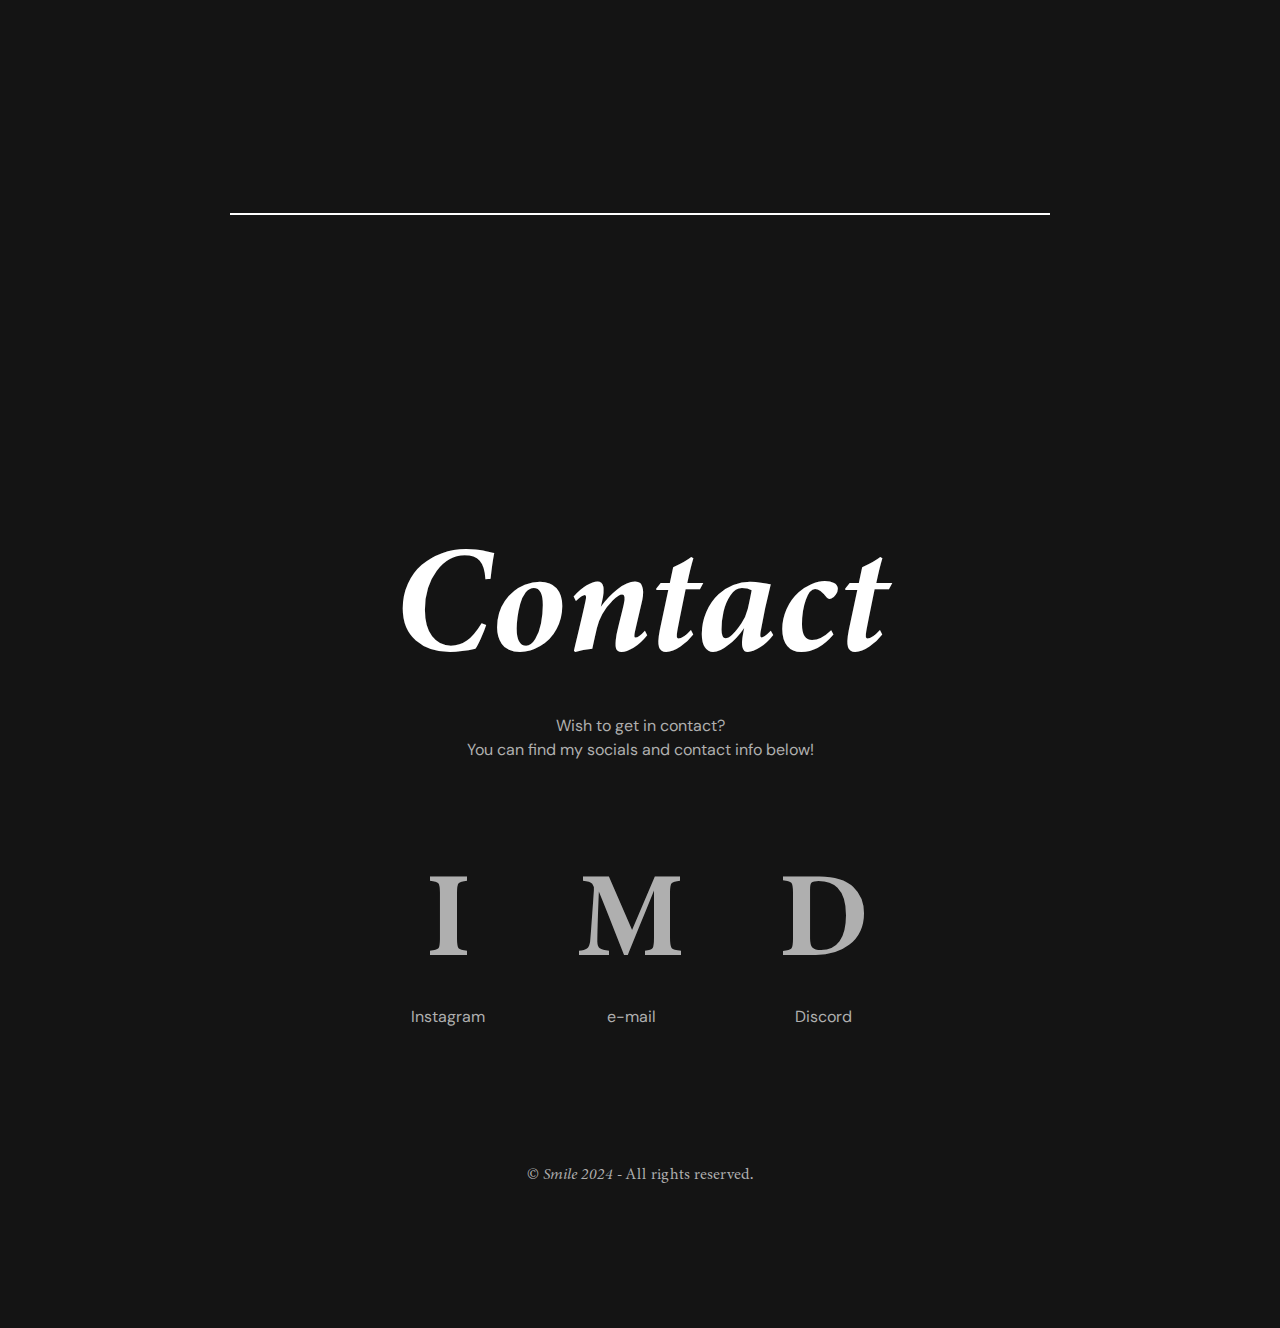
==== commit 4c1272d7: "nav fixed" ====
--- a/index.html
+++ b/index.html
@@ -23,12 +23,14 @@
         <h1>Smile</h1>
         <img src="images/svg/circle_hollow.svg" class="svg" id="circle4">
         <img src="images/svg/circle_hollow.svg" class="svg" id="circle5">
-        <ul>
-            <li><a href="#about">About Me</a></li>
-            <li><a href="#expertise">Expertise</a></li>
-            <li><a href="#projects">Projects</a></li>
-            <li><a href="#contact">Contact</a></li>
-        </ul>
+        <nav>
+            <ul>
+                <li><a href="#about">About Me</a></li>
+                <li><a href="#expertise">Expertise</a></li>
+                <li><a href="#projects">Projects</a></li>
+                <li><a href="#contact">Contact</a></li>
+            </ul>
+        </nav>
 
         <div class="empty"></div>
     </header>
@@ -98,7 +100,7 @@
                 <li>I am able to edit, color grade & take photos to a reasonable level.</li>
                 <li>I am capable of making well structured website using CSS and HTML5.</li>
                 <li>I can work with computer hardware, diagnose, identify and fix<br>
-                fairly complex problems. This includes network hardware and infrastructure.</li>
+                    fairly complex problems. This includes network hardware and infrastructure.</li>
             </ul>
 
             <div class="empty"></div>
@@ -140,7 +142,7 @@
             <div class="empty_half"></div>
         </section>
 
-        
+
         <section id="contact" class="sec-center">
             <section class="sec-center_title">
                 <h2>Contact</h2>
@@ -149,30 +151,30 @@
             </section>
 
             <div class="inline-wrapper">
-            <div>
                 <div>
-                    <a href="https://www.instagram.com/smile249_/" target="_blank">
-                        <h1>I</h1>
-                        <p class="serif-minion">Instagram</p>
-                    </a>
-                </div>
+                    <div>
+                        <a href="https://www.instagram.com/smile249_/" target="_blank">
+                            <h1>I</h1>
+                            <p class="serif-minion">Instagram</p>
+                        </a>
+                    </div>
 
-                <div>
+                    <div>
 
-                    <a href="mailto:lander.vieuxtemps@outlook.com">
-                        <h1>M</h1>
-                        <p class="serif-minion">e-mail</p>
-                    </a>
-                </div>
+                        <a href="mailto:lander.vieuxtemps@outlook.com">
+                            <h1>M</h1>
+                            <p class="serif-minion">e-mail</p>
+                        </a>
+                    </div>
 
-                <div>
-                    <a href="https://discordapp.com/users/667800699693957120" target="_blank">
-                        <h1>D</h1>
-                        <p class="serif-minion">Discord</p>
-                    </a>
+                    <div>
+                        <a href="https://discordapp.com/users/667800699693957120" target="_blank">
+                            <h1>D</h1>
+                            <p class="serif-minion">Discord</p>
+                        </a>
+                    </div>
                 </div>
             </div>
-        </div>
         </section>
 
     </main>
--- a/css/style.css
+++ b/css/style.css
@@ -95,7 +95,7 @@
   font-size: 1.2em;
 }
 
-header > ul > li {
+header > nav > ul > li {
   color: white;
   font-weight: 700;
   font-style: italic;
@@ -106,7 +106,8 @@
   top: -6vh;
   font-family: Minion3-BoldItalic, serif;
   font-size: 18.2em;
-  padding-top: 18vh;
+  padding-top: 25vh;
+  line-height: 1;
 }
 
 main > section > p,
@@ -145,9 +146,9 @@
     transform: translateY(2vh);
   }
 }
-header > ul > li {
+header > nav > ul > li {
   position: relative;
-  top: -15vh;
+  top: -50px;
 }
 
 header {
@@ -181,7 +182,7 @@
   text-decoration: underline;
 }
 
-header > ul > li {
+header > nav > ul > li {
   font-size: 1.4em;
   display: inline;
   margin-right: 1%;
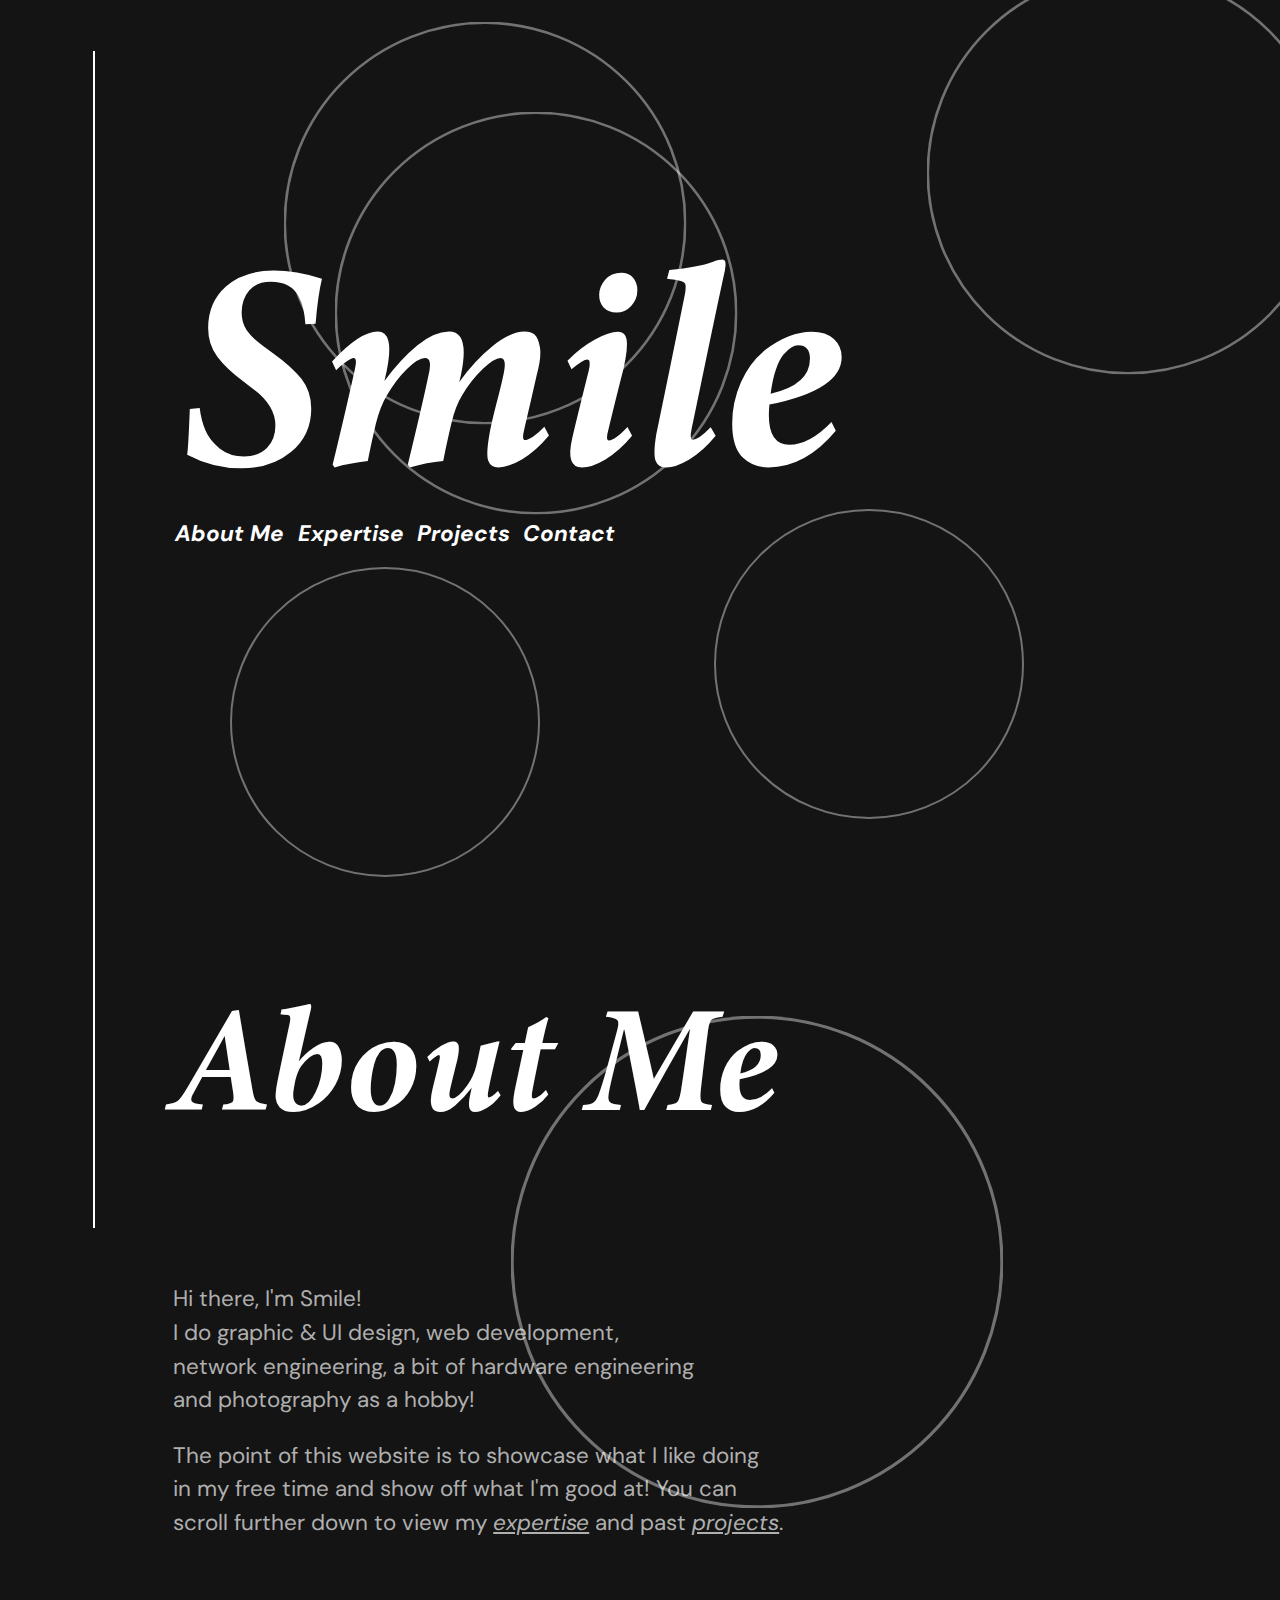
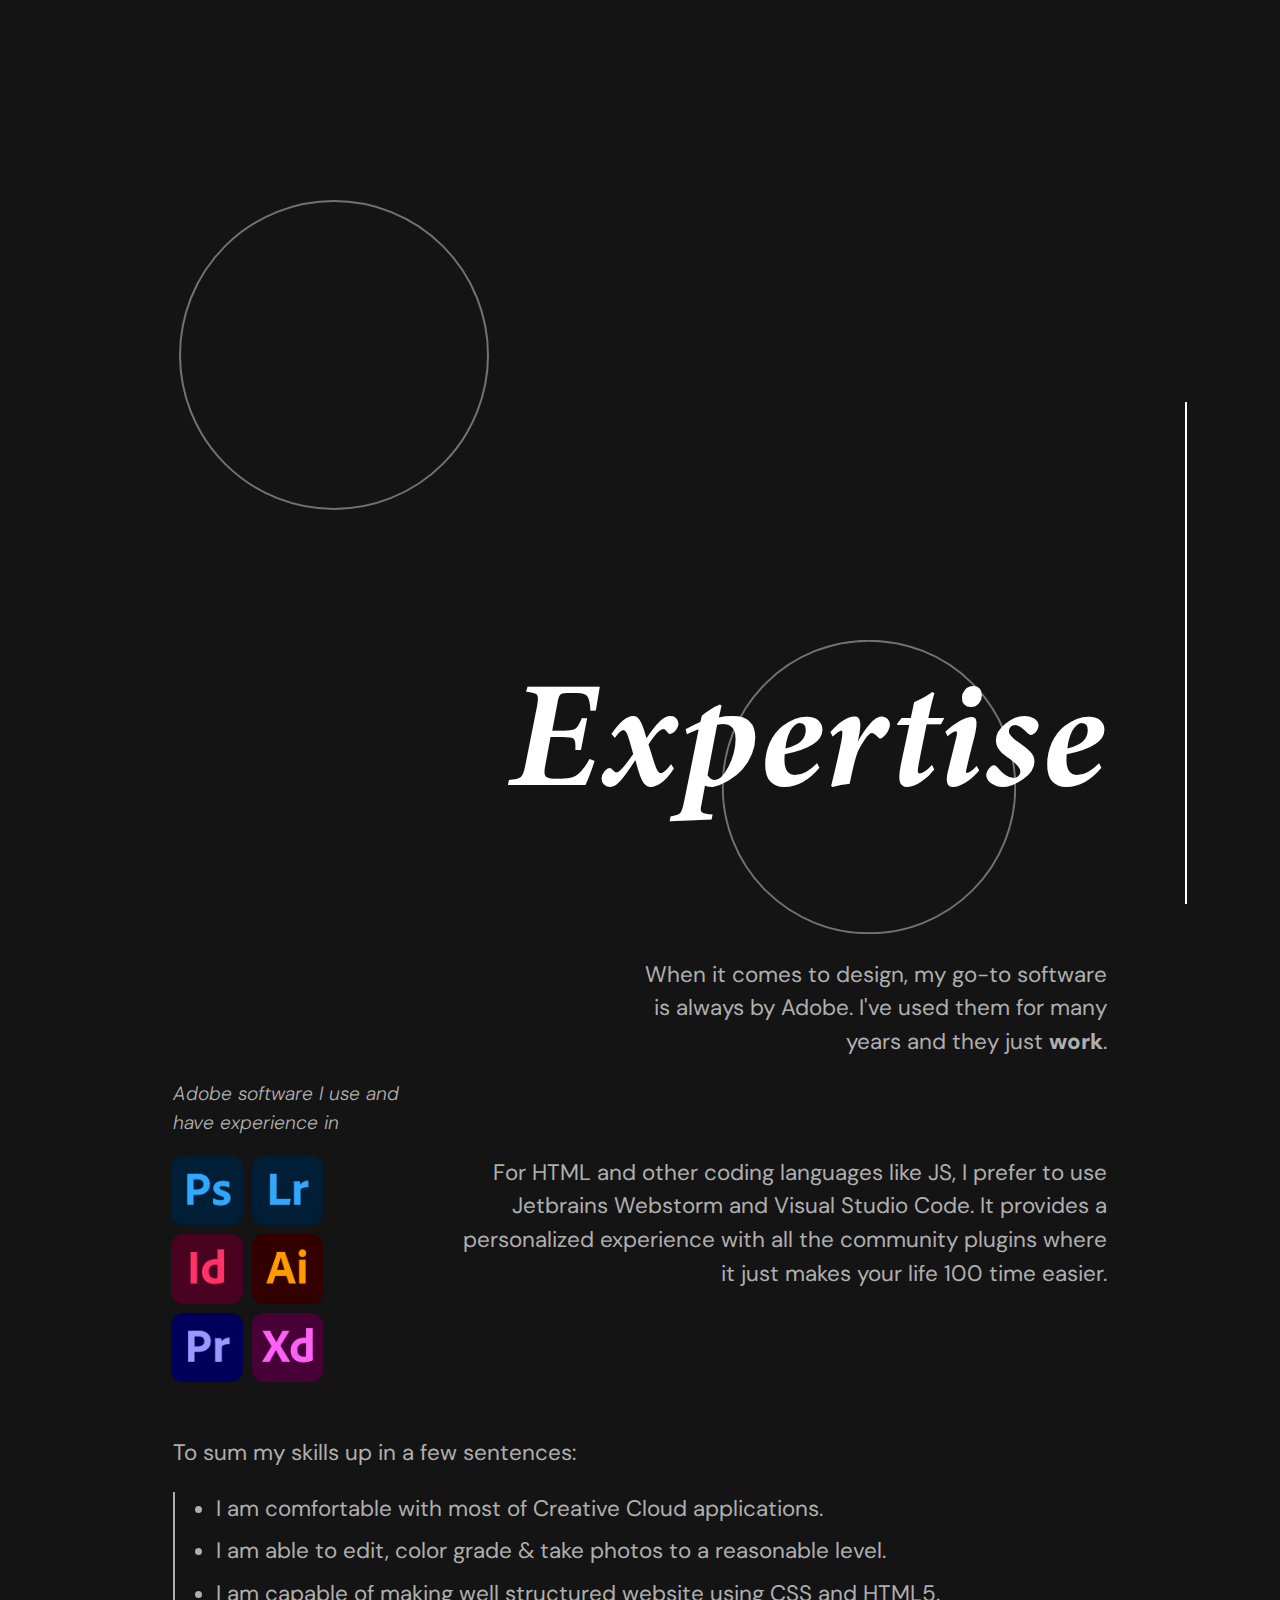
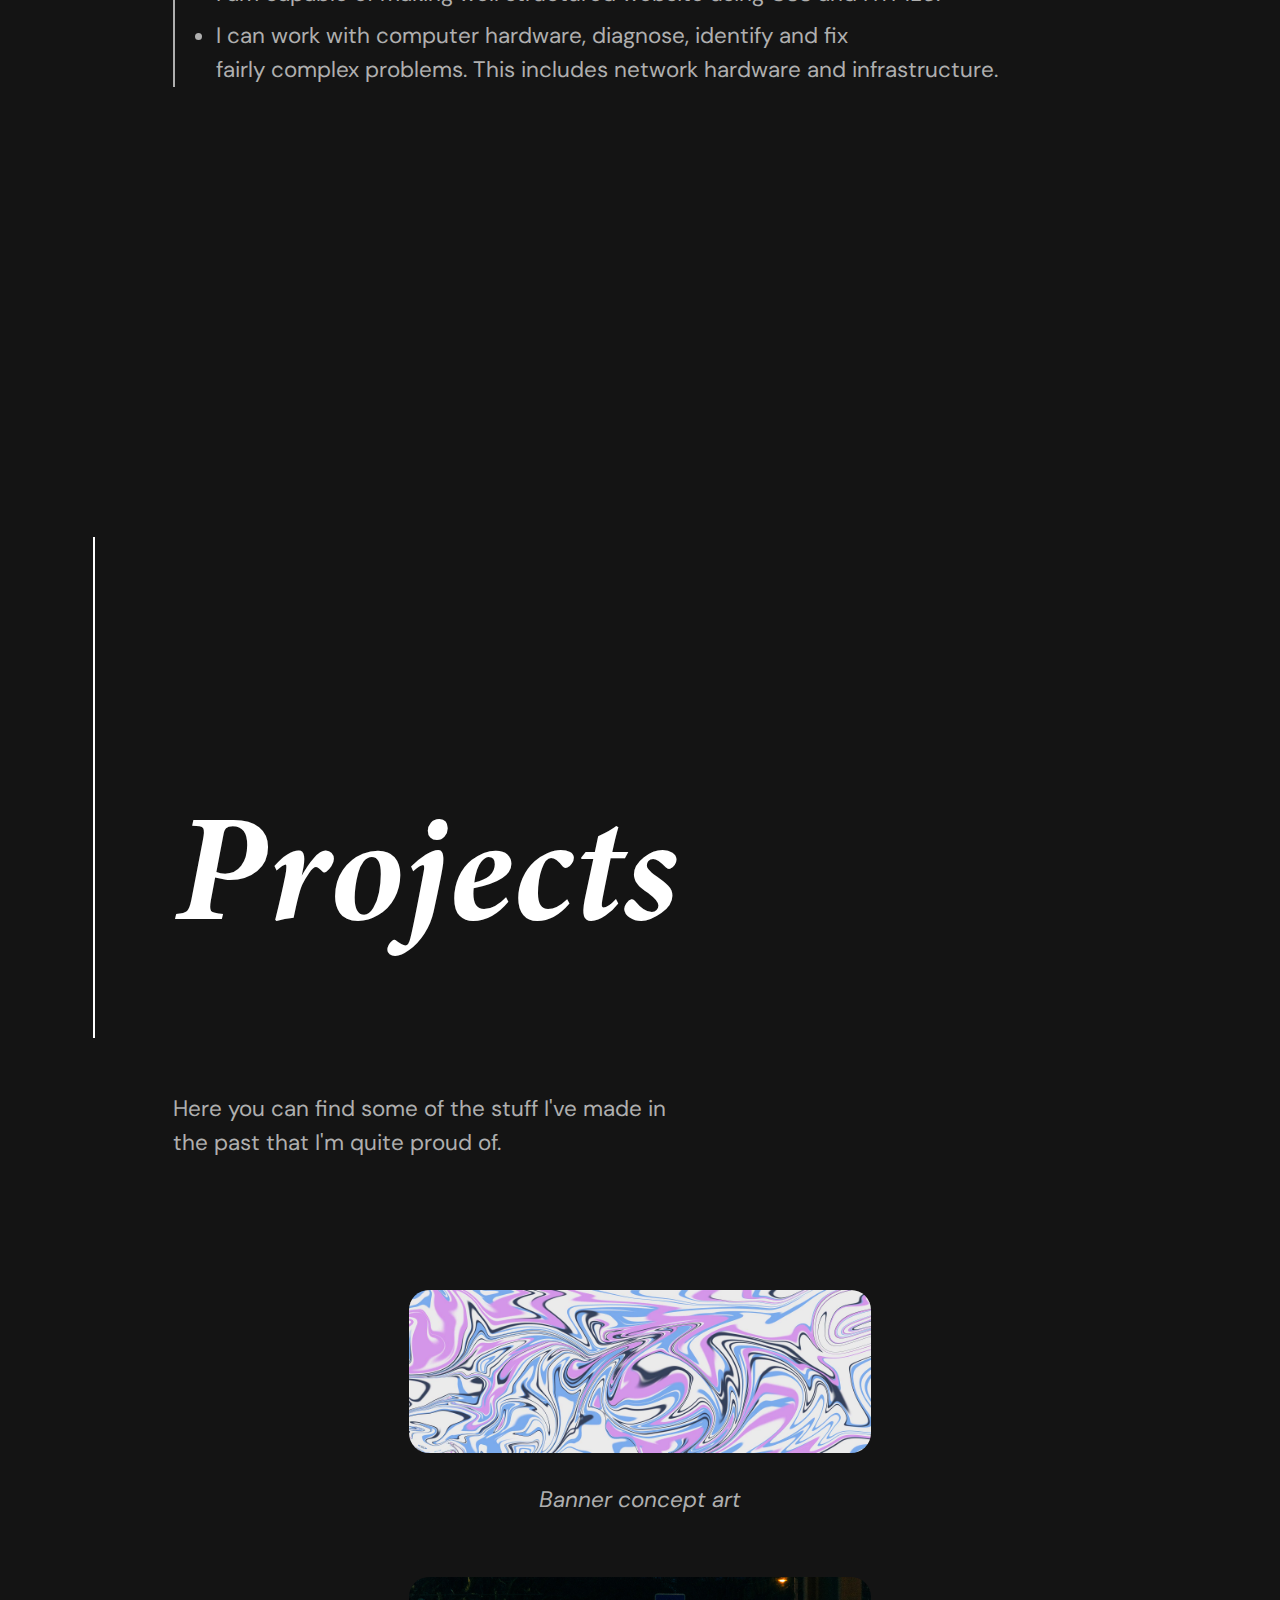
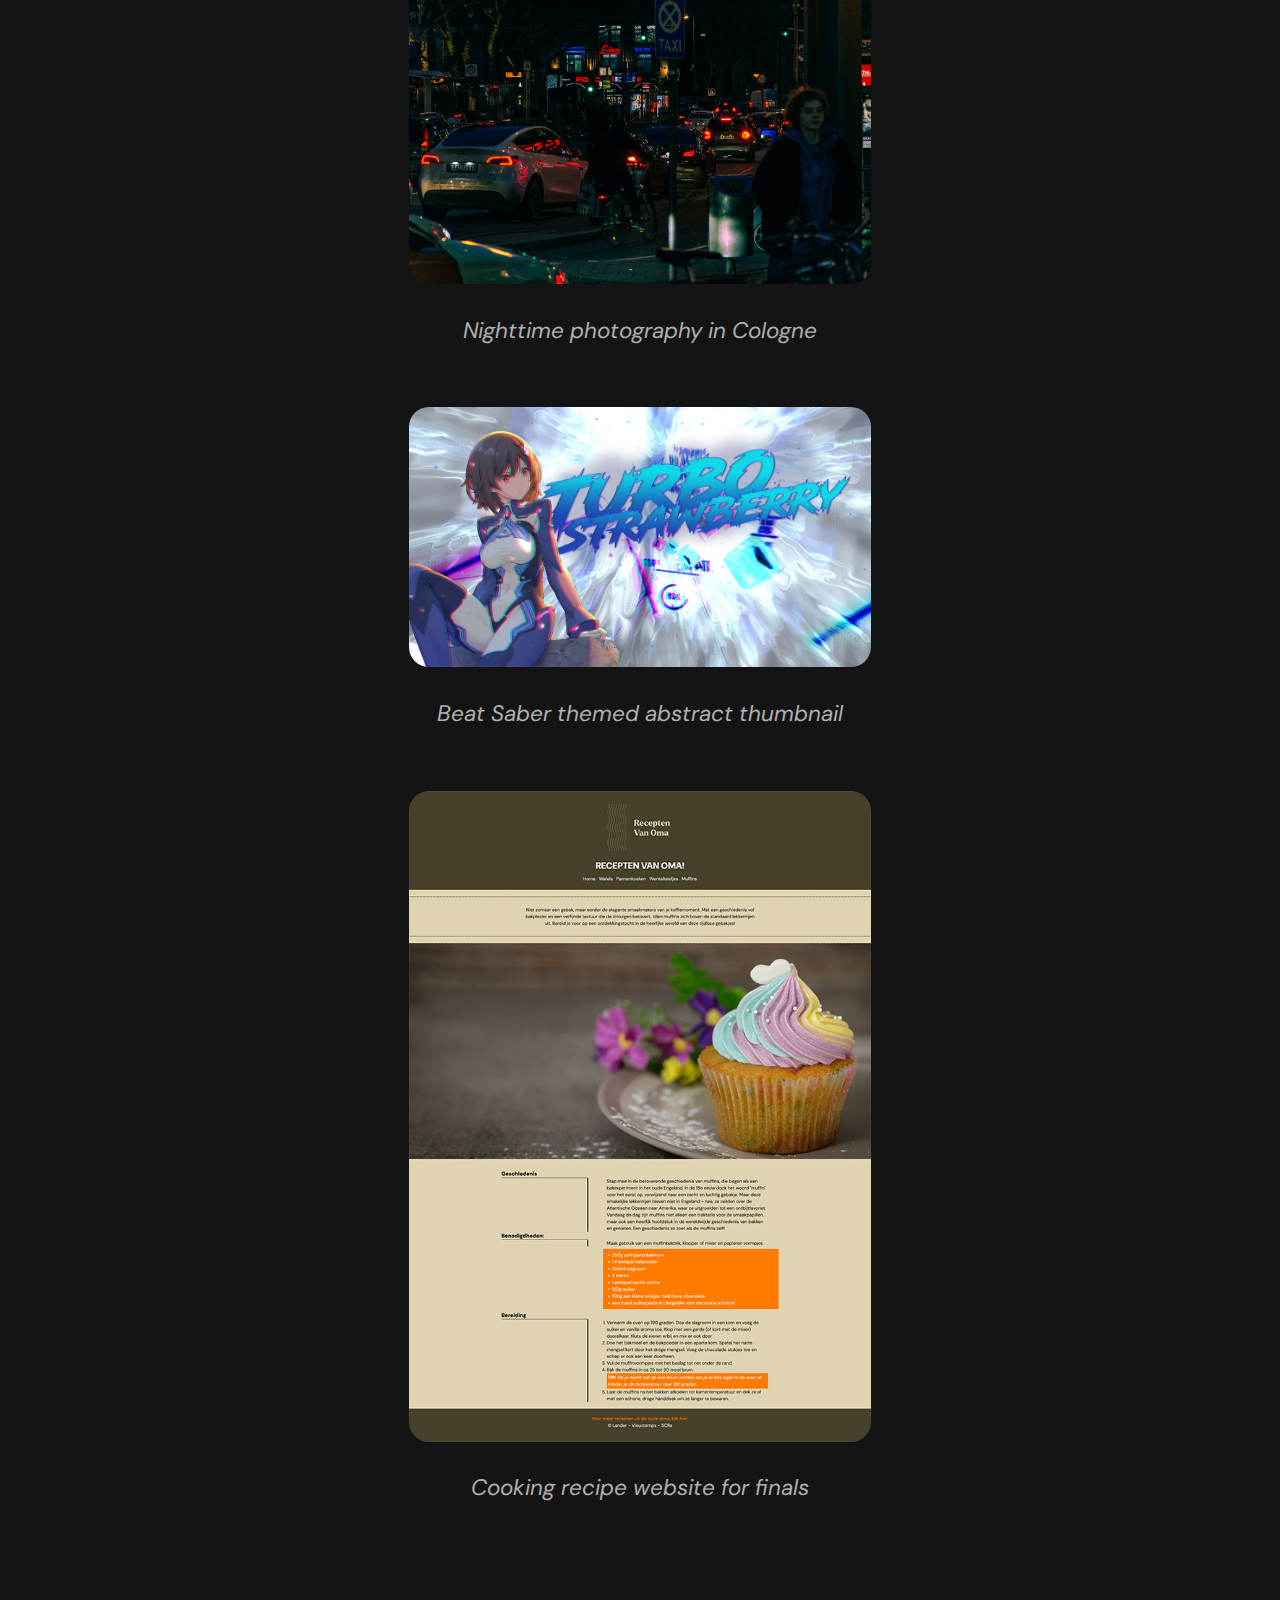
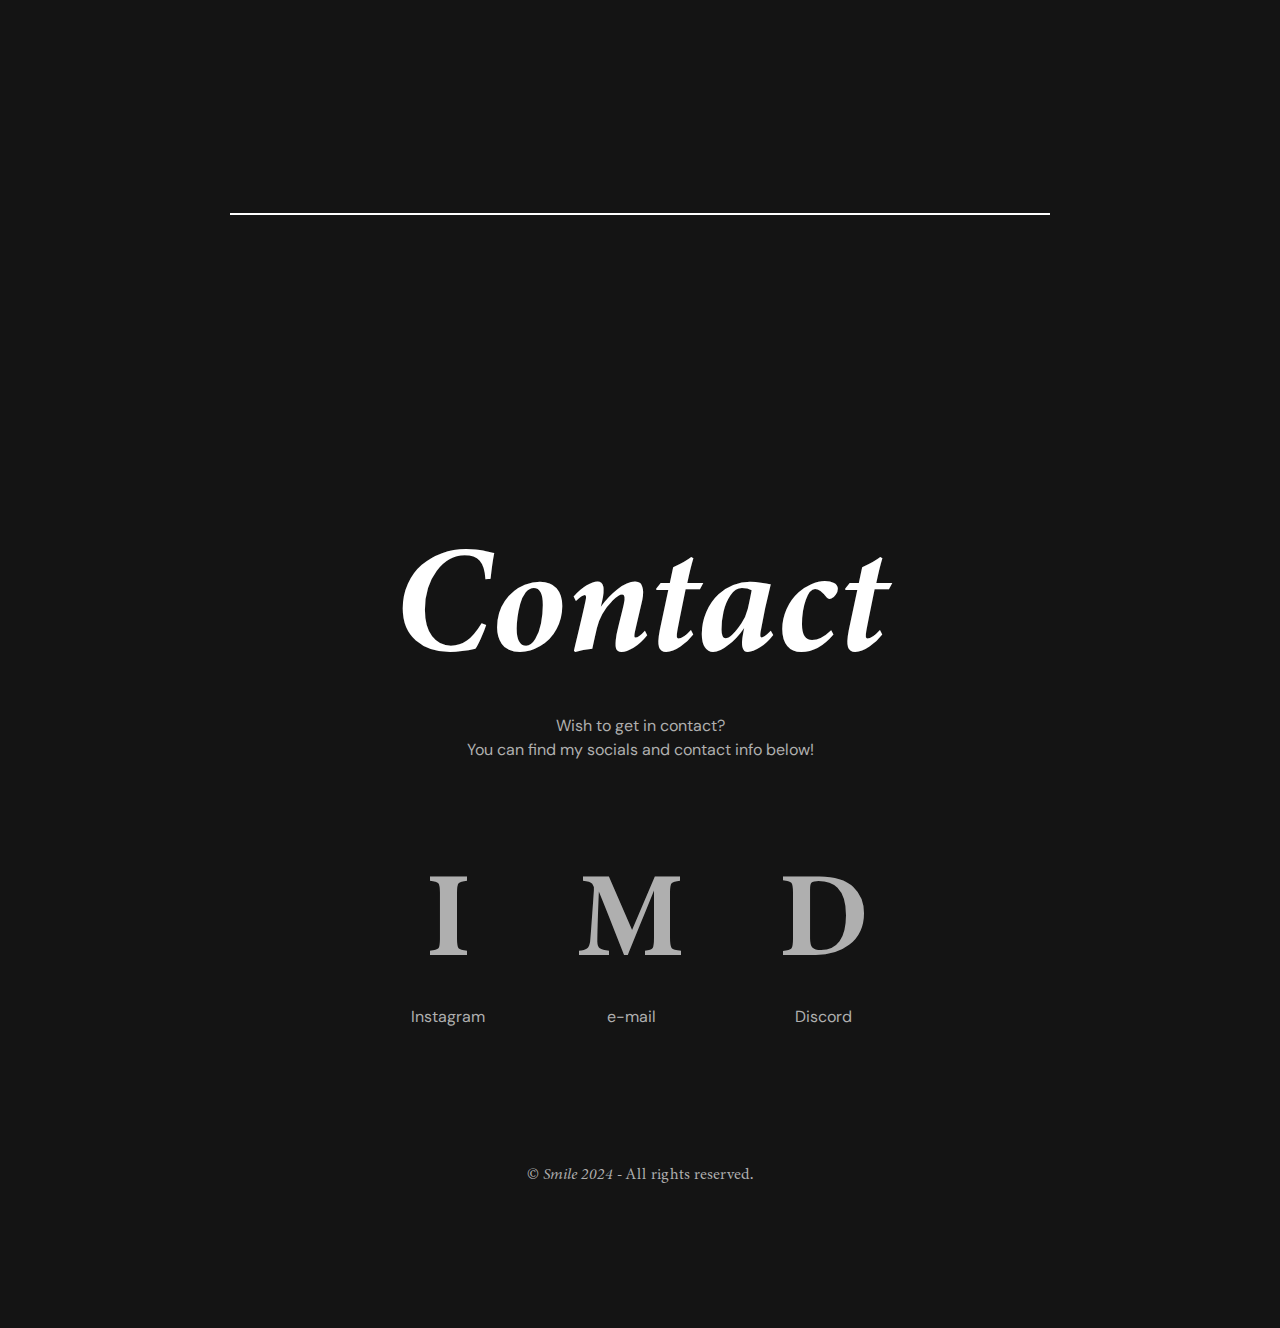
==== commit c3f4e9c4: "mobile optimization" ====
--- a/index.html
+++ b/index.html
@@ -11,6 +11,7 @@
     <link rel="icon" href="images/favicon/favicon.png">
     <link rel="stylesheet" href="css/style.css">
     <link rel="stylesheet" href="css/reset.css">
+    <script src="js/script.js" type="text/javascript" defer></script>
     <title>Smile</title>
 </head>
 
@@ -37,7 +38,7 @@
 
     <main>
 
-        <div class="scroll-arrow up-down_anim">
+        <div class="scroll-arrow up-down_anim arrow-hide">
             <a href="#header">
                 <img src="images/svg/arrow.svg" alt="Scroll up">
             </a>
@@ -87,9 +88,9 @@
                         <img src="images/icons_adobe/Premiere.png" alt="Premiere Pro Logo" title="Adobe Premiere Pro">
                         <img src="images/icons_adobe/XD.png" alt="XD Logo" title="Adobe XD">
                     </div>
-                    <p class="text-below-container">For HTML and other coding languages like JS, I prefer<br>
-                        to use Visual Studio Code. It provides a personalized<br>
-                        experience with all the community plugins where it just<br>
+                    <p class="text-below-container">For HTML and other coding languages like JS, I prefer
+                        to use Jetbrains Webstorm and Visual Studio Code. It provides a personalized
+                        experience with all the community plugins where it just
                         makes your life 100 time easier.</p>
                 </div>
             </div>
@@ -111,7 +112,7 @@
             <section id="projects" class="sec-left_title">
                 <h2>Projects</h2>
             </section>
-            <p class="margin_left">Here you can find some of the stuff<br>
+            <p class="margin_left limit500">Here you can find some of the stuff
                 I've made in the past that I'm quite proud of.</p>
 
 
--- a/css/style.css
+++ b/css/style.css
@@ -23,7 +23,6 @@
   background-color: #141414;
   scroll-behavior: smooth;
   -ms-overflow-style: none;
-  max-height: -moz-max-content;
   max-height: max-content;
   scrollbar-width: none;
   line-height: 1.5;
@@ -58,9 +57,7 @@
 }
 body h1, body h2,
 body figcaption {
-  -webkit-user-select: none;
-     -moz-user-select: none;
-          user-select: none;
+  user-select: none;
 }
 
 .side-right {
@@ -195,6 +192,10 @@
   transition: opacity 0.3s cubic-bezier(0.25, 1, 0.5, 1);
 }
 
+a {
+  transition: opacity 0.3s cubic-bezier(0.25, 1, 0.5, 1);
+}
+
 main > section > section.sec-left_title {
   position: relative;
   top: -6vh;
@@ -234,12 +235,13 @@
 
 .right-flex {
   display: flex;
+  justify-content: space-between;
   padding-right: 7.3%;
   padding-left: 0.4%;
 }
 .right-flex p {
   text-align: right;
-  width: 100%;
+  max-width: 660px;
   font-size: 1.4em;
 }
 
@@ -289,9 +291,7 @@
   display: flex;
   margin: 0 auto;
   text-align: center;
-  -webkit-user-select: none;
-     -moz-user-select: none;
-          user-select: none;
+  user-select: none;
 }
 .sec-center .inline-wrapper div h1 {
   margin-top: 7vh;
@@ -314,68 +314,11 @@
   font-style: normal;
 }
 
-@media only screen and (max-width: 1200px) {
-  #mobile-warning {
-    display: block;
-  }
-}
-@media (max-width: 700px) {
-  .svg {
-    display: none;
-  }
-  header div.empty {
-    padding-bottom: 45vh;
-  }
-  header h1 {
-    padding-top: 25vh;
-    font-size: 8em;
-  }
-  header ul {
-    margin-top: 3vh;
-  }
-  header li {
-    margin-right: 3vw;
-    margin-bottom: 3vh;
-  }
-  .right-flex {
-    display: inline-block;
-  }
-  .icon-container {
-    display: inline-flex;
-    width: 13%;
-  }
-  .text-icon-container-up {
-    margin-top: 10%;
-    font-size: 0.8em;
-  }
-  .text-below-container {
-    margin-top: 10%;
-  }
-  .sec-right p {
-    margin-bottom: 5%;
-  }
-  .sec-right div {
-    margin-bottom: 5%;
-  }
-  .sec-left_title h1 {
-    font-size: 5em;
-  }
-  .sec-right_title h1 {
-    font-size: 4em;
-  }
-  .vert_showcase-container figure img {
-    border-radius: 5px;
-  }
-  .sec-center {
-    font-size: 50%;
-    text-align: center;
-    margin: 0 auto;
-    display: inline;
-  }
-  footer {
-    margin-top: 12%;
-  }
-}
+.arrow-hide {
+  opacity: 0;
+  scale: 0;
+}
+
 .svg {
   position: absolute;
   overflow: hidden;
@@ -424,4 +367,94 @@
   scale: 0.95;
   top: 248vh;
   right: 20vw;
-}/*# sourceMappingURL=style.css.map */+}
+
+.limit500 {
+  max-width: 500px;
+}
+
+@media (width <= 1250px) {
+  .svg {
+    display: none;
+  }
+  .vert_showcase-container {
+    max-width: 80%;
+  }
+  main > section > section.sec-left_title {
+    border-left: none;
+  }
+  .margin_left {
+    margin-left: 1%;
+  }
+  main > section > section > h2, main > section > section > h2 {
+    font-size: 4em;
+    text-align: center;
+  }
+  main > section > section.sec-right_title {
+    border-right: none;
+  }
+  .skills {
+    border-left: none;
+  }
+  .right-flex p {
+    font-size: 1.4rem;
+  }
+  header {
+    border: none;
+  }
+  header body {
+    margin: 0 1%;
+  }
+  header div.empty {
+    padding-bottom: 45vh;
+  }
+  header h1 {
+    padding-top: 25vh;
+    font-size: 8em;
+  }
+  header ul {
+    margin-top: 3vh;
+  }
+  header li {
+    margin-right: 3vw;
+    margin-bottom: 3vh;
+  }
+  .right-flex {
+    display: inline-block;
+  }
+  .icon-container {
+    display: inline-flex;
+    width: 13%;
+  }
+  .text-icon-container-up {
+    margin-top: 10%;
+    font-size: 0.8em;
+  }
+  .text-below-container {
+    margin-top: 10%;
+  }
+  .sec-right p {
+    margin-bottom: 5%;
+  }
+  .sec-right div {
+    margin-bottom: 5%;
+  }
+  .sec-left_title h1 {
+    font-size: 5em;
+  }
+  .sec-right_title h1 {
+    font-size: 4em;
+  }
+  .vert_showcase-container figure img {
+    border-radius: 5px;
+  }
+  .sec-center .inline-wrapper div {
+    justify-content: center;
+    gap: 2vw;
+  }
+  footer {
+    margin-top: 12%;
+  }
+}
+
+/*# sourceMappingURL=style.css.map */
